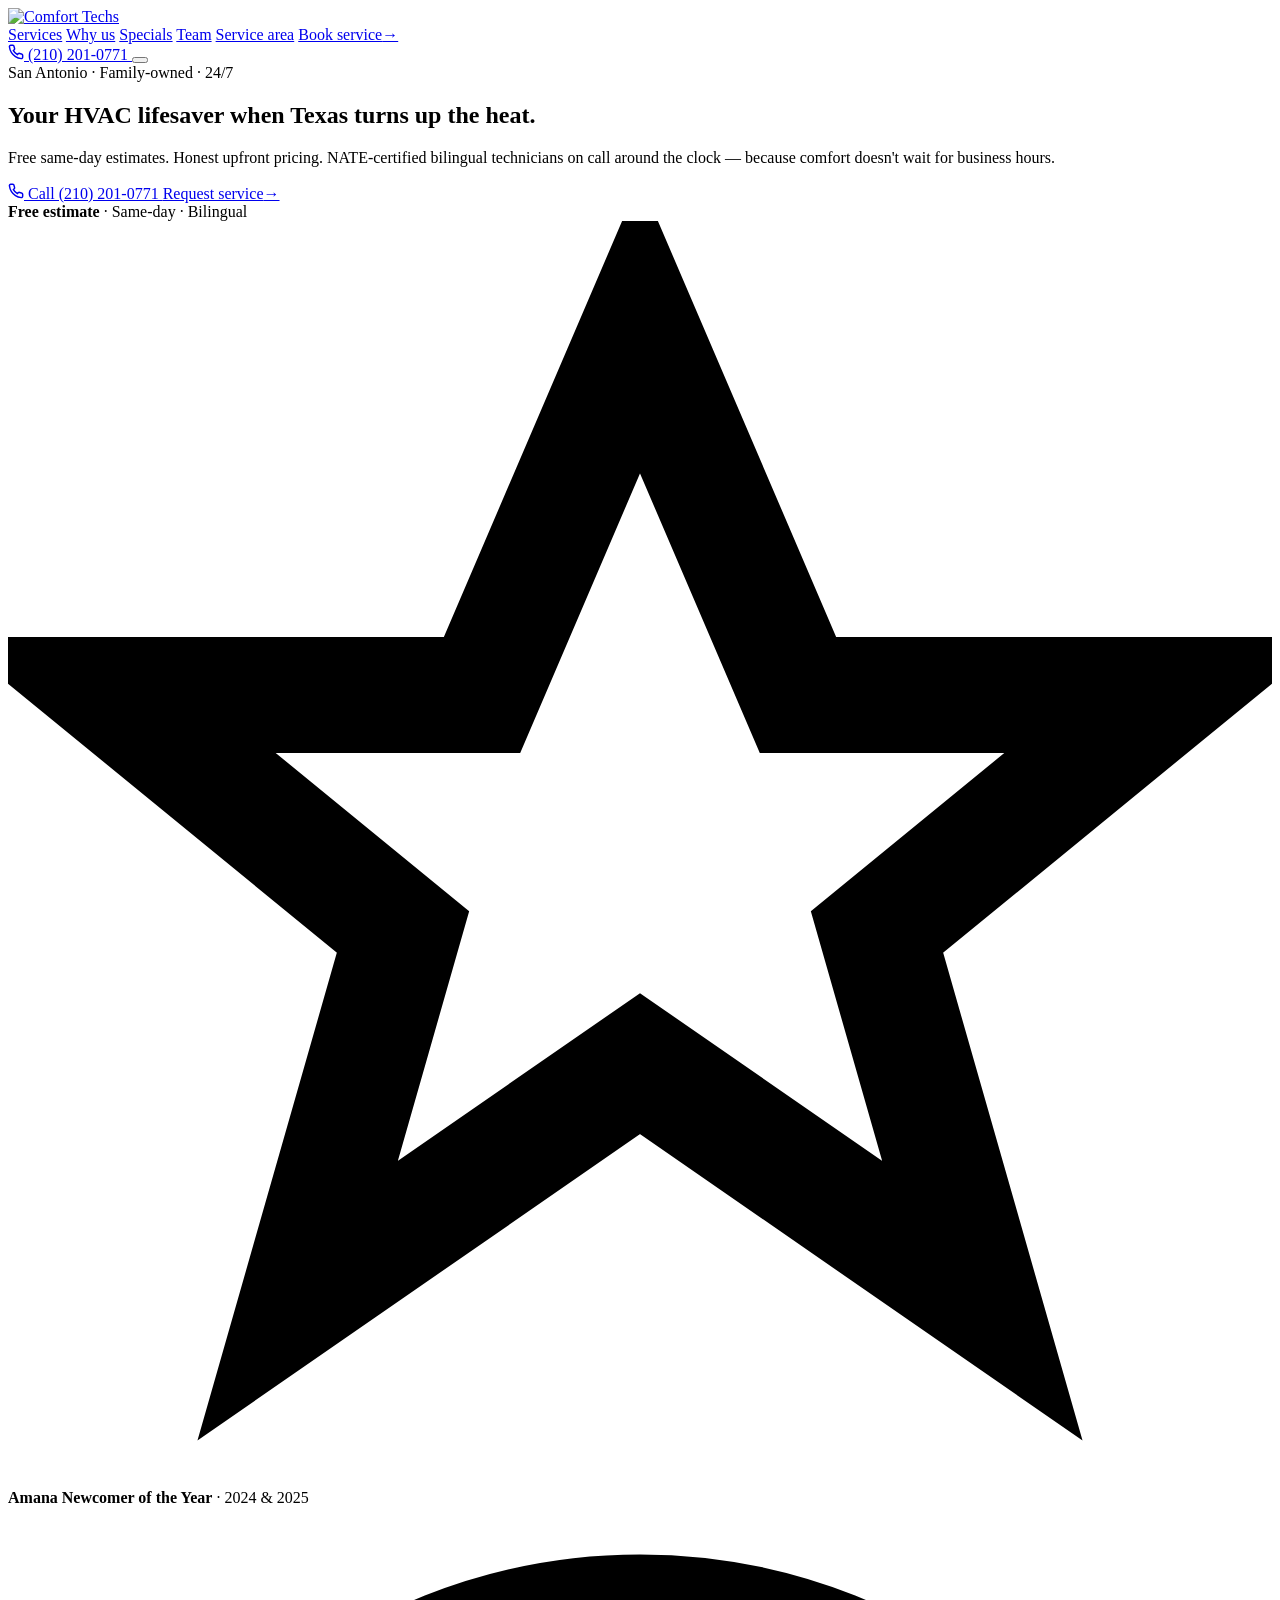
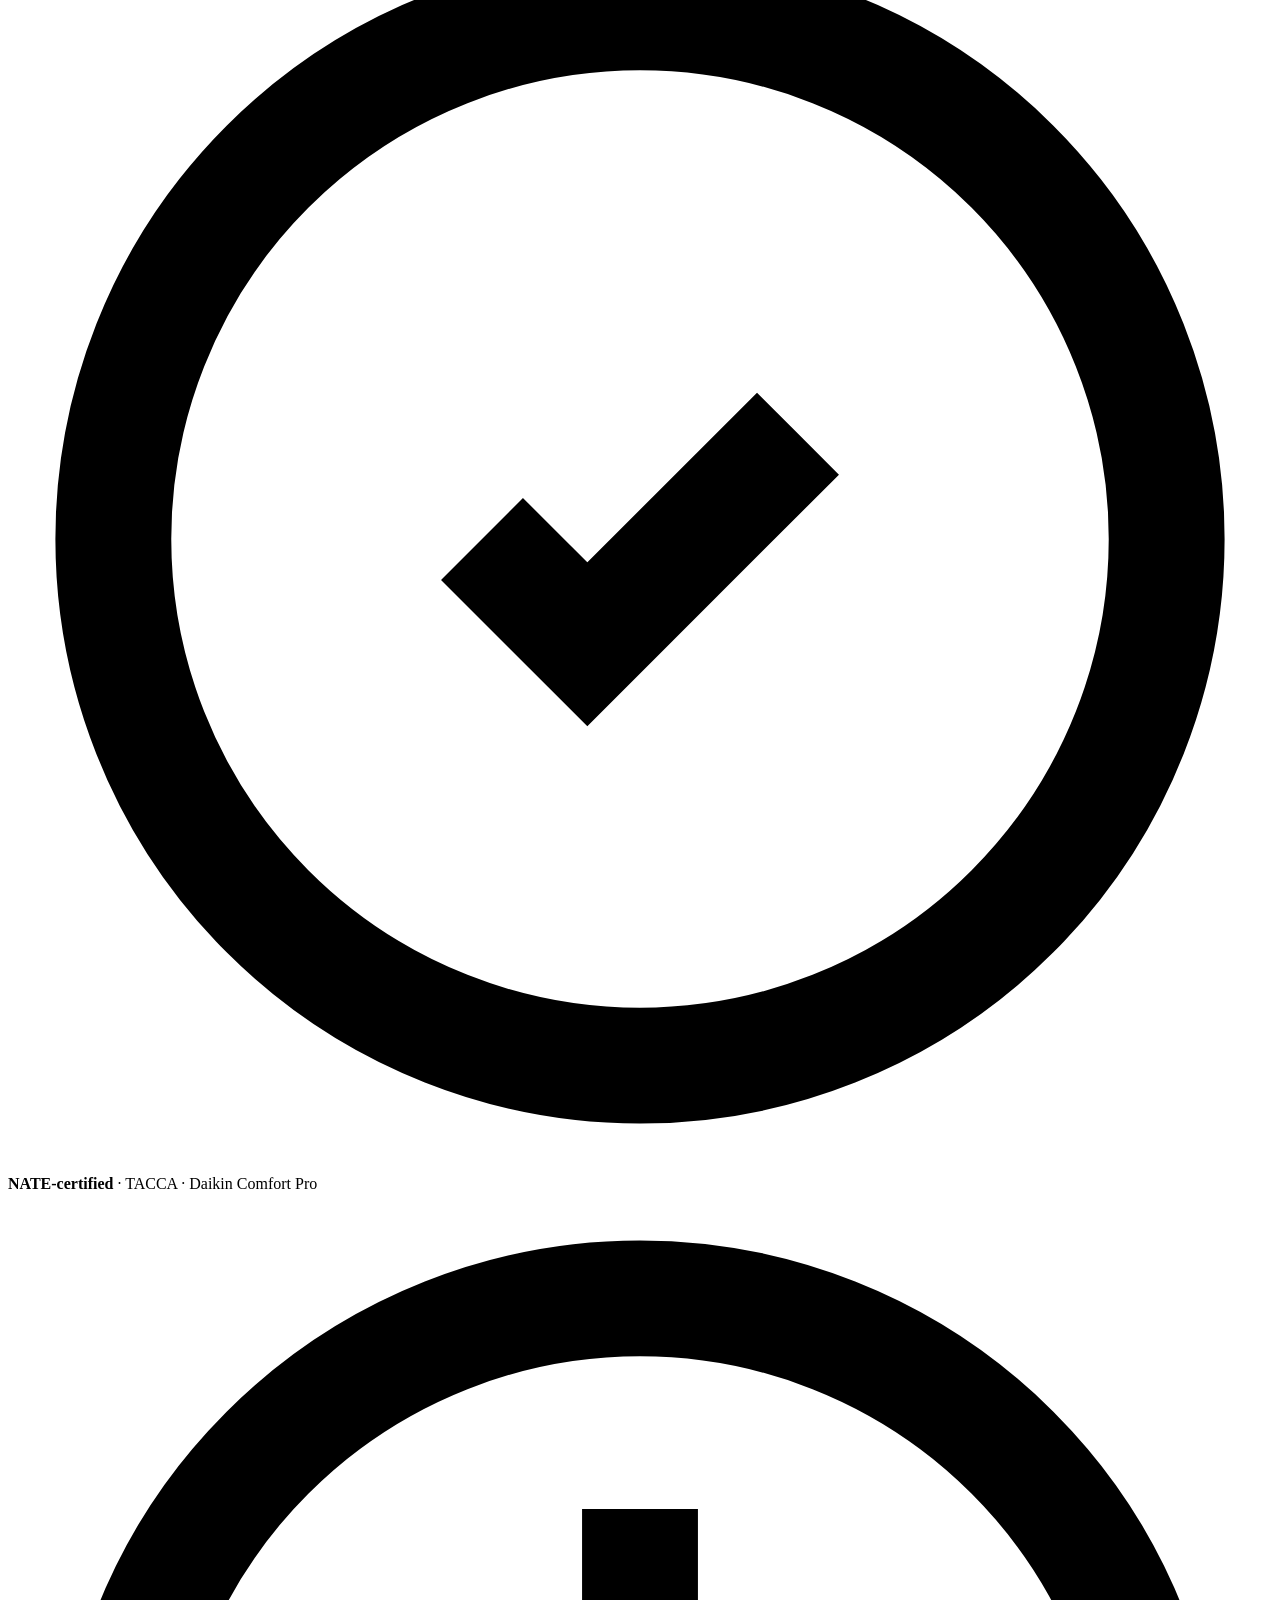
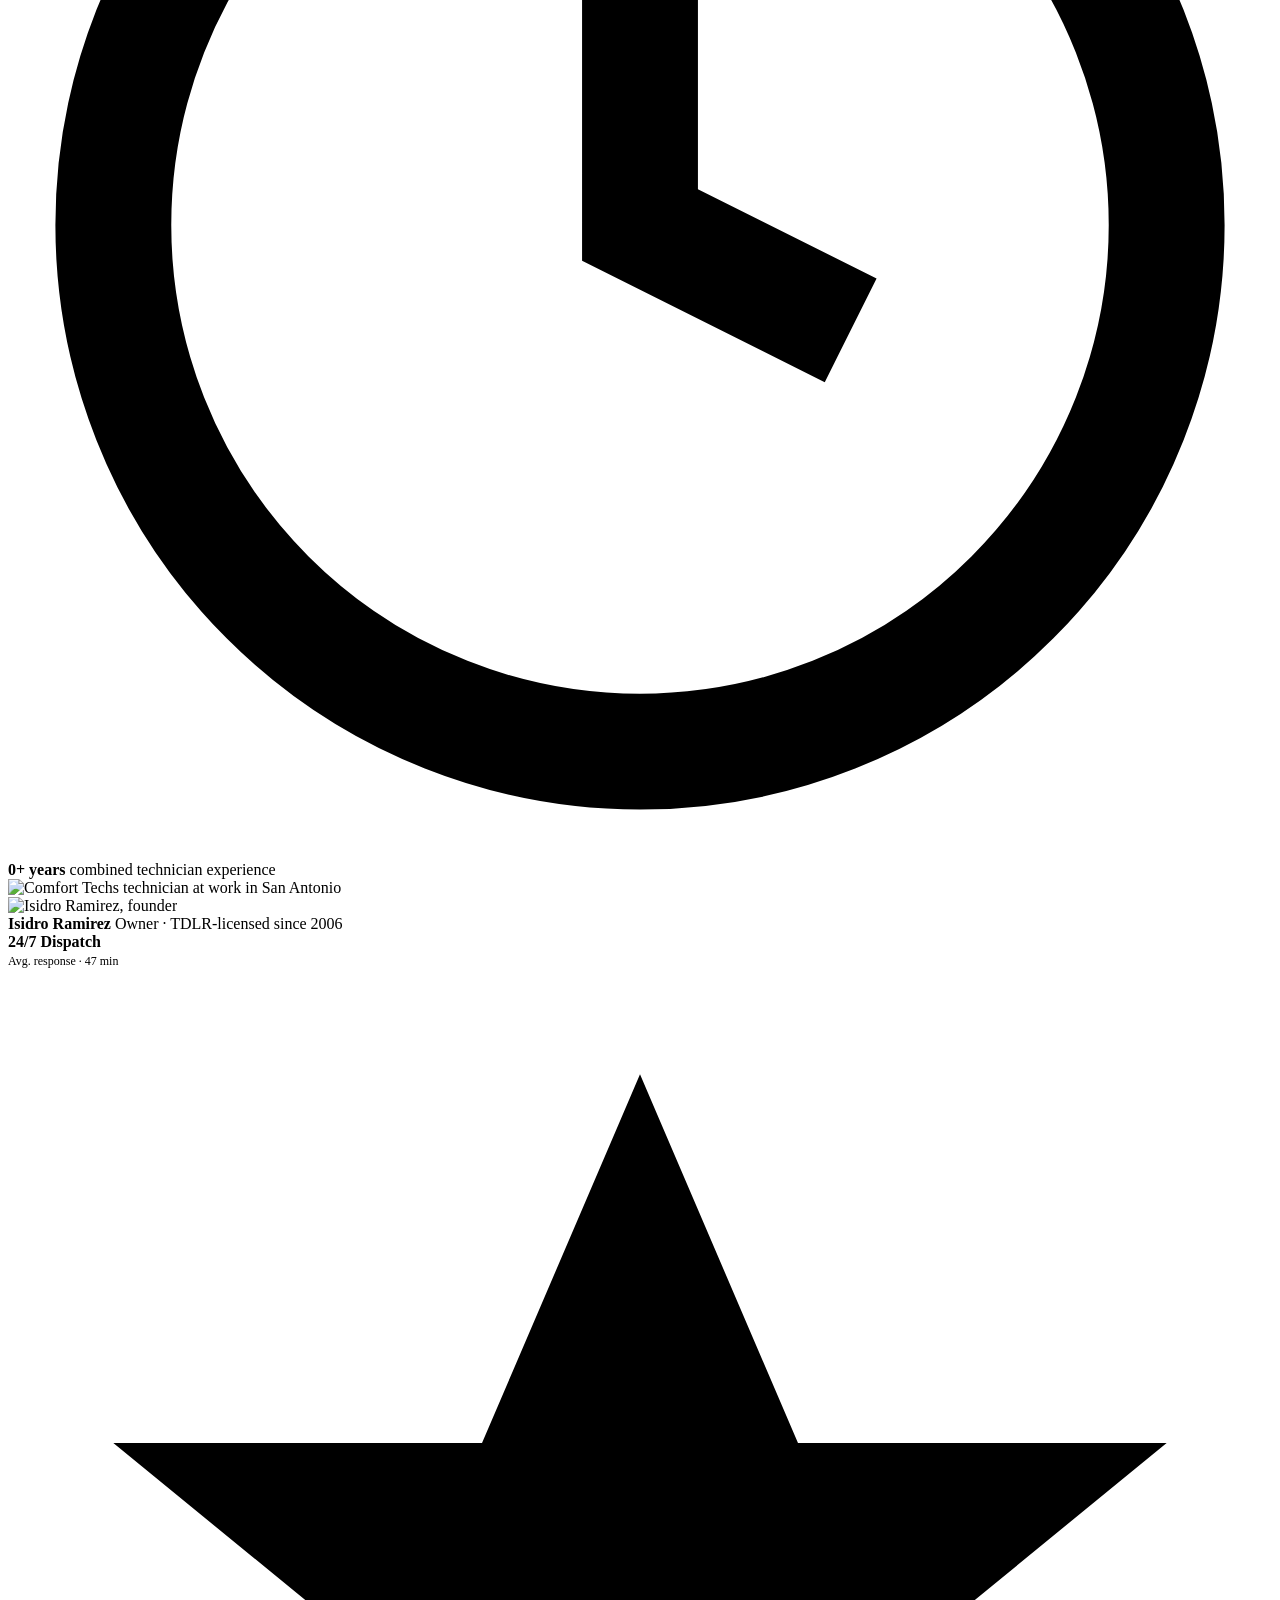
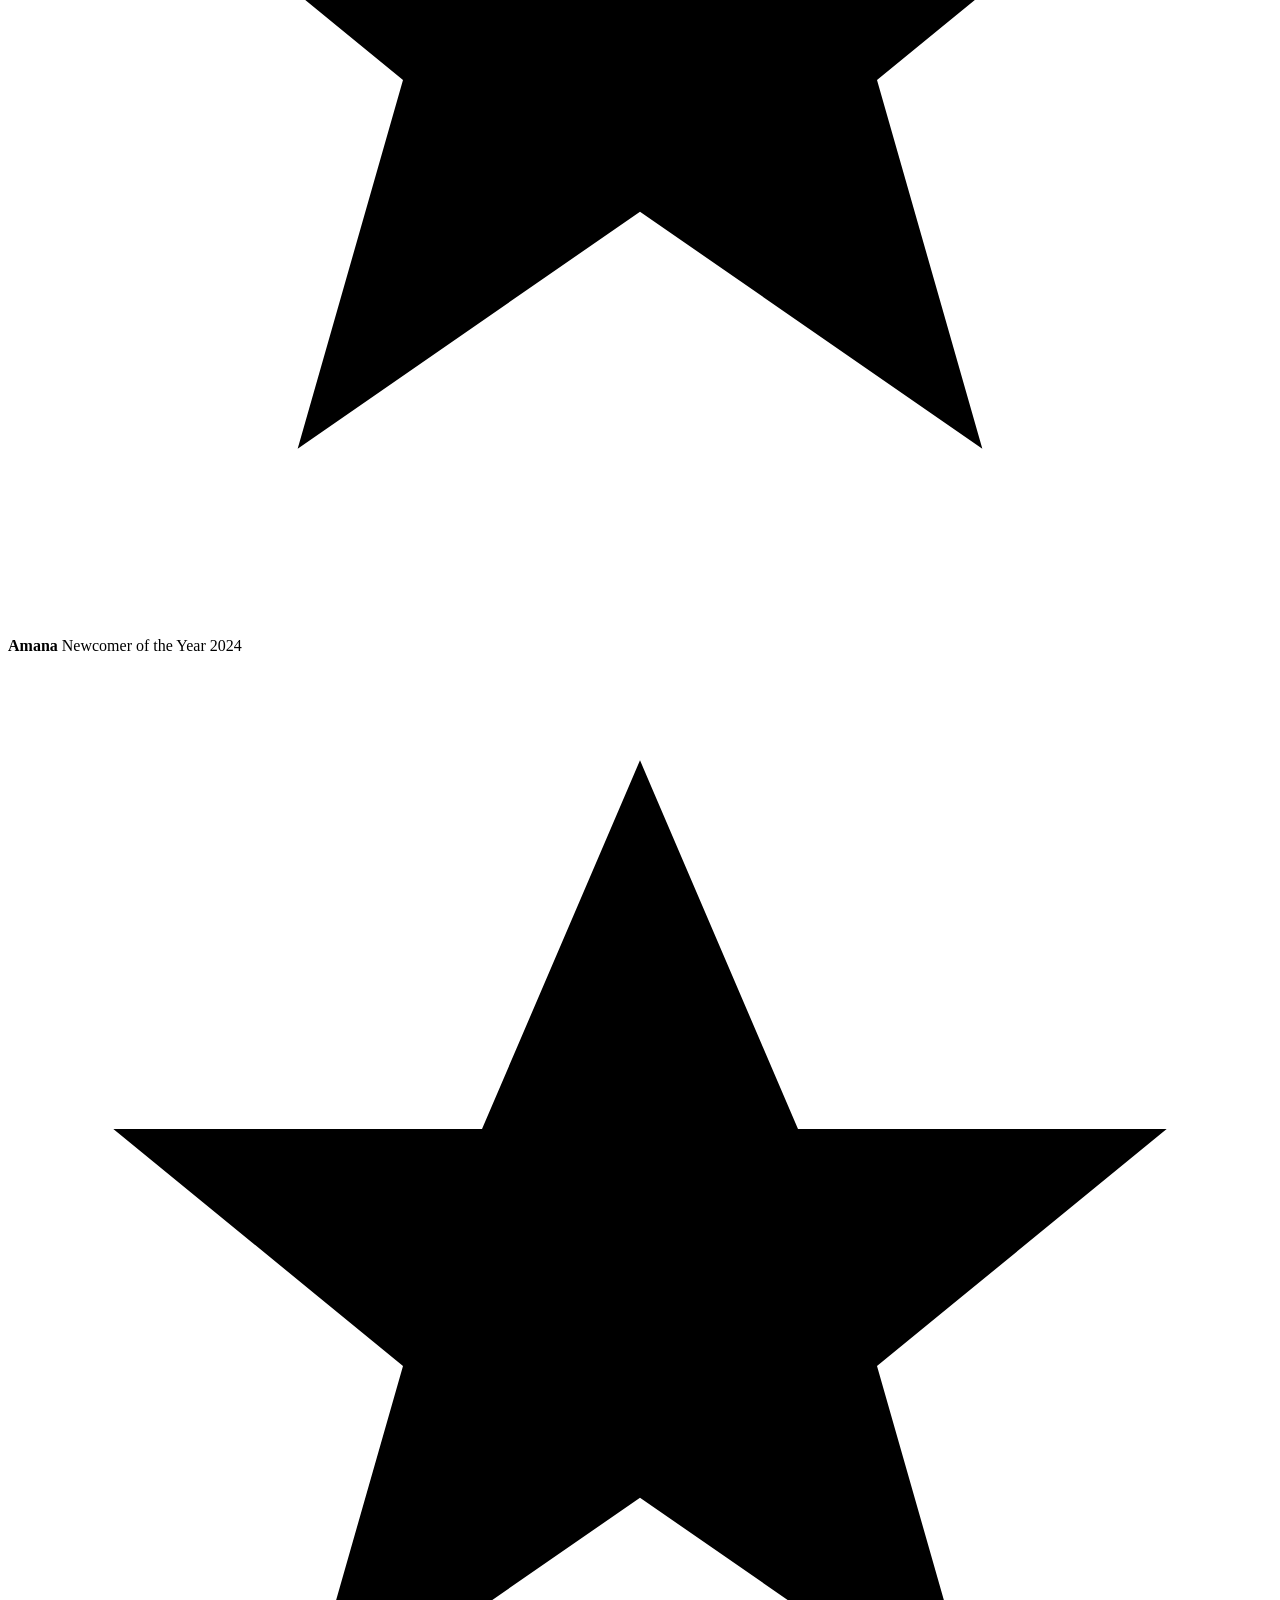
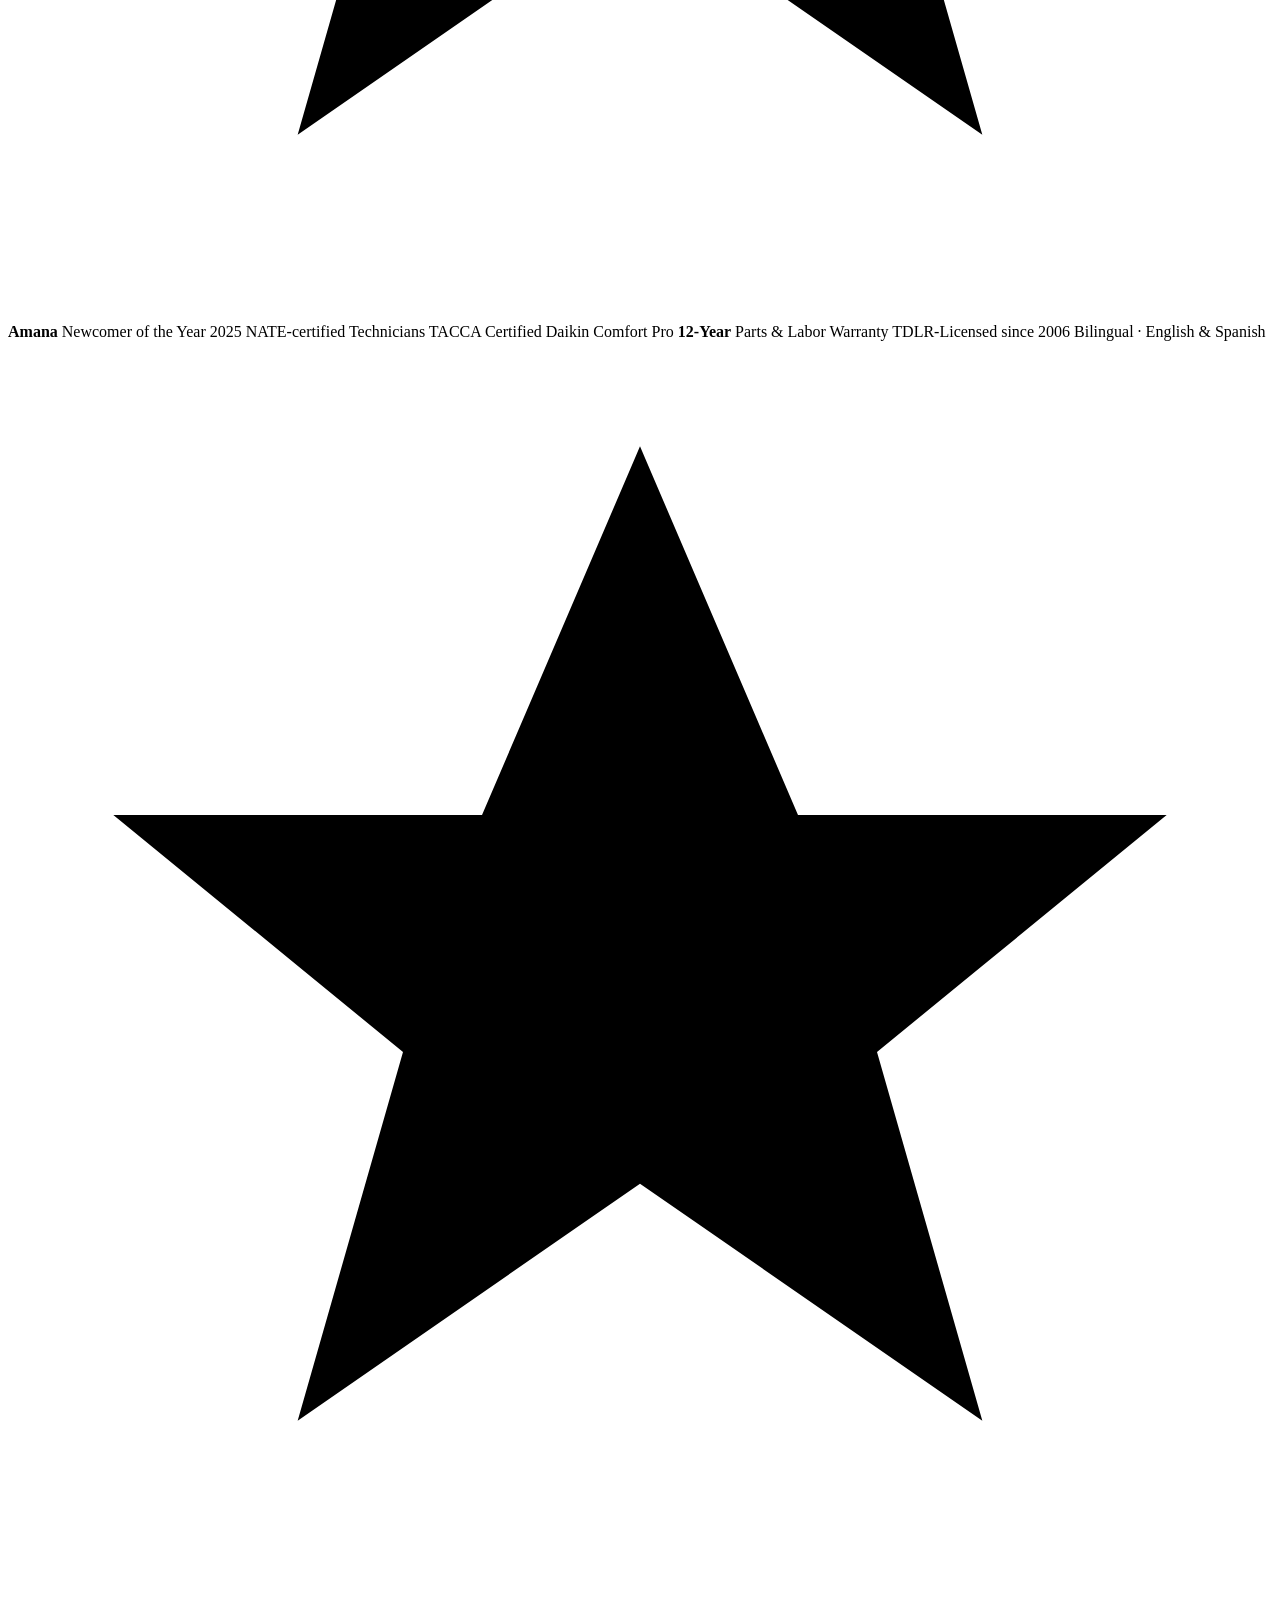
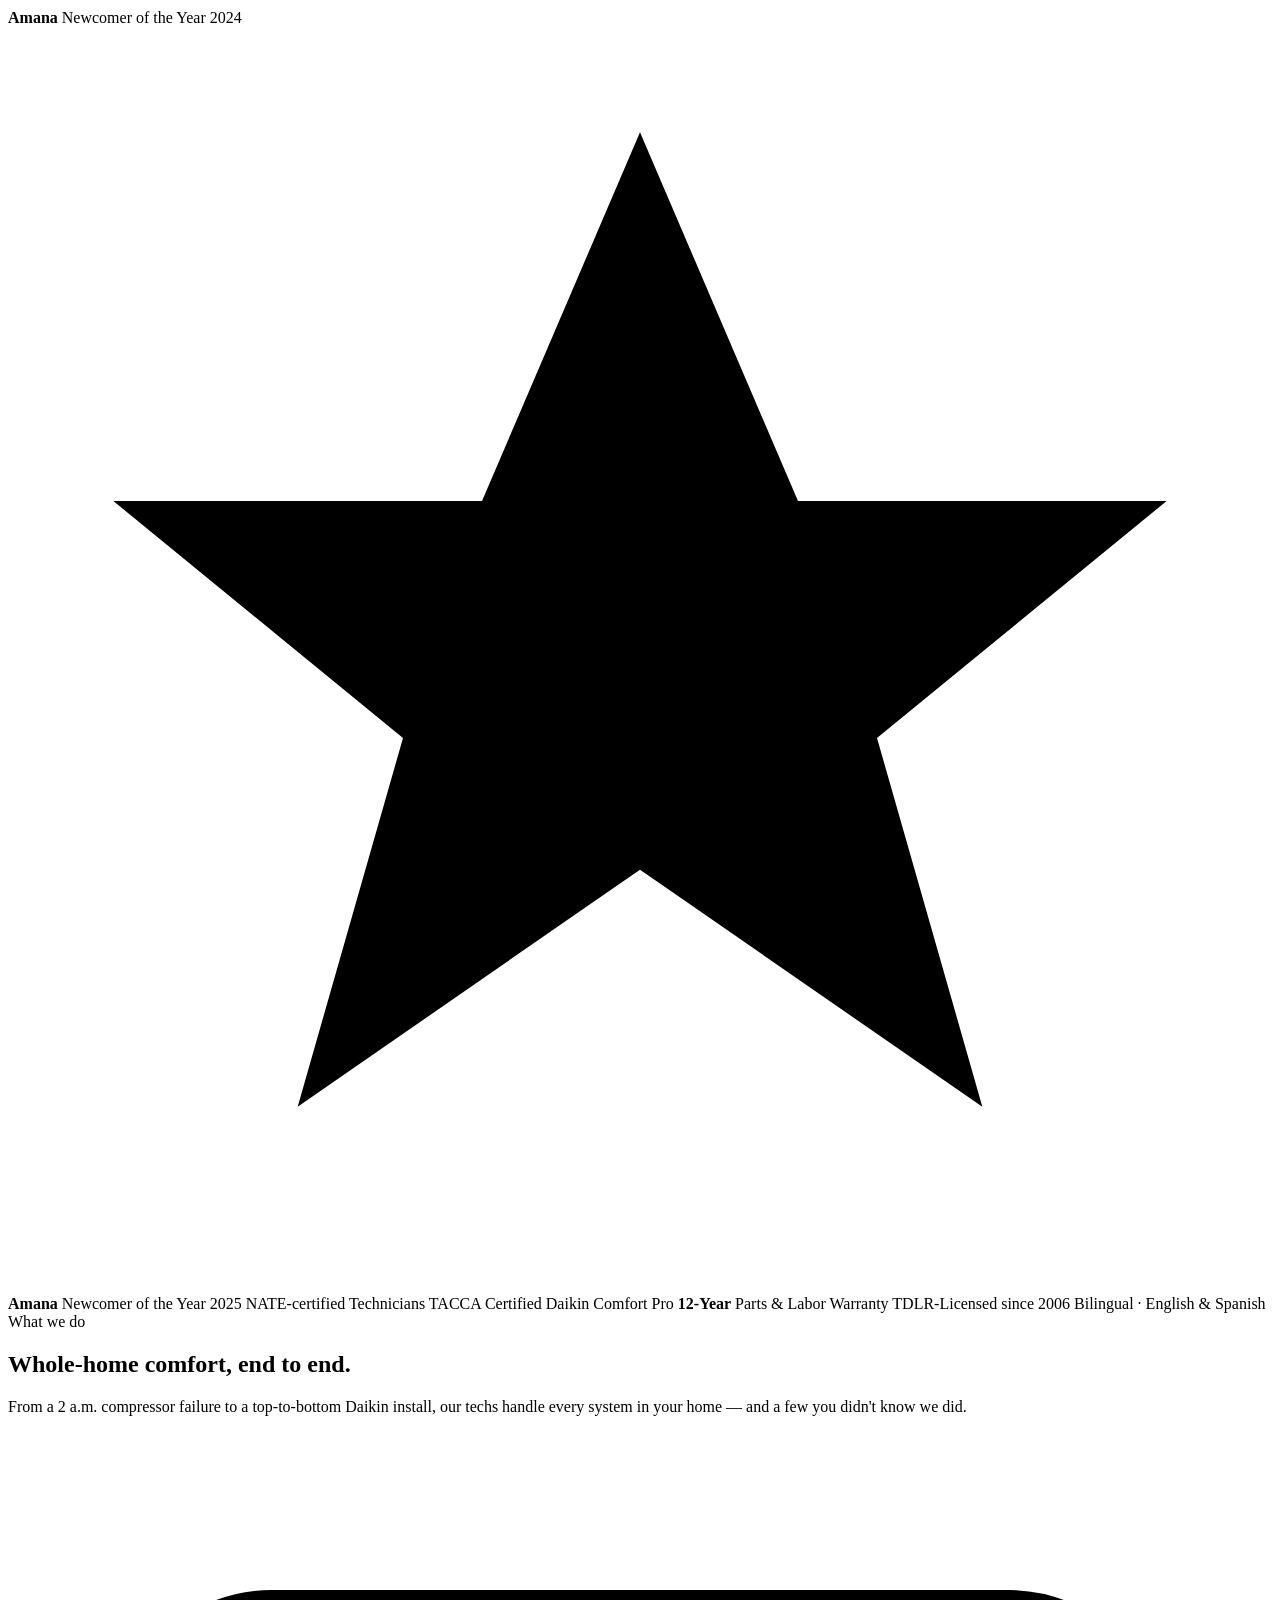
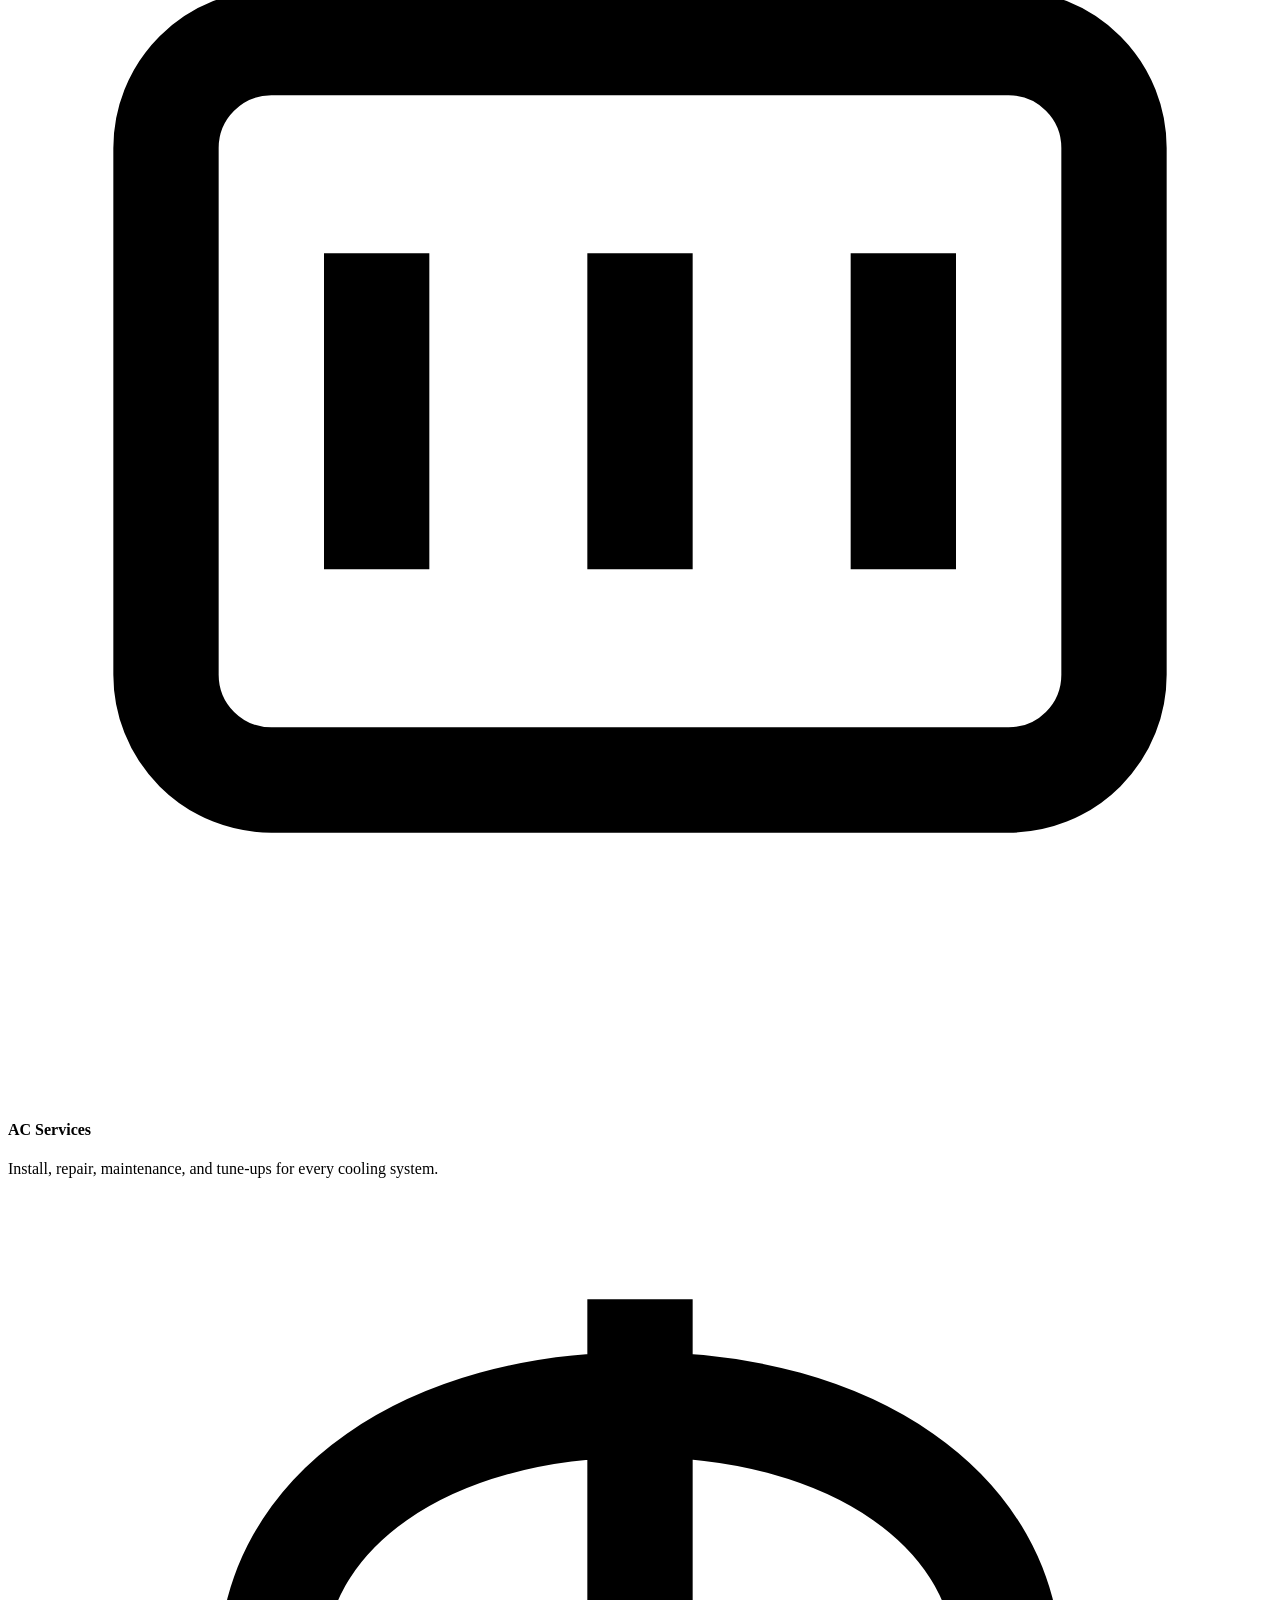
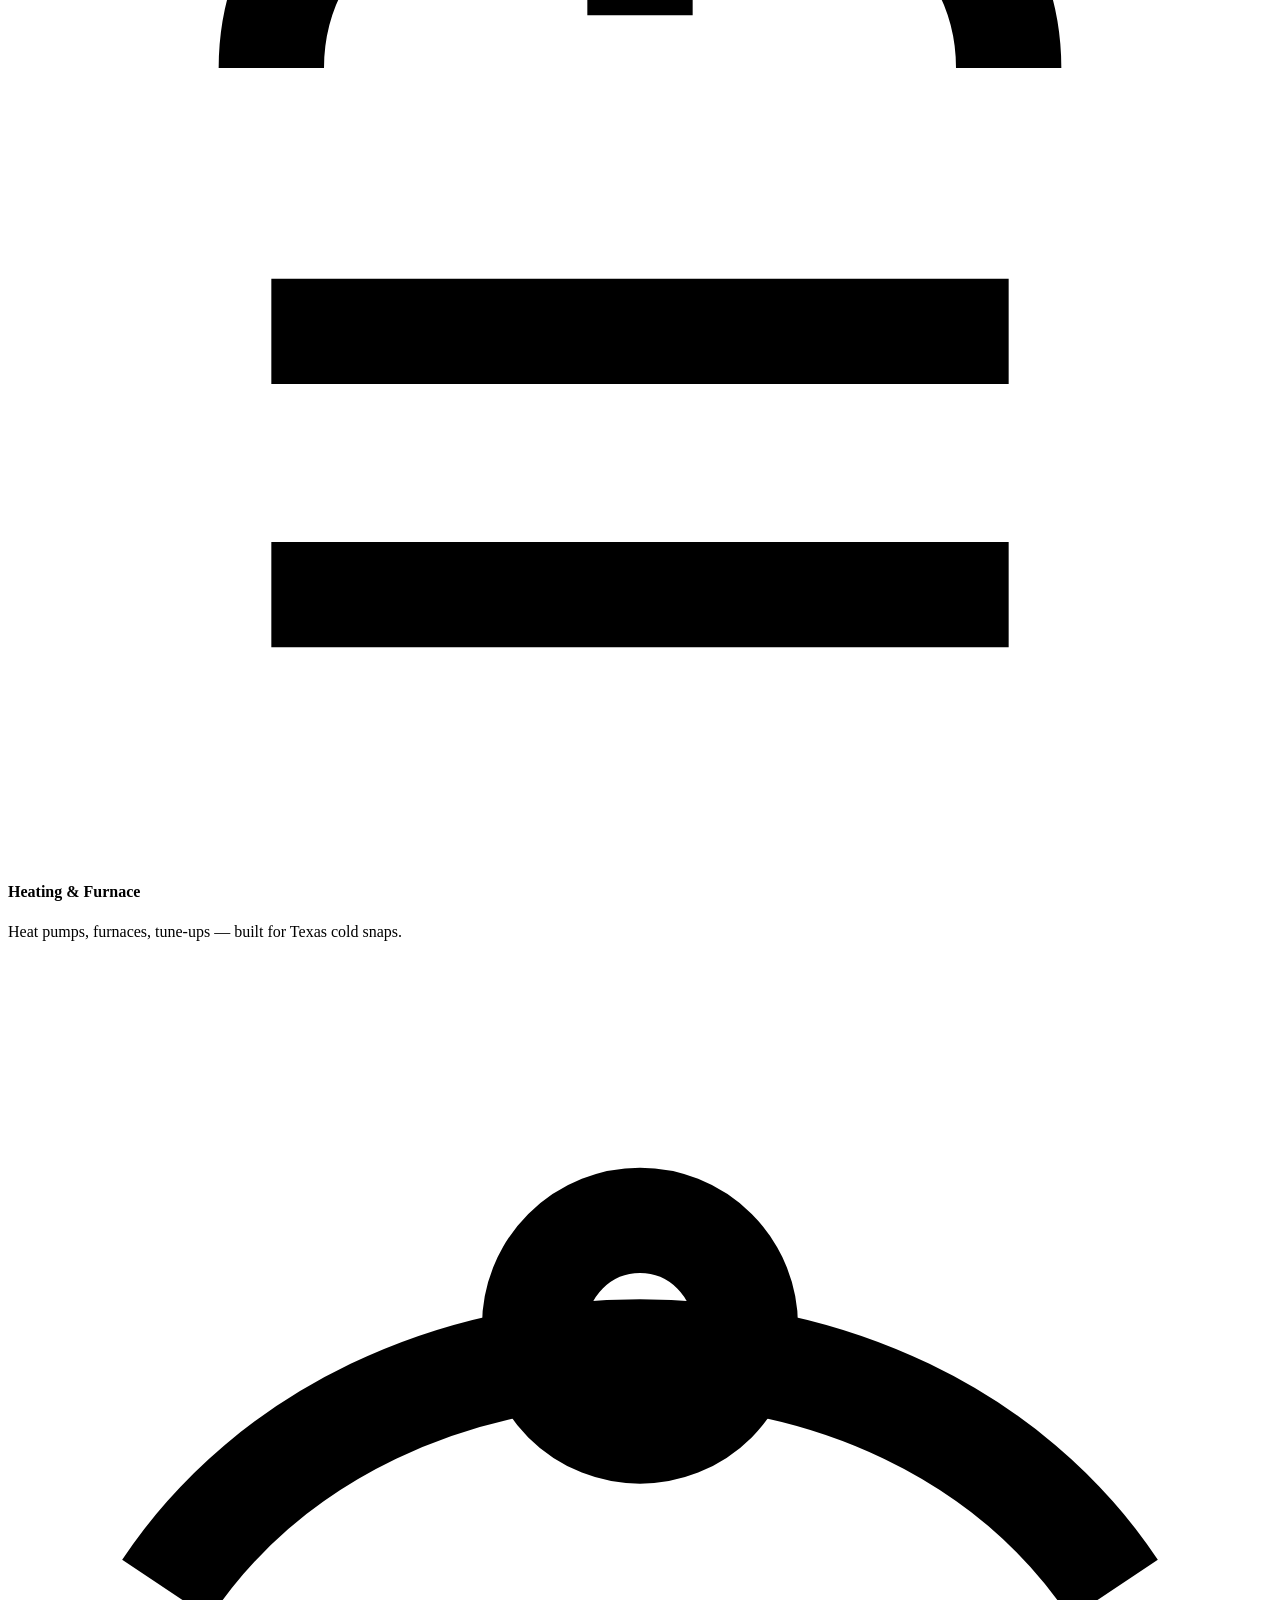
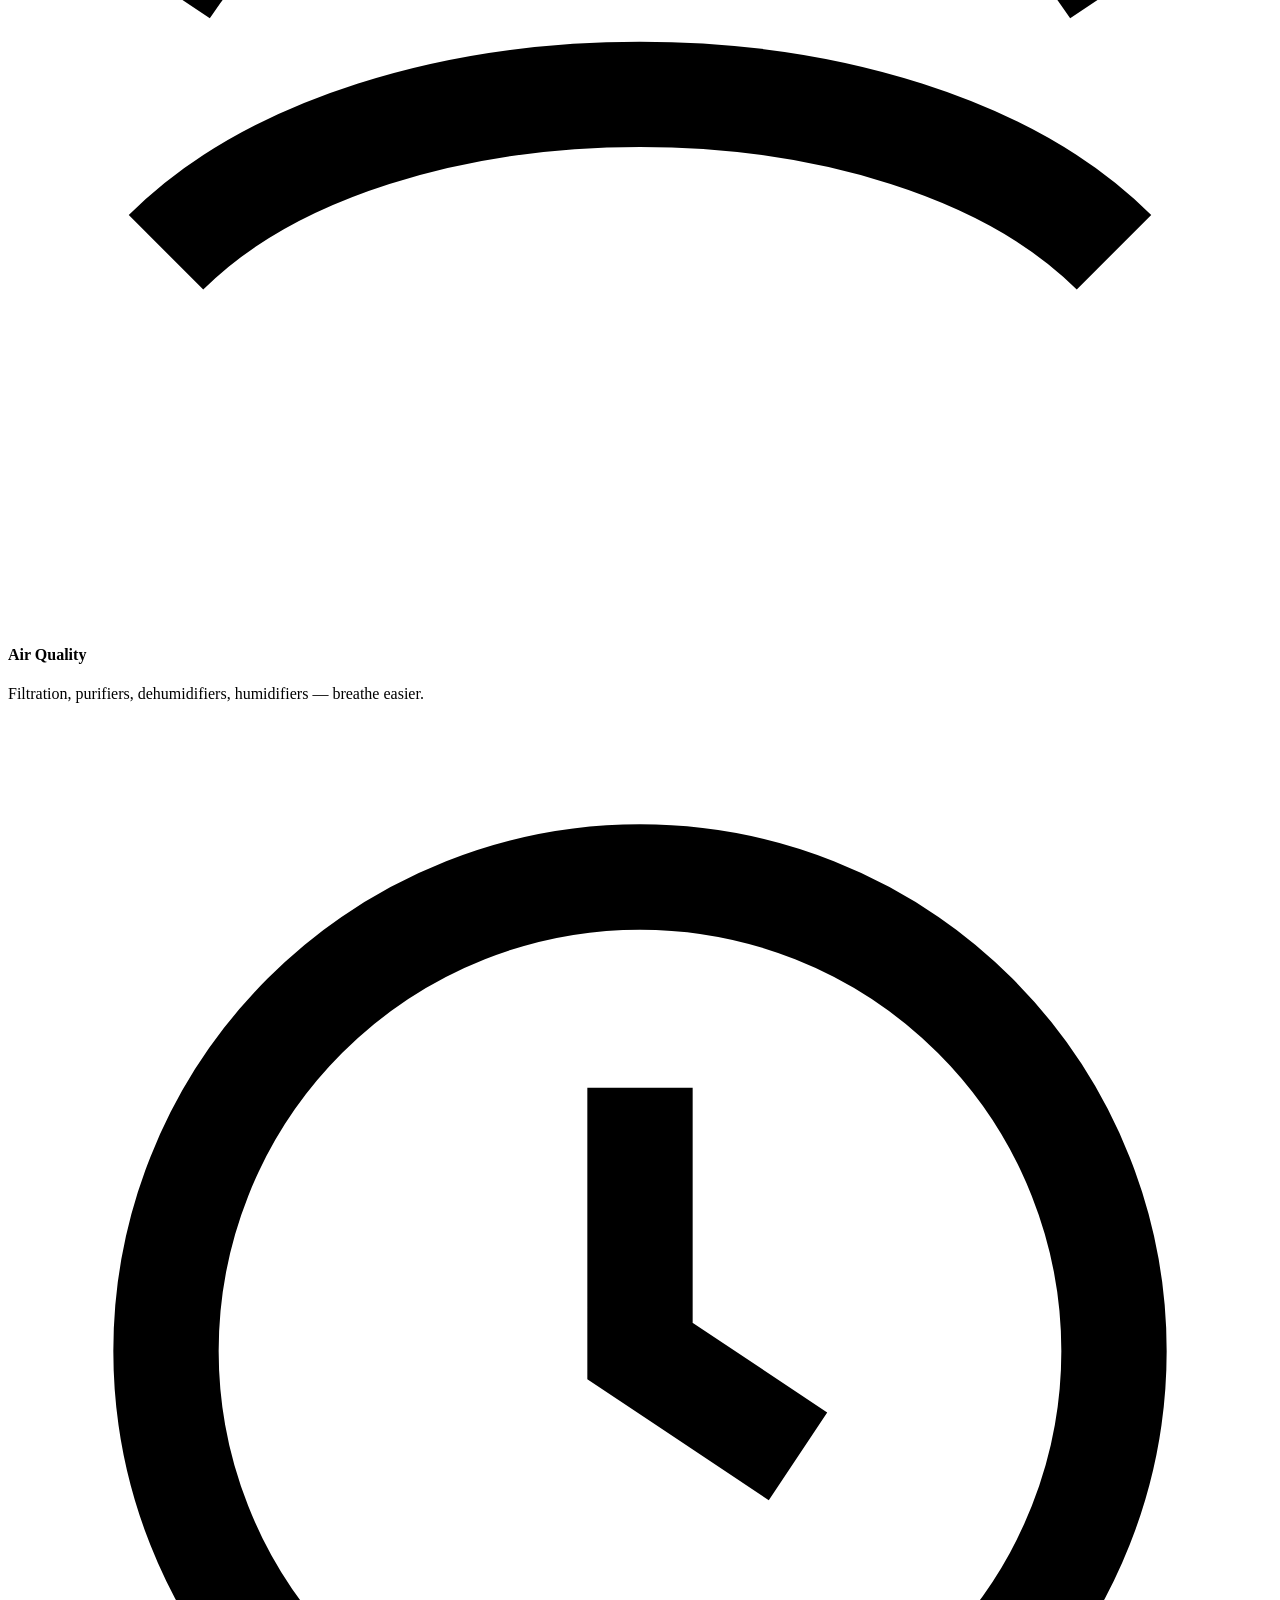
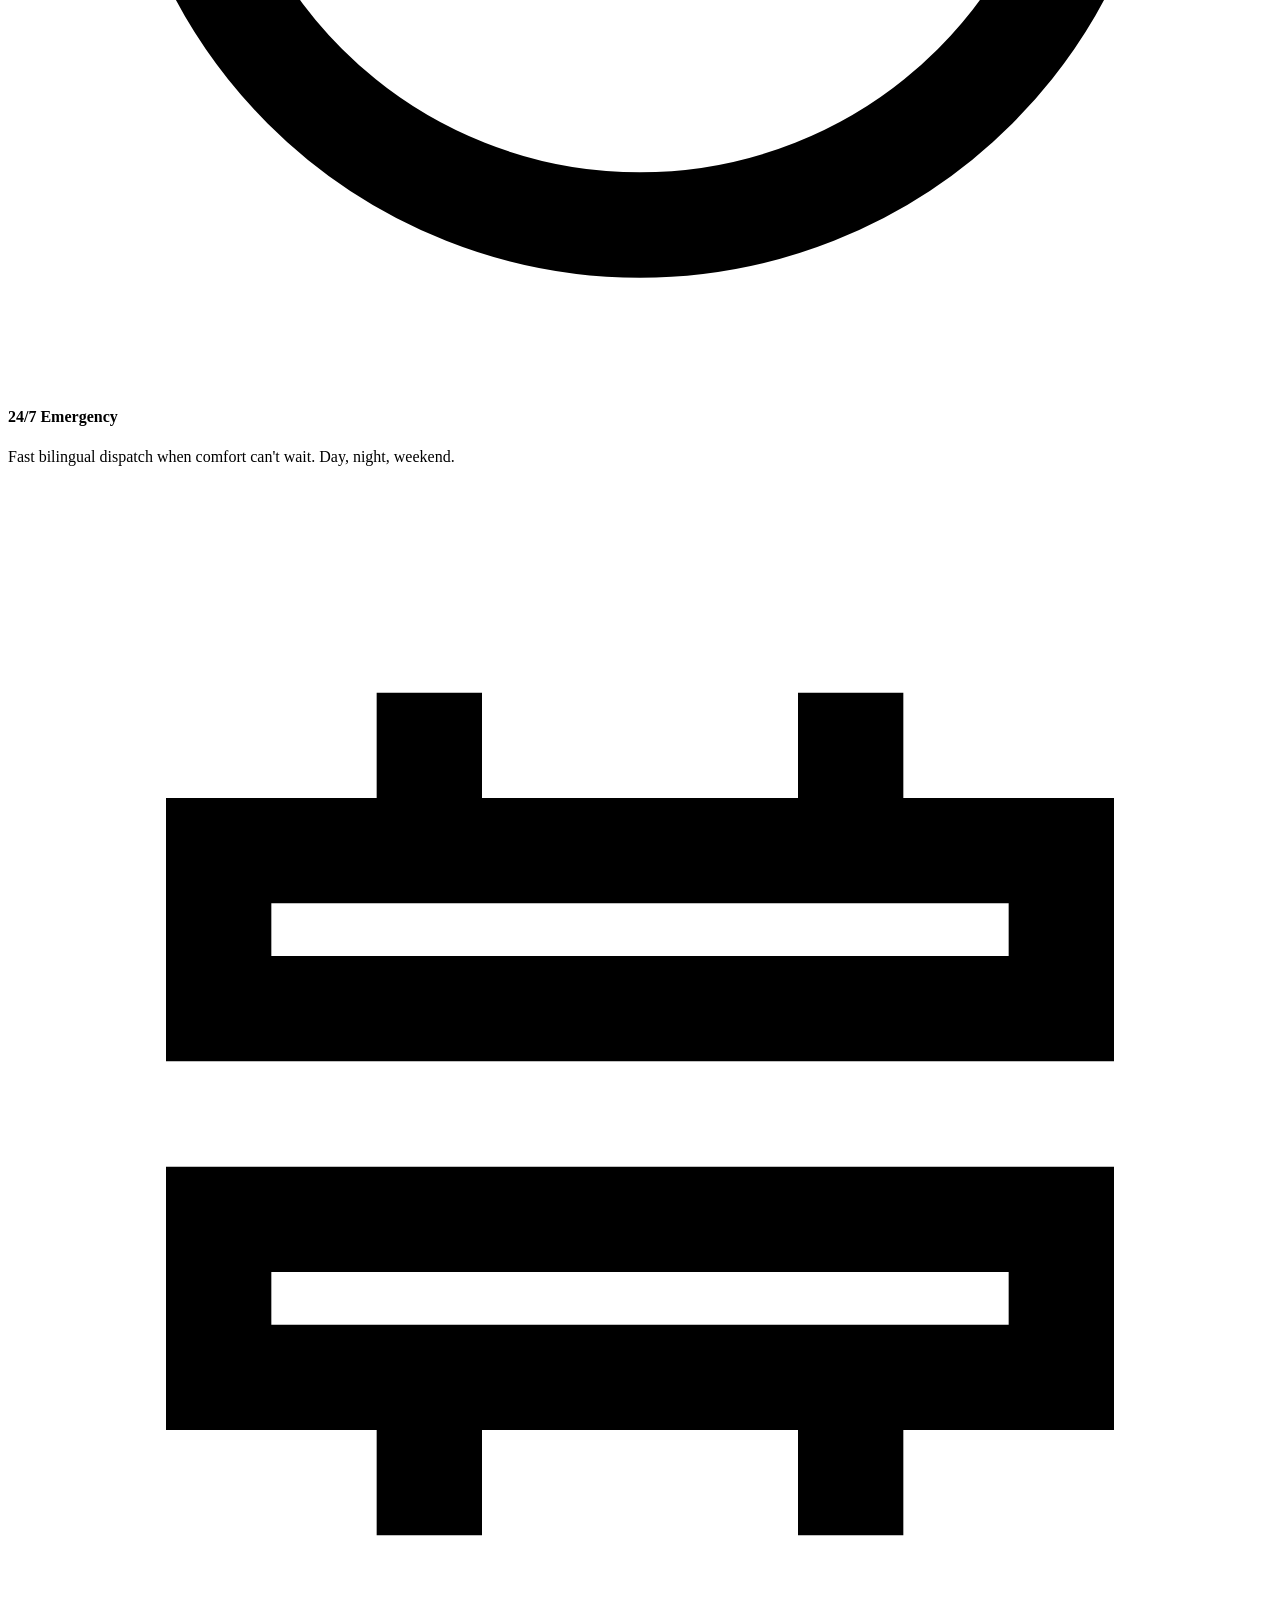
==== site/index.html @ fff66f8d "Comfort Techs website rebuild — premium scroll-animated single-page site Research-driven rebuild of " ====
<!doctype html>
<html lang="en">
<head>
<meta charset="utf-8">
<meta name="viewport" content="width=device-width,initial-scale=1,viewport-fit=cover">
<meta name="theme-color" content="#0B3D91">
<title>Comfort Techs — Your HVAC Lifesaver in San Antonio | AC, Heating, 24/7</title>
<meta name="description" content="Comfort Techs is San Antonio's family-owned, NATE-certified HVAC company. Free same-day estimates, 24/7 emergency service, $89/month financing. Amana Newcomer of the Year 2024 & 2025.">

<meta property="og:title" content="Comfort Techs — Your HVAC Lifesaver in San Antonio">
<meta property="og:description" content="Family-owned, NATE-certified, 24/7. AC, heating, water heaters, indoor air quality. Serving San Antonio and surrounding areas since 2017.">
<meta property="og:type" content="website">
<meta property="og:image" content="/assets/portfolio/hero-home.png">

<link rel="icon" type="image/png" href="/assets/logo.png">
<link rel="preconnect" href="https://fonts.googleapis.com">
<link rel="preconnect" href="https://fonts.gstatic.com" crossorigin>
<link href="https://fonts.googleapis.com/css2?family=Inter:wght@400;500;600;700;800&family=Instrument+Serif&display=swap" rel="stylesheet">
<link rel="stylesheet" href="/css/styles.css">

<script type="application/ld+json">
{
  "@context": "https://schema.org",
  "@type": "HVACBusiness",
  "name": "Comfort Techs Air Conditioning and Heating",
  "image": "https://www.comforttechsac.com/assets/logo.png",
  "@id": "https://www.comforttechsac.com",
  "url": "https://www.comforttechsac.com",
  "telephone": "+1-210-201-0771",
  "priceRange": "$$",
  "address": {
    "@type": "PostalAddress",
    "streetAddress": "10415 Perrin Beitel, Suite 103-B",
    "addressLocality": "San Antonio",
    "addressRegion": "TX",
    "postalCode": "78217",
    "addressCountry": "US"
  },
  "openingHoursSpecification": [{
    "@type": "OpeningHoursSpecification",
    "dayOfWeek": ["Monday","Tuesday","Wednesday","Thursday","Friday","Saturday","Sunday"],
    "opens": "00:00", "closes": "23:59"
  }],
  "areaServed": ["San Antonio","Boerne","Cibolo","Helotes","Schertz","Bulverde","Converse","Live Oak","Windcrest","Canyon Lake","Selma","Garden Ridge","New Braunfels","Universal City","Alamo Heights","Stone Oak","Alamo Ranch"],
  "founder": { "@type": "Person", "name": "Isidro Ramirez" },
  "sameAs": ["https://yelp.com/biz/comfort-techs-air-conditioning-and-heating-san-antonio"]
}
</script>
</head>
<body>

<!-- ============================ NAV ============================ -->
<header class="nav" id="nav">
  <div class="container row">
    <a href="#" class="nav-brand" aria-label="Comfort Techs home">
      <img src="/assets/logo.png" alt="Comfort Techs" class="logo">
    </a>
    <nav class="nav-links" aria-label="Primary">
      <a href="#services">Services</a>
      <a href="#why">Why us</a>
      <a href="#specials">Specials</a>
      <a href="#team">Team</a>
      <a href="#area">Service area</a>
      <a href="#book" class="btn btn-primary">Book service<span class="arrow">→</span></a>
    </nav>
    <a href="tel:2102010771" class="nav-phone" aria-label="Call (210) 201-0771">
      <svg width="16" height="16" viewBox="0 0 24 24" fill="none" stroke="currentColor" stroke-width="2.2"><path d="M22 16.92v3a2 2 0 0 1-2.18 2 19.79 19.79 0 0 1-8.63-3.07 19.5 19.5 0 0 1-6-6A19.79 19.79 0 0 1 2.12 4.18 2 2 0 0 1 4.11 2h3a2 2 0 0 1 2 1.72 12.84 12.84 0 0 0 .7 2.81 2 2 0 0 1-.45 2.11L8.09 9.91a16 16 0 0 0 6 6l1.27-1.27a2 2 0 0 1 2.11-.45 12.84 12.84 0 0 0 2.81.7A2 2 0 0 1 22 16.92z"/></svg>
      (210) 201-0771
    </a>
    <button class="nav-toggle" aria-expanded="false" aria-controls="nav-links-menu" aria-label="Open menu">
      <span class="bar"></span>
    </button>
  </div>
</header>

<!-- ============================ HERO ============================ -->
<section class="hero">
  <div class="container">
    <div class="hero-grid">
      <div>
        <span class="eyebrow hero-eyebrow">San Antonio · Family-owned · 24/7</span>
        <h1>
          Your HVAC <span class="accent">lifesaver</span>
          <span class="serif">when Texas turns up the heat.</span>
        </h1>
        <p class="hero-sub">
          Free same-day estimates. Honest upfront pricing. NATE-certified bilingual technicians on call around the clock — because comfort doesn't wait for business hours.
        </p>
        <div class="hero-ctas">
          <a href="tel:2102010771" class="btn btn-primary">
            <svg width="16" height="16" viewBox="0 0 24 24" fill="none" stroke="currentColor" stroke-width="2.2"><path d="M22 16.92v3a2 2 0 0 1-2.18 2 19.79 19.79 0 0 1-8.63-3.07 19.5 19.5 0 0 1-6-6A19.79 19.79 0 0 1 2.12 4.18 2 2 0 0 1 4.11 2h3a2 2 0 0 1 2 1.72 12.84 12.84 0 0 0 .7 2.81 2 2 0 0 1-.45 2.11L8.09 9.91a16 16 0 0 0 6 6l1.27-1.27a2 2 0 0 1 2.11-.45 12.84 12.84 0 0 0 2.81.7A2 2 0 0 1 22 16.92z"/></svg>
            Call (210) 201-0771
          </a>
          <a href="#book" class="btn btn-secondary">Request service<span class="arrow">→</span></a>
          <div class="meta">
            <b>Free estimate</b>
            <span>· Same-day · Bilingual</span>
          </div>
        </div>

        <div class="hero-trust">
          <div class="item">
            <svg class="ico" viewBox="0 0 24 24" fill="none" stroke="currentColor" stroke-width="2.2"><path d="M12 2l3 7h7l-5.5 4.5 2 7L12 16l-6.5 4.5 2-7L2 9h7z"/></svg>
            <span><b>Amana Newcomer of the Year</b> · 2024 & 2025</span>
          </div>
          <div class="item">
            <svg class="ico" viewBox="0 0 24 24" fill="none" stroke="currentColor" stroke-width="2.2"><path d="M9 12l2 2 4-4"/><circle cx="12" cy="12" r="10"/></svg>
            <span><b>NATE-certified</b> · TACCA · Daikin Comfort Pro</span>
          </div>
          <div class="item">
            <svg class="ico" viewBox="0 0 24 24" fill="none" stroke="currentColor" stroke-width="2.2"><circle cx="12" cy="12" r="10"/><path d="M12 6v6l4 2"/></svg>
            <span><b><span data-count="70">0</span>+ years</b> combined technician experience</span>
          </div>
        </div>
      </div>

      <!-- 3D SCROLL ASSET HERE — placeholder slot, 1:1.05 ratio, ~520x546 -->
      <div class="hero-art">
        <div class="frame">
          <img src="/assets/portfolio/hero-home.png" alt="Comfort Techs technician at work in San Antonio" loading="eager" fetchpriority="high">
          <div class="overlay-card">
            <div class="av"><img src="/assets/founders/isidro-ramirez.jpg" alt="Isidro Ramirez, founder"></div>
            <div class="who">
              <b>Isidro Ramirez</b>
              Owner · TDLR-licensed since 2006
            </div>
          </div>
        </div>
        <div class="float">
          <span class="dot"></span>
          <div><b>24/7 Dispatch</b><br><span style="color:var(--muted);font-size:12px">Avg. response · 47 min</span></div>
        </div>
      </div>
    </div>
  </div>
</section>

<!-- ============================ MARQUEE ============================ -->
<div class="marquee" aria-hidden="true">
  <div class="marquee-track">
    <span class="marquee-item"><svg class="ico" viewBox="0 0 24 24" fill="currentColor"><path d="M12 2l3 7h7l-5.5 4.5 2 7L12 16l-6.5 4.5 2-7L2 9h7z"/></svg> <b>Amana</b> Newcomer of the Year 2024</span>
    <span class="marquee-item"><svg class="ico" viewBox="0 0 24 24" fill="currentColor"><path d="M12 2l3 7h7l-5.5 4.5 2 7L12 16l-6.5 4.5 2-7L2 9h7z"/></svg> <b>Amana</b> Newcomer of the Year 2025</span>
    <span class="marquee-item">NATE-certified Technicians</span>
    <span class="marquee-item">TACCA Certified</span>
    <span class="marquee-item">Daikin Comfort Pro</span>
    <span class="marquee-item"><b>12-Year</b> Parts &amp; Labor Warranty</span>
    <span class="marquee-item">TDLR-Licensed since 2006</span>
    <span class="marquee-item">Bilingual · English &amp; Spanish</span>
    <!-- duplicate for seamless loop -->
    <span class="marquee-item"><svg class="ico" viewBox="0 0 24 24" fill="currentColor"><path d="M12 2l3 7h7l-5.5 4.5 2 7L12 16l-6.5 4.5 2-7L2 9h7z"/></svg> <b>Amana</b> Newcomer of the Year 2024</span>
    <span class="marquee-item"><svg class="ico" viewBox="0 0 24 24" fill="currentColor"><path d="M12 2l3 7h7l-5.5 4.5 2 7L12 16l-6.5 4.5 2-7L2 9h7z"/></svg> <b>Amana</b> Newcomer of the Year 2025</span>
    <span class="marquee-item">NATE-certified Technicians</span>
    <span class="marquee-item">TACCA Certified</span>
    <span class="marquee-item">Daikin Comfort Pro</span>
    <span class="marquee-item"><b>12-Year</b> Parts &amp; Labor Warranty</span>
    <span class="marquee-item">TDLR-Licensed since 2006</span>
    <span class="marquee-item">Bilingual · English &amp; Spanish</span>
  </div>
</div>

<!-- ============================ SERVICES ============================ -->
<section class="services" id="services">
  <div class="container">
    <div class="section-head reveal">
      <span class="eyebrow">What we do</span>
      <h2>Whole-home <span class="serif">comfort, end to end.</span></h2>
      <p>From a 2 a.m. compressor failure to a top-to-bottom Daikin install, our techs handle every system in your home — and a few you didn't know we did.</p>
    </div>

    <div class="services-grid reveal-stagger">
      <article class="svc">
        <div class="ico-wrap"><svg viewBox="0 0 24 24" fill="none" stroke="currentColor" stroke-width="2"><rect x="3" y="4" width="18" height="14" rx="2"/><path d="M7 8v6M12 8v6M17 8v6"/></svg></div>
        <h4>AC Services</h4>
        <p>Install, repair, maintenance, and tune-ups for every cooling system.</p>
      </article>
      <article class="svc">
        <div class="ico-wrap"><svg viewBox="0 0 24 24" fill="none" stroke="currentColor" stroke-width="2"><path d="M12 2v6M5 9c0-3 3-5 7-5s7 2 7 5M5 14h14M5 19h14"/></svg></div>
        <h4>Heating &amp; Furnace</h4>
        <p>Heat pumps, furnaces, tune-ups — built for Texas cold snaps.</p>
      </article>
      <article class="svc">
        <div class="ico-wrap"><svg viewBox="0 0 24 24" fill="none" stroke="currentColor" stroke-width="2"><path d="M3 12c4-6 14-6 18 0"/><path d="M3 17c4-4 14-4 18 0"/><circle cx="12" cy="7" r="2"/></svg></div>
        <h4>Air Quality</h4>
        <p>Filtration, purifiers, dehumidifiers, humidifiers — breathe easier.</p>
      </article>
      <article class="svc">
        <div class="ico-wrap"><svg viewBox="0 0 24 24" fill="none" stroke="currentColor" stroke-width="2"><circle cx="12" cy="12" r="9"/><path d="M12 7v5l3 2"/></svg></div>
        <h4>24/7 Emergency</h4>
        <p>Fast bilingual dispatch when comfort can't wait. Day, night, weekend.</p>
      </article>
      <article class="svc">
        <div class="ico-wrap"><svg viewBox="0 0 24 24" fill="none" stroke="currentColor" stroke-width="2"><path d="M4 7h16v3H4zM4 14h16v3H4z"/><path d="M8 4v3M16 4v3M8 17v3M16 17v3"/></svg></div>
        <h4>Ventilation &amp; Ductwork</h4>
        <p>Air duct cleaning, custom ductwork, and balanced airflow installs.</p>
      </article>
      <article class="svc">
        <div class="ico-wrap"><svg viewBox="0 0 24 24" fill="none" stroke="currentColor" stroke-width="2"><circle cx="12" cy="12" r="3"/><path d="M19 12a7 7 0 1 1-14 0 7 7 0 0 1 14 0z"/><path d="M12 5V3M12 21v-2M5 12H3M21 12h-2"/></svg></div>
        <h4>Smart Thermostats</h4>
        <p>Install and repair for Nest, ecobee, and Daikin smart controls.</p>
      </article>
      <article class="svc">
        <div class="ico-wrap"><svg viewBox="0 0 24 24" fill="none" stroke="currentColor" stroke-width="2"><path d="M9 22V12h6v10"/><path d="M2 10l10-8 10 8"/><path d="M4 22h16"/></svg></div>
        <h4>Insulation</h4>
        <p>Attic, blown-in, fiberglass, garage, soundproofing — install or replace.</p>
      </article>
      <article class="svc">
        <div class="ico-wrap"><svg viewBox="0 0 24 24" fill="none" stroke="currentColor" stroke-width="2"><circle cx="12" cy="14" r="6"/><path d="M12 8V3M9 3h6"/></svg></div>
        <h4>Water Heaters</h4>
        <p>Tankless and traditional install &amp; repair. Free unit with HVAC swap.</p>
      </article>
      <article class="svc">
        <div class="ico-wrap"><svg viewBox="0 0 24 24" fill="none" stroke="currentColor" stroke-width="2"><path d="M3 12h6l3-9 3 18 3-9h3"/></svg></div>
        <h4>HVAC Testing</h4>
        <p>Carbon monoxide, system evaluation, test &amp; balance diagnostics.</p>
      </article>
      <article class="svc">
        <div class="ico-wrap"><svg viewBox="0 0 24 24" fill="none" stroke="currentColor" stroke-width="2"><rect x="4" y="6" width="16" height="12" rx="2"/><path d="M4 12h16"/></svg></div>
        <h4>Mini-Splits</h4>
        <p>Ductless install, repair, and zoning for any room or addition.</p>
      </article>
      <article class="svc">
        <div class="ico-wrap"><svg viewBox="0 0 24 24" fill="none" stroke="currentColor" stroke-width="2"><circle cx="12" cy="12" r="10"/><path d="M2 12h20M12 2a15 15 0 0 1 0 20M12 2a15 15 0 0 0 0 20"/></svg></div>
        <h4>Refrigeration</h4>
        <p>Home and light commercial refrigeration install and repair.</p>
      </article>
      <article class="svc">
        <div class="ico-wrap"><svg viewBox="0 0 24 24" fill="none" stroke="currentColor" stroke-width="2"><path d="M12 2v20M2 12h20"/></svg></div>
        <h4>Seasonal Maintenance</h4>
        <p>Spring &amp; winter tune-up plans that head off the breakdown.</p>
      </article>
    </div>
  </div>
</section>

<!-- ============================ WHY US ============================ -->
<section class="why" id="why">
  <div class="container">
    <div class="section-head reveal">
      <span class="eyebrow">Why Comfort Techs</span>
      <h2>Four reasons San Antonio <span class="serif">keeps calling us back.</span></h2>
    </div>

    <div class="why-grid reveal-stagger">
      <div class="pillar">
        <div class="num">01</div>
        <h4>Family-owned, Latino-owned</h4>
        <p>Built and run in San Antonio since 2017. Bilingual, neighborhood-rooted, accountable.</p>
      </div>
      <div class="pillar">
        <div class="num">02</div>
        <h4><span data-count="70">0</span>+ years combined</h4>
        <p>Every tech who sets foot in your home is NATE-certified and seasoned by Texas summers.</p>
      </div>
      <div class="pillar">
        <div class="num">03</div>
        <h4>Honest upfront pricing</h4>
        <p>No mystery service fees. Free same-day estimates. 0% interest financing if you want it.</p>
      </div>
      <div class="pillar">
        <div class="num">04</div>
        <h4>24/7. Genuinely.</h4>
        <p>Real bilingual humans answer at 3 a.m. on Christmas. Emergency service is a promise, not a webpage.</p>
      </div>
    </div>
  </div>
</section>

<!-- ============================ SPECIALS ============================ -->
<section class="specials" id="specials">
  <div class="container">
    <div class="section-head reveal">
      <span class="eyebrow" style="color:var(--ember)">Current offers</span>
      <h2>Real numbers. <span class="serif">Real comfort.</span></h2>
      <p>Mention the offer when you book. Restrictions apply — we'll walk you through them on the phone.</p>
    </div>

    <div class="specials-grid reveal-stagger">
      <div class="deal feature">
        <div>
          <div class="label">Flagship offer</div>
          <div class="price">$8,888<small>complete system</small></div>
          <h3>New AC system installed.</h3>
          <p>Full system replacement with installation, included warranty, and zero hidden fees. Built for the Texas grid.</p>
        </div>
        <a href="#book" class="cta-link">Claim this offer →</a>
      </div>

      <div class="deal">
        <div class="label">Financing</div>
        <div class="price">$89<small>/month</small></div>
        <h3>New AC &amp; heating systems</h3>
        <p>0% interest financing on qualified installs. Replace tonight, pay over time.</p>
        <div class="terms">Not combinable with other offers. Restrictions apply.</div>
      </div>

      <div class="deal">
        <div class="label">Tune-up</div>
        <div class="price">$29<small>full service</small></div>
        <h3>High-performance AC tune-up</h3>
        <p>Full system inspection and adjustment to extend life, lower bills, prevent breakdowns.</p>
      </div>

      <div class="deal">
        <div class="label">Free with install</div>
        <div class="price">Free<small>water heater</small></div>
        <h3>With qualified HVAC replacement</h3>
        <p>Get a complimentary water heater when you replace your full HVAC system with us.</p>
      </div>

      <div class="deal">
        <div class="label">Free with install</div>
        <div class="price">Free<small>duct cleaning</small></div>
        <h3>With any HVAC system replacement</h3>
        <p>Healthier air, more efficient airflow — included on every full system install.</p>
      </div>
    </div>
  </div>
</section>

<!-- ============================ FOUNDER ============================ -->
<section class="founder">
  <div class="container">
    <div class="founder-grid">
      <div class="founder-portrait reveal">
        <img src="/assets/founders/isidro-ramirez.jpg" alt="Isidro Ramirez, founder of Comfort Techs">
        <div class="badge">
          <div class="yrs">20+<small>years HVAC</small></div>
        </div>
      </div>
      <div class="founder-content reveal">
        <span class="eyebrow">From the founder</span>
        <h2>Meet Isidro Ramirez.</h2>
        <p class="quote">My fingerprints are on every job we do. That's the only way to make sure honest, transparent service walks through every customer's door."</p>
        <p>Isidro founded Comfort Techs in 2017 with one principle: do the work the way you'd do it for family. He brings 20+ years of HVAC experience and has been TDLR-licensed since 2006. When he isn't running the business he's with family or watching the Spurs.</p>
        <div class="founder-meta">
          <div><b>Founded</b><span>2017 · San Antonio, TX</span></div>
          <div><b>Licensed</b><span>TDLR since 2006</span></div>
          <div><b>Recognition</b><span>Amana Newcomer of the Year, 2024 &amp; 2025</span></div>
        </div>
      </div>
    </div>
  </div>
</section>

<!-- ============================ TEAM ============================ -->
<section class="team" id="team">
  <div class="container">
    <div class="section-head reveal">
      <span class="eyebrow">The crew</span>
      <h2>The faces <span class="serif">behind your comfort.</span></h2>
      <p>You'll see these names on the work order. Every tech is NATE-certified, background-checked, and bilingual.</p>
    </div>

    <div class="team-grid reveal-stagger">
      <div class="member"><div class="photo"><img src="/assets/founders/isidro-ramirez.jpg" alt="Isidro Ramirez"></div><div class="info"><b>Isidro Ramirez</b><span>Owner &amp; Founder</span></div></div>
      <div class="member"><div class="photo"><img src="/assets/founders/johnny-laureles.jpg" alt="Johnny Laureles"></div><div class="info"><b>Johnny Laureles</b><span>Office Manager</span></div></div>
      <div class="member"><div class="photo"><img src="/assets/founders/benjamin-arsate.jpg" alt="Benjamin Arsate"></div><div class="info"><b>Benjamin Arsate</b><span>General Sales Manager</span></div></div>
      <div class="member"><div class="photo"><img src="/assets/founders/giovanni.jpg" alt="Giovanni"></div><div class="info"><b>Giovanni</b><span>Installation Tech</span></div></div>
      <div class="member"><div class="photo"><img src="/assets/founders/rey.jpg" alt="Rey"></div><div class="info"><b>Rey</b><span>Installation Specialist</span></div></div>
      <div class="member"><div class="photo"><img src="/assets/founders/jenni.jpg" alt="Jenni"></div><div class="info"><b>Jenni</b><span>Customer Care</span></div></div>
    </div>
  </div>
</section>

<!-- ============================ SERVICE AREA ============================ -->
<section class="area" id="area">
  <div class="container">
    <div class="area-grid">
      <div class="reveal">
        <span class="eyebrow">Where we work</span>
        <h2>Serving every corner <span class="serif">of greater San Antonio.</span></h2>
        <p style="color:var(--muted);font-size:17px;margin-top:20px">From Stone Oak to Boerne, Schertz to New Braunfels — if you're within reach of the Alamo, we can be at your door same-day.</p>
        <a href="tel:2102010771" class="btn btn-ghost" style="margin-top:24px">
          <svg width="16" height="16" viewBox="0 0 24 24" fill="none" stroke="currentColor" stroke-width="2.2"><path d="M22 16.92v3a2 2 0 0 1-2.18 2 19.79 19.79 0 0 1-8.63-3.07 19.5 19.5 0 0 1-6-6A19.79 19.79 0 0 1 2.12 4.18 2 2 0 0 1 4.11 2h3a2 2 0 0 1 2 1.72 12.84 12.84 0 0 0 .7 2.81 2 2 0 0 1-.45 2.11L8.09 9.91a16 16 0 0 0 6 6l1.27-1.27a2 2 0 0 1 2.11-.45 12.84 12.84 0 0 0 2.81.7A2 2 0 0 1 22 16.92z"/></svg>
          Check my address
        </a>
      </div>
      <div class="cities reveal">
        <a class="city" href="#book">San Antonio</a>
        <a class="city" href="#book">Boerne</a>
        <a class="city" href="#book">Cibolo</a>
        <a class="city" href="#book">Helotes</a>
        <a class="city" href="#book">Schertz</a>
        <a class="city" href="#book">Bulverde</a>
        <a class="city" href="#book">Converse</a>
        <a class="city" href="#book">Live Oak</a>
        <a class="city" href="#book">Windcrest</a>
        <a class="city" href="#book">Canyon Lake</a>
        <a class="city" href="#book">China Grove</a>
        <a class="city" href="#book">Selma</a>
        <a class="city" href="#book">Garden Ridge</a>
        <a class="city" href="#book">New Braunfels</a>
        <a class="city" href="#book">Universal City</a>
        <a class="city" href="#book">Timberwood Park</a>
        <a class="city" href="#book">Alamo Heights</a>
        <a class="city" href="#book">Spring Branch</a>
        <a class="city" href="#book">Stone Oak</a>
        <a class="city" href="#book">Alamo Ranch</a>
      </div>
    </div>
  </div>
</section>

<!-- ============================ TESTIMONIALS ============================ -->
<section class="tests">
  <div class="container">
    <div class="section-head reveal">
      <span class="eyebrow">Real San Antonio voices</span>
      <h2>Comfort, <span class="serif">on the record.</span></h2>
      <p>Hundreds of five-star reviews across Google and Yelp. Here's a sample of what neighbors say.</p>
    </div>
    <div class="tests-grid reveal-stagger">
      <article class="test">
        <div class="stars">★★★★★</div>
        <p>Came out same day, found a leak our last guy missed. Honest, fast, and explained everything. Bilingual was huge for my dad.</p>
        <div class="who"><div class="av">M</div><div><b>Maria G.</b><span>Stone Oak · Google</span></div></div>
      </article>
      <article class="test">
        <div class="stars">★★★★★</div>
        <p>Replaced my whole system the next day at the $89/month price. Crew was respectful, clean, and walked me through every step.</p>
        <div class="who"><div class="av">D</div><div><b>David R.</b><span>Schertz · Yelp</span></div></div>
      </article>
      <article class="test">
        <div class="stars">★★★★★</div>
        <p>Called at 11 p.m. on a Sunday. Tech was at our door by midnight. Saved us from a brutal Monday morning. Real 24/7.</p>
        <div class="who"><div class="av">A</div><div><b>Ana T.</b><span>Alamo Heights · Google</span></div></div>
      </article>
    </div>
    <div class="tests-foot">
      <a href="https://www.google.com/search?q=Comfort+Techs+Air+Conditioning+and+Heating+San+Antonio+reviews" target="_blank" rel="noopener" class="btn btn-ghost">Read Google reviews →</a>
      <a href="https://yelp.com/biz/comfort-techs-air-conditioning-and-heating-san-antonio" target="_blank" rel="noopener" class="btn btn-ghost">Read Yelp reviews →</a>
    </div>
  </div>
</section>

<!-- ============================ FINAL CTA / BOOK ============================ -->
<section class="final" id="book">
  <div class="container">
    <div class="final-grid">
      <div>
        <span class="eyebrow" style="color:var(--ember)">24/7 emergency · same-day estimates</span>
        <h2>Comfort starts <span class="accent serif">with a phone call.</span></h2>
        <p>Tell us what's broken, what's loud, what's leaking — or just that the house is too hot. We'll have a tech on the way.</p>
        <div class="final-ctas">
          <a href="tel:2102010771" class="btn btn-primary">
            <svg width="16" height="16" viewBox="0 0 24 24" fill="none" stroke="currentColor" stroke-width="2.2"><path d="M22 16.92v3a2 2 0 0 1-2.18 2 19.79 19.79 0 0 1-8.63-3.07 19.5 19.5 0 0 1-6-6A19.79 19.79 0 0 1 2.12 4.18 2 2 0 0 1 4.11 2h3a2 2 0 0 1 2 1.72 12.84 12.84 0 0 0 .7 2.81 2 2 0 0 1-.45 2.11L8.09 9.91a16 16 0 0 0 6 6l1.27-1.27a2 2 0 0 1 2.11-.45 12.84 12.84 0 0 0 2.81.7A2 2 0 0 1 22 16.92z"/></svg>
            Call (210) 201-0771
          </a>
          <a href="sms:2102010771" class="btn btn-secondary">Text us →</a>
        </div>
        <div class="final-meta">
          <div class="item"><b>Address</b><span>10415 Perrin Beitel, Suite 103-B<br>San Antonio, TX 78217</span></div>
          <div class="item"><b>Hours</b><span>24/7 — every day, every season</span></div>
          <div class="item"><b>Languages</b><span>English &amp; Spanish</span></div>
        </div>
      </div>

      <form class="form-card" action="#" method="post" onsubmit="event.preventDefault(); alert('Thanks — we will reach out shortly. (Replace this with Formspree / Netlify Forms in production.)');">
        <h3>Request service</h3>
        <p class="sub">We typically reply in under 30 minutes during business hours.</p>
        <div class="form-row row2">
          <div><label for="fn">First name</label><input id="fn" name="firstname" type="text" required></div>
          <div><label for="ln">Last name</label><input id="ln" name="lastname" type="text" required></div>
        </div>
        <div class="form-row"><label for="ph">Phone</label><input id="ph" name="phone" type="tel" required placeholder="(210) 555-0123"></div>
        <div class="form-row"><label for="em">Email</label><input id="em" name="email" type="email" required></div>
        <div class="form-row"><label for="sv">What do you need?</label>
          <select id="sv" name="service">
            <option>AC repair or service</option>
            <option>New AC / heating install</option>
            <option>Heating issue</option>
            <option>Air quality / duct work</option>
            <option>Water heater</option>
            <option>24/7 emergency</option>
            <option>Other</option>
          </select>
        </div>
        <div class="form-row"><label for="ms">Notes (optional)</label><textarea id="ms" name="message" placeholder="Address, system age, what's happening..."></textarea></div>
        <button type="submit" class="btn btn-primary">Request service<span class="arrow">→</span></button>
        <p class="legal">By submitting you agree to be contacted by Comfort Techs about your request.</p>
      </form>
    </div>
  </div>
</section>

<!-- ============================ FOOTER ============================ -->
<footer class="foot">
  <div class="container">
    <div class="foot-grid">
      <div class="brand">
        <img src="/assets/logo.png" alt="Comfort Techs">
        <p>Family-owned, NATE-certified HVAC for San Antonio and the Hill Country. Comfort, on call, around the clock.</p>
        <div class="social">
          <a href="https://yelp.com/biz/comfort-techs-air-conditioning-and-heating-san-antonio" target="_blank" rel="noopener" aria-label="Yelp">
            <svg viewBox="0 0 24 24" fill="currentColor"><path d="M11 16l-4 5-2-3 4-4zm0-8L7 3 5 6l4 4zm2 8l4 5 2-3-4-4zm0-8l4-5 2 3-4 4zm-1-1V2h2v13z"/></svg>
          </a>
          <a href="https://www.google.com/search?q=Comfort+Techs+Air+Conditioning+San+Antonio" target="_blank" rel="noopener" aria-label="Google">
            <svg viewBox="0 0 24 24" fill="currentColor"><path d="M21.35 11.1H12v3.84h5.36c-.23 1.4-1.74 4.1-5.36 4.1-3.23 0-5.86-2.67-5.86-5.96S8.77 7.1 12 7.1c1.84 0 3.07.78 3.78 1.45l2.58-2.5C16.86 4.6 14.6 3.6 12 3.6 6.92 3.6 2.8 7.72 2.8 12.8s4.12 9.2 9.2 9.2c5.31 0 8.83-3.74 8.83-9 0-.6-.06-1.06-.13-1.5z"/></svg>
          </a>
          <a href="tel:2102010771" aria-label="Call">
            <svg viewBox="0 0 24 24" fill="none" stroke="currentColor" stroke-width="2.2"><path d="M22 16.92v3a2 2 0 0 1-2.18 2 19.79 19.79 0 0 1-8.63-3.07 19.5 19.5 0 0 1-6-6A19.79 19.79 0 0 1 2.12 4.18 2 2 0 0 1 4.11 2h3a2 2 0 0 1 2 1.72 12.84 12.84 0 0 0 .7 2.81 2 2 0 0 1-.45 2.11L8.09 9.91a16 16 0 0 0 6 6l1.27-1.27a2 2 0 0 1 2.11-.45 12.84 12.84 0 0 0 2.81.7A2 2 0 0 1 22 16.92z"/></svg>
          </a>
        </div>
      </div>
      <div>
        <h5>Services</h5>
        <ul>
          <li><a href="#services">AC services</a></li>
          <li><a href="#services">Heating &amp; furnace</a></li>
          <li><a href="#services">Air quality</a></li>
          <li><a href="#services">Ventilation</a></li>
          <li><a href="#services">Water heaters</a></li>
          <li><a href="#services">Insulation</a></li>
        </ul>
      </div>
      <div>
        <h5>Company</h5>
        <ul>
          <li><a href="#why">Why Comfort Techs</a></li>
          <li><a href="#team">Our team</a></li>
          <li><a href="#area">Service area</a></li>
          <li><a href="#specials">Specials</a></li>
          <li><a href="#book">Request service</a></li>
        </ul>
      </div>
      <div>
        <h5>Contact</h5>
        <ul>
          <li><a href="tel:2102010771">(210) 201-0771</a></li>
          <li><a href="sms:2102010771">Text us</a></li>
          <li><a href="https://maps.google.com/?q=10415+Perrin+Beitel+San+Antonio+TX+78217" target="_blank" rel="noopener">10415 Perrin Beitel<br>Ste 103-B, San Antonio</a></li>
          <li><a href="#book">24/7 emergency</a></li>
        </ul>
      </div>
    </div>
    <div class="foot-bottom">
      <div>© <span id="year">2026</span> Comfort Techs Air Conditioning &amp; Heating · TDLR-licensed · TACCA · NATE</div>
      <div class="credit">Created by <a href="https://www.chatbotboy.ai/" target="_blank" rel="noopener">Chatbot Boy AI</a></div>
    </div>
  </div>
</footer>

<!-- mobile sticky CTA -->
<div class="mobile-cta" aria-hidden="false">
  <a href="tel:2102010771" class="call">
    <svg width="16" height="16" viewBox="0 0 24 24" fill="none" stroke="currentColor" stroke-width="2.2"><path d="M22 16.92v3a2 2 0 0 1-2.18 2 19.79 19.79 0 0 1-8.63-3.07 19.5 19.5 0 0 1-6-6A19.79 19.79 0 0 1 2.12 4.18 2 2 0 0 1 4.11 2h3a2 2 0 0 1 2 1.72 12.84 12.84 0 0 0 .7 2.81 2 2 0 0 1-.45 2.11L8.09 9.91a16 16 0 0 0 6 6l1.27-1.27a2 2 0 0 1 2.11-.45 12.84 12.84 0 0 0 2.81.7A2 2 0 0 1 22 16.92z"/></svg>
    Call now
  </a>
  <a href="#book" class="book">Book service</a>
</div>

<script src="https://cdn.jsdelivr.net/npm/gsap@3.12.5/dist/gsap.min.js" defer></script>
<script src="https://cdn.jsdelivr.net/npm/gsap@3.12.5/dist/ScrollTrigger.min.js" defer></script>
<script src="/js/main.js" defer></script>

</body>
</html>
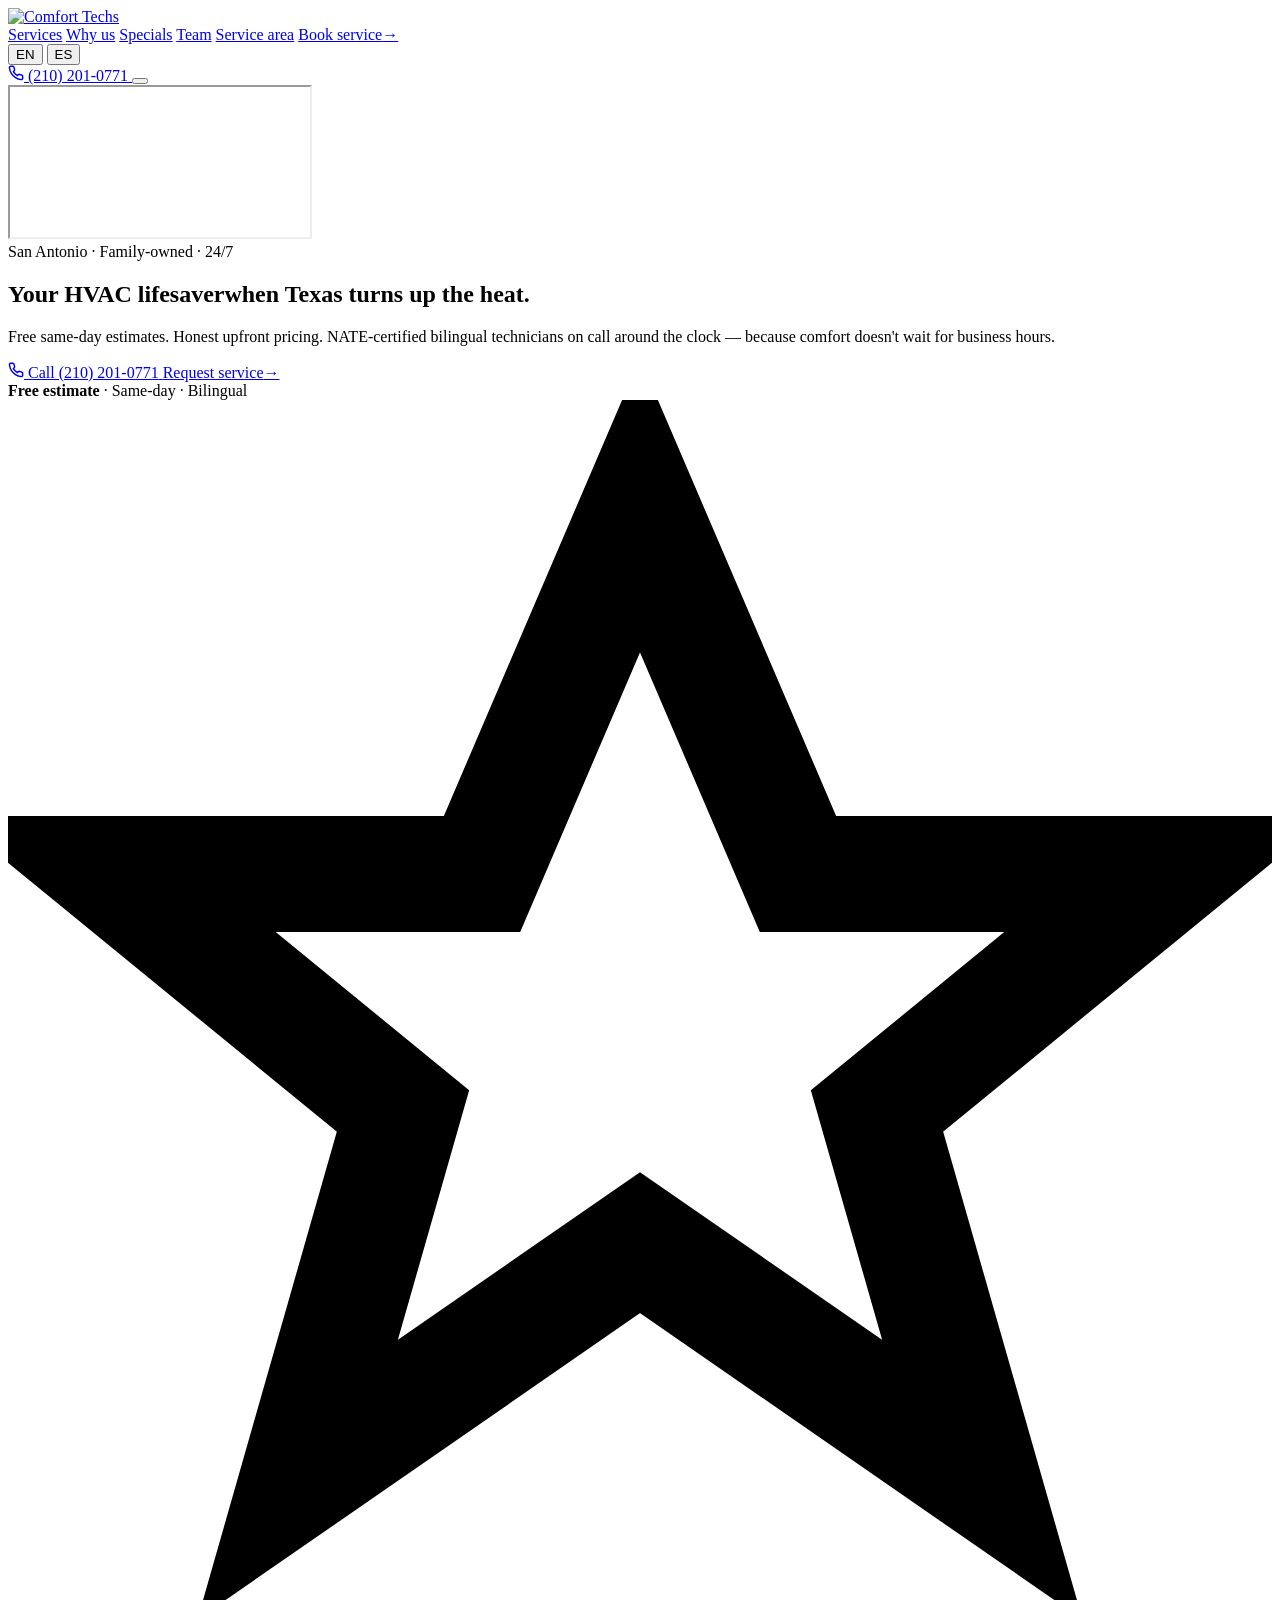
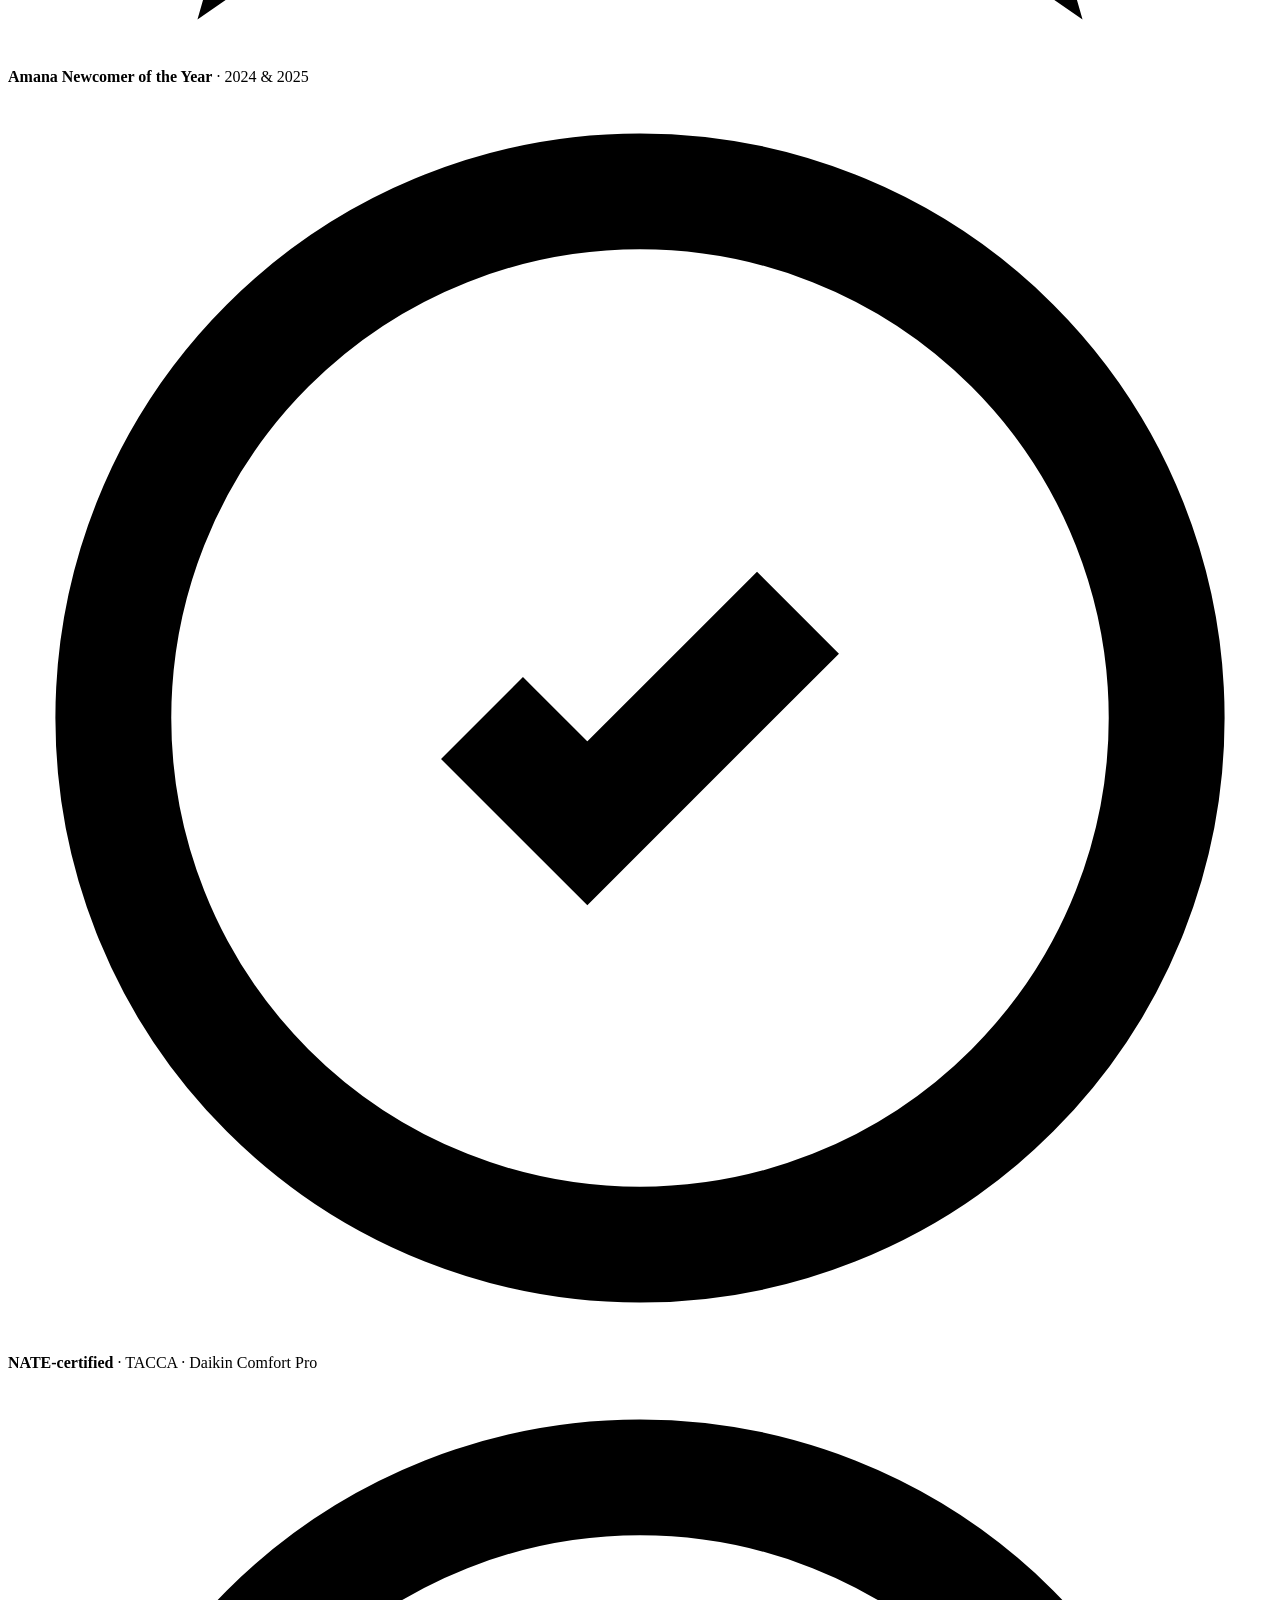
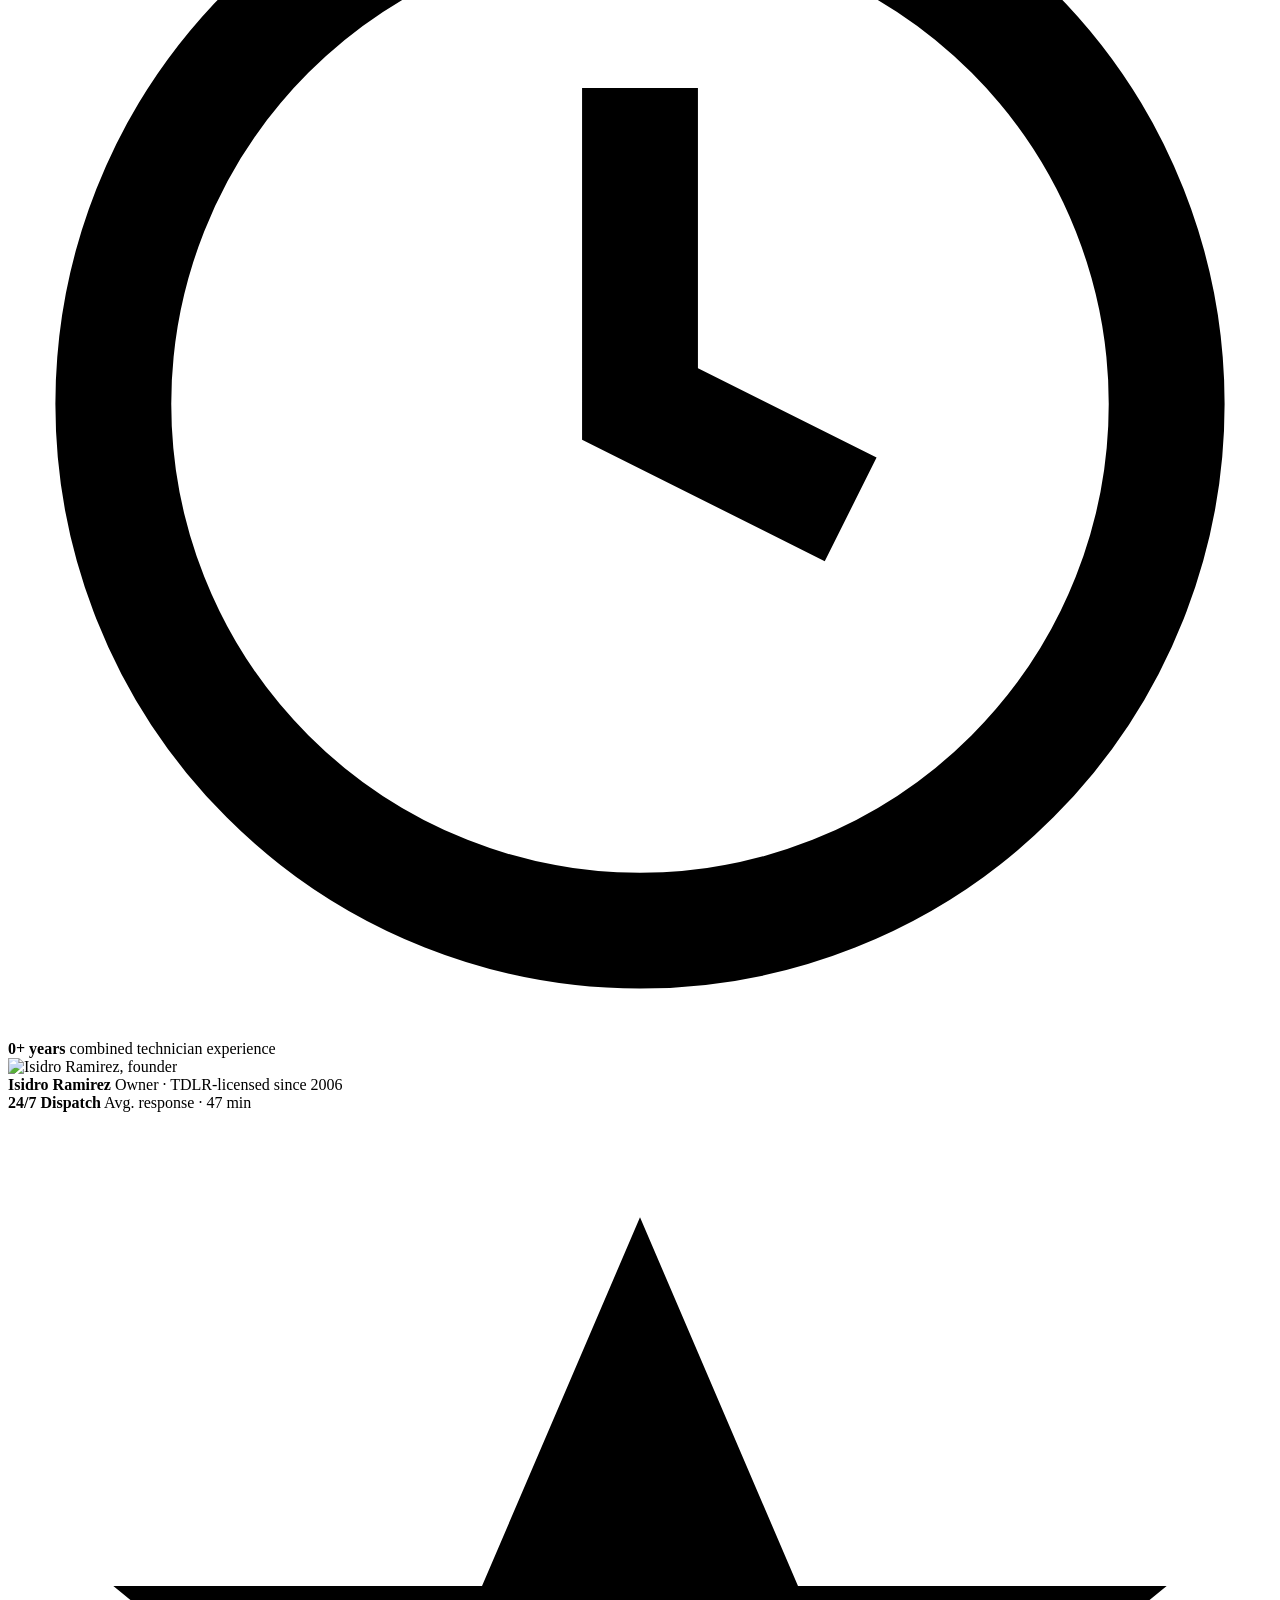
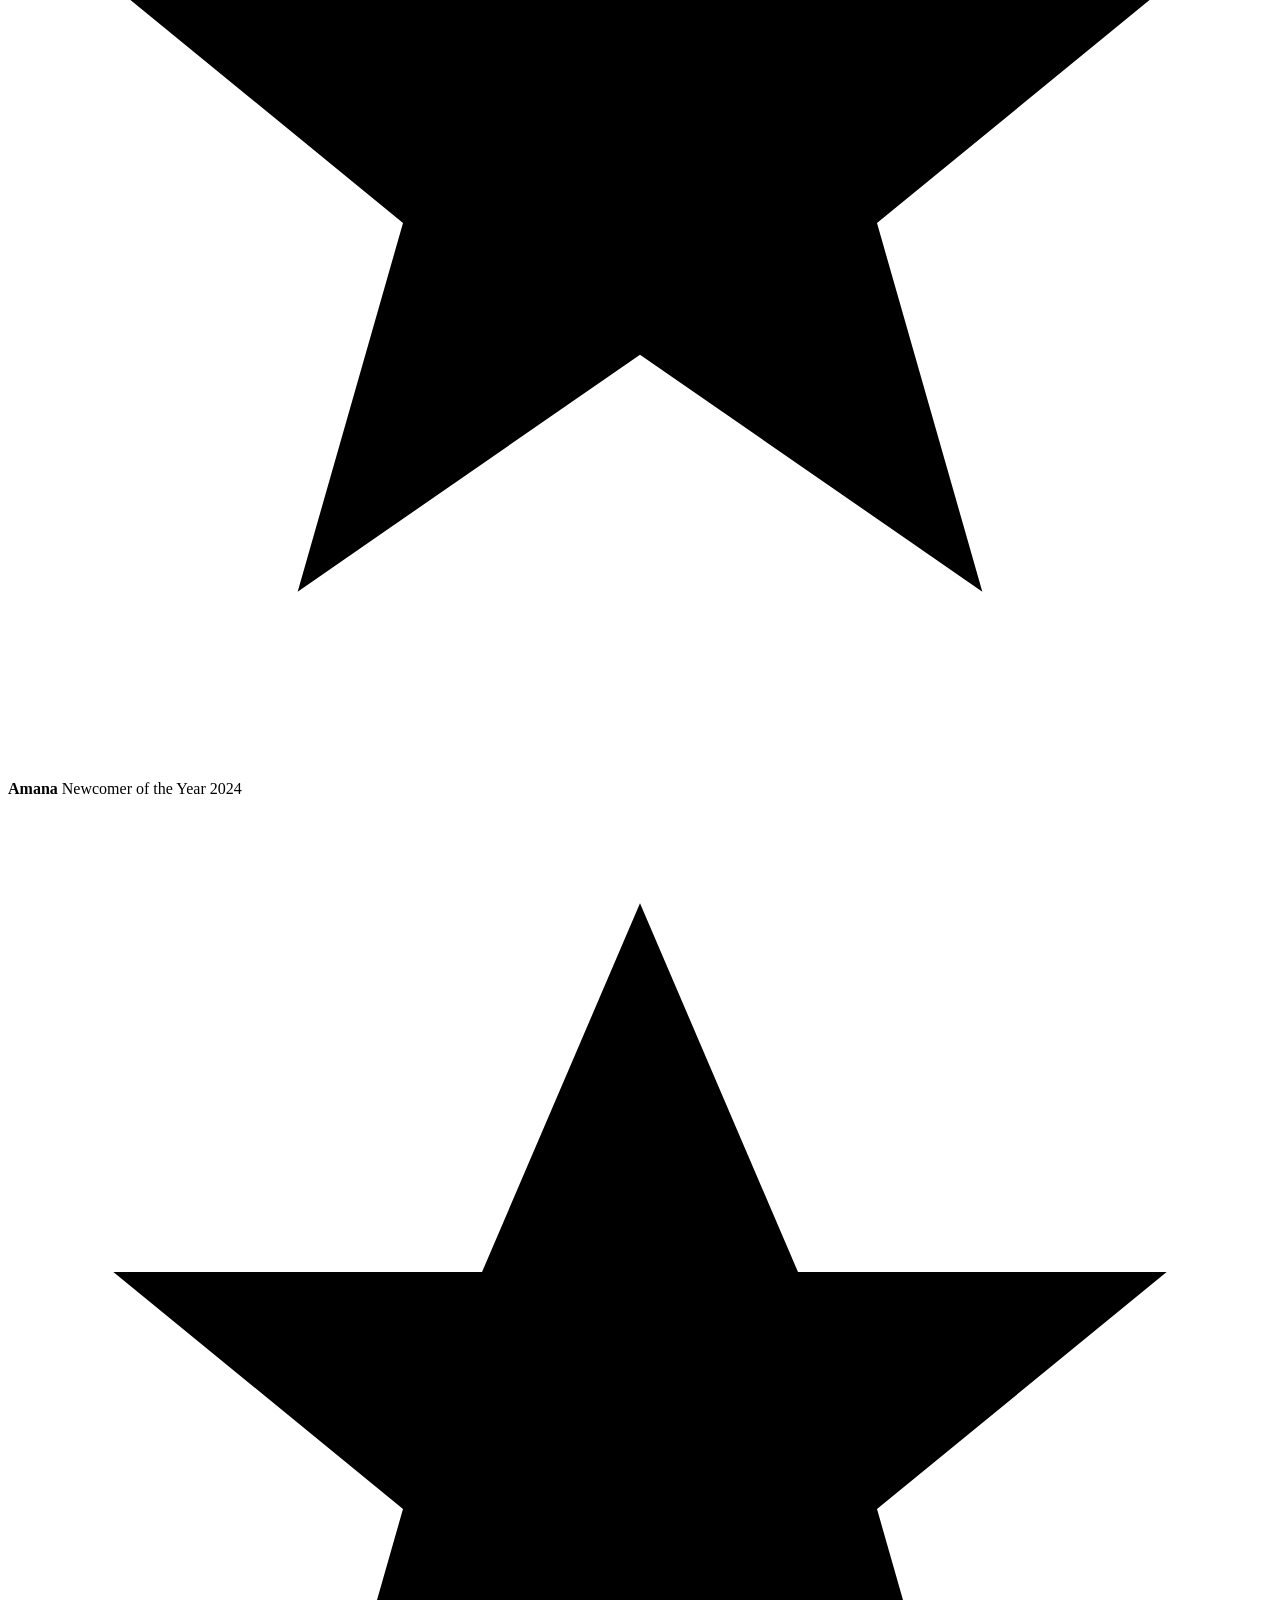
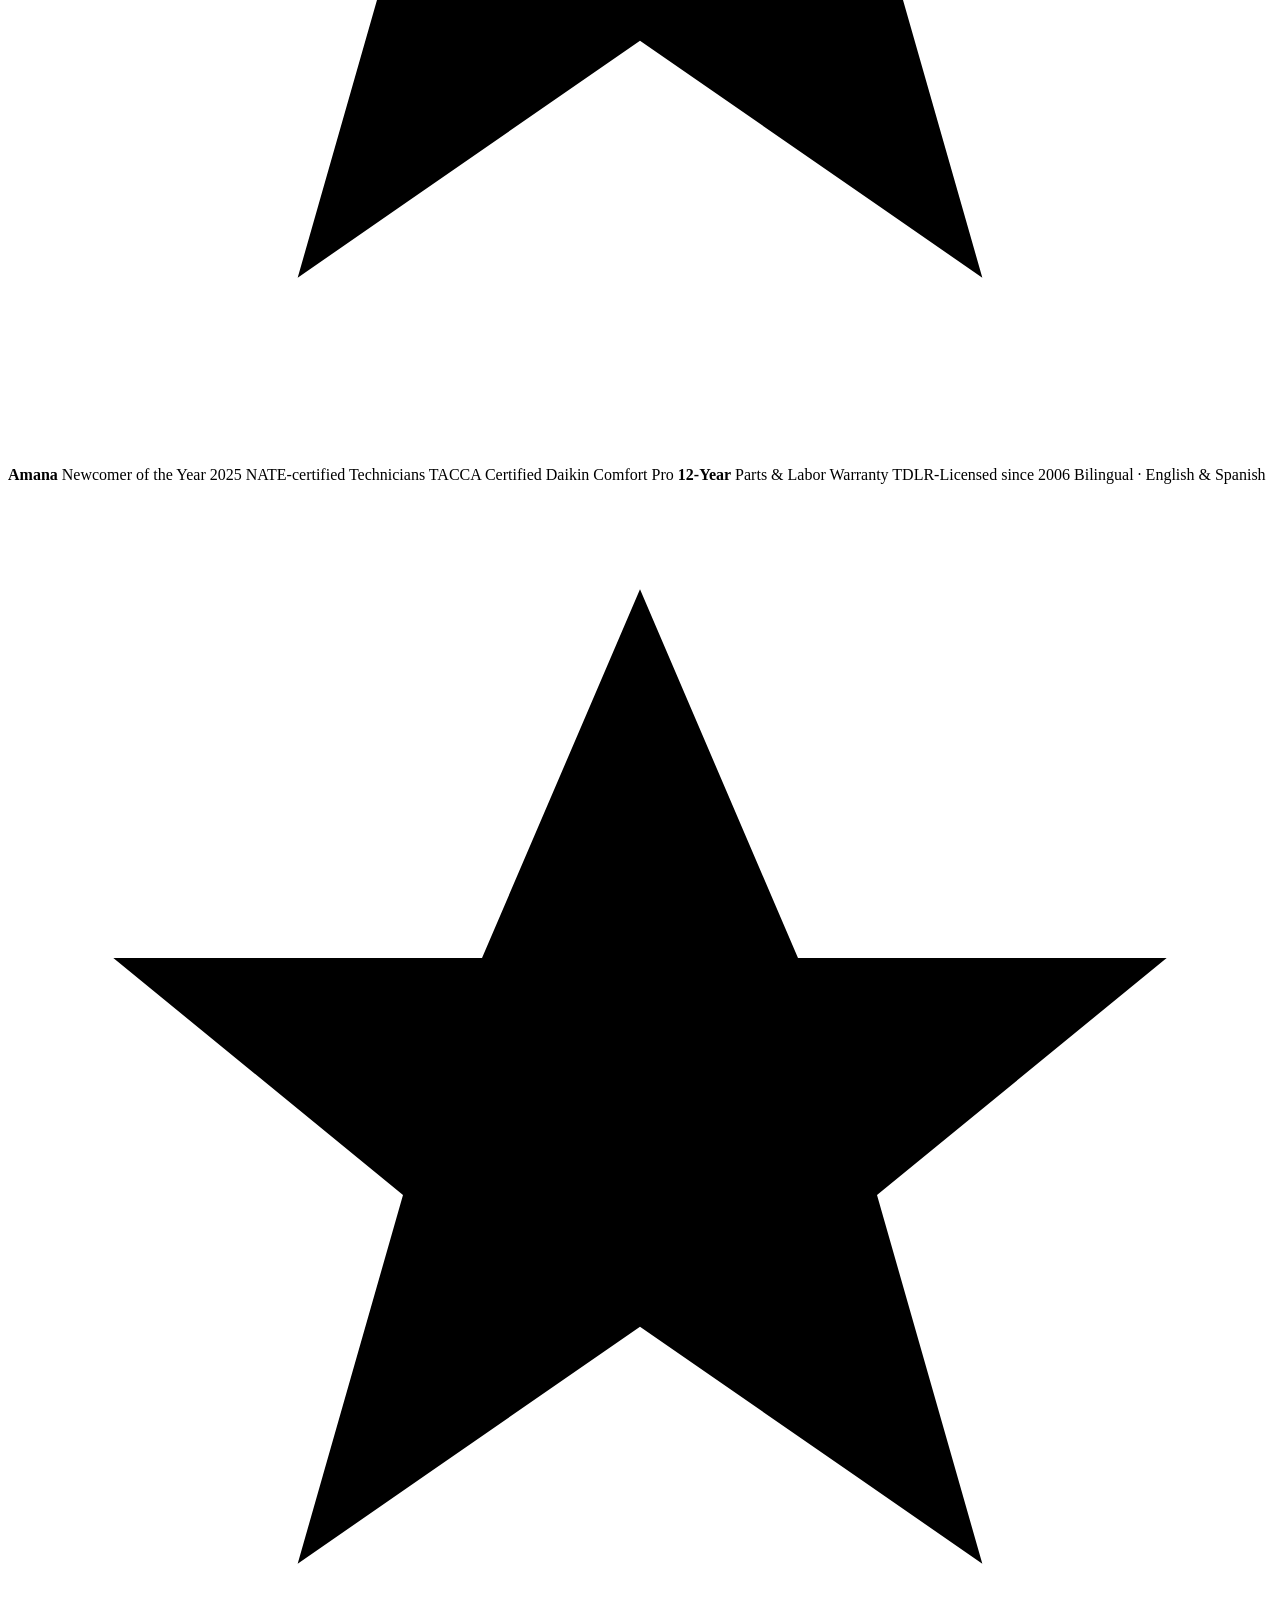
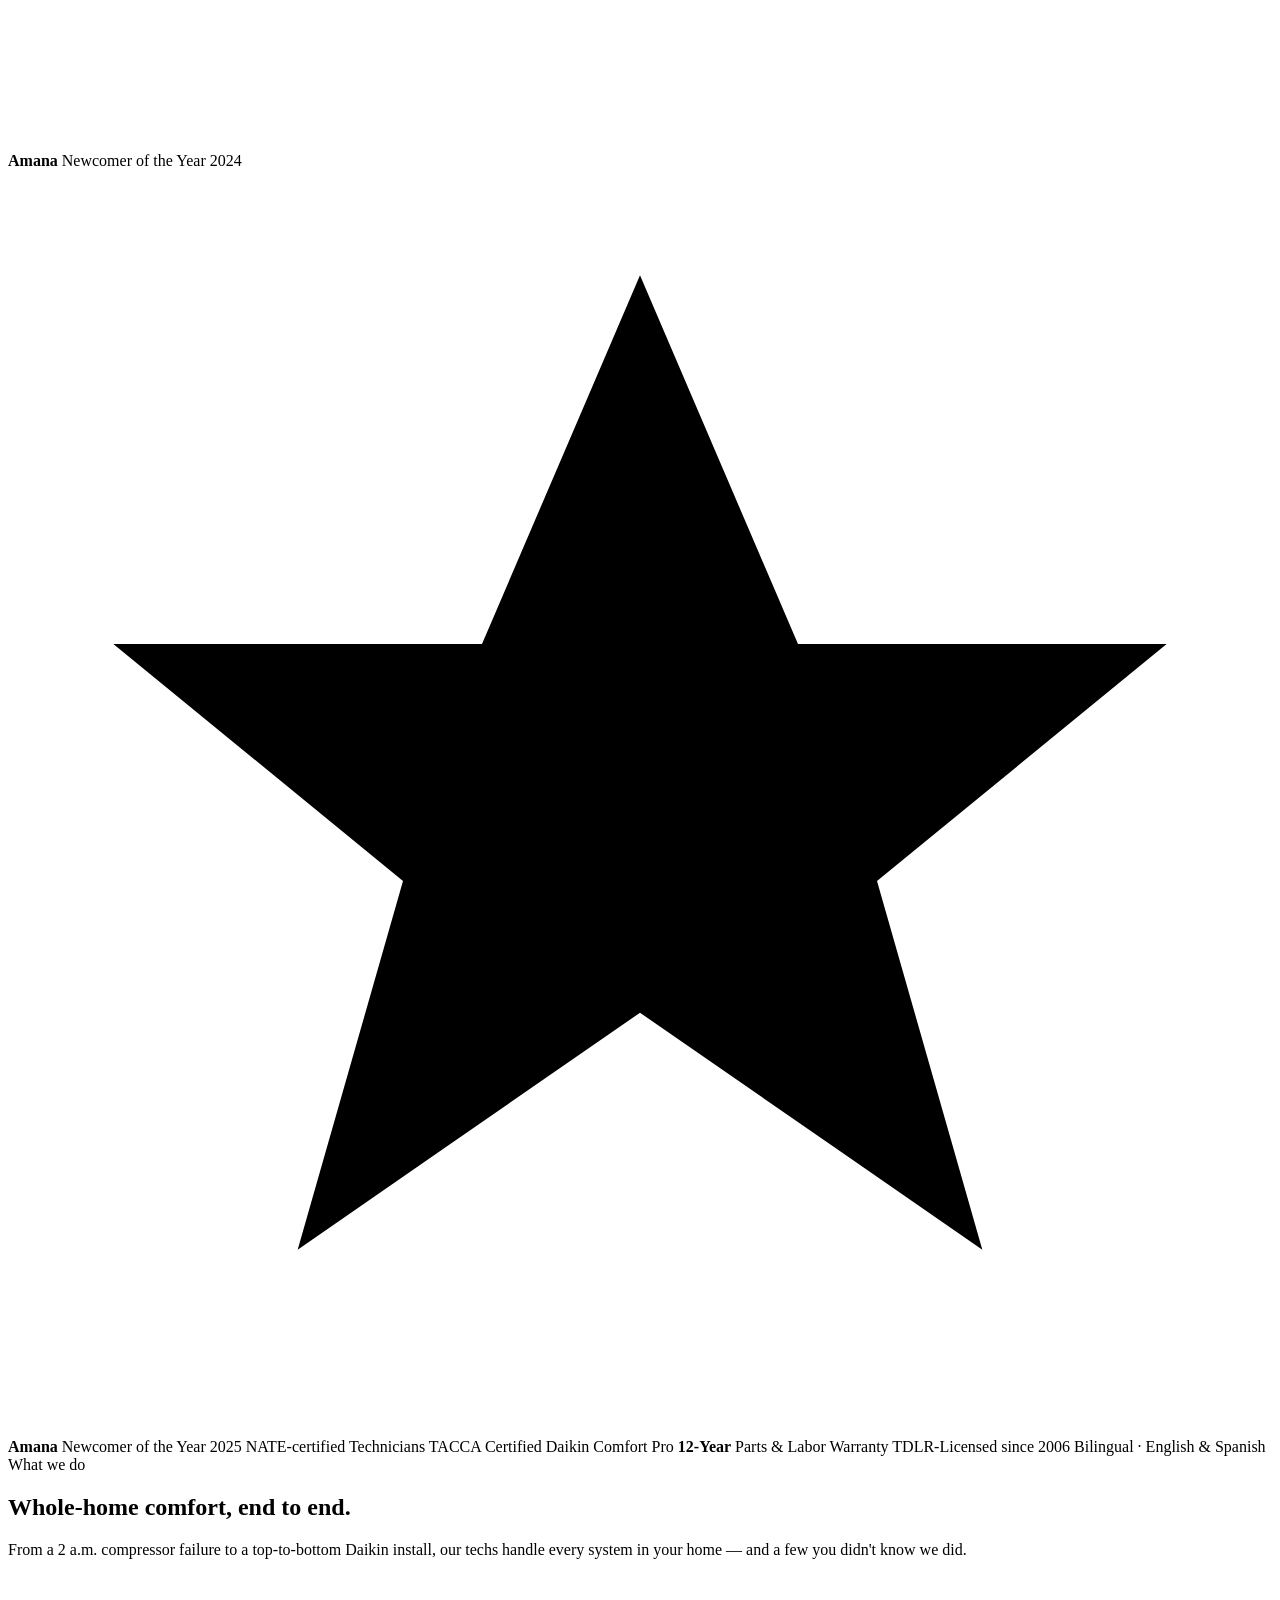
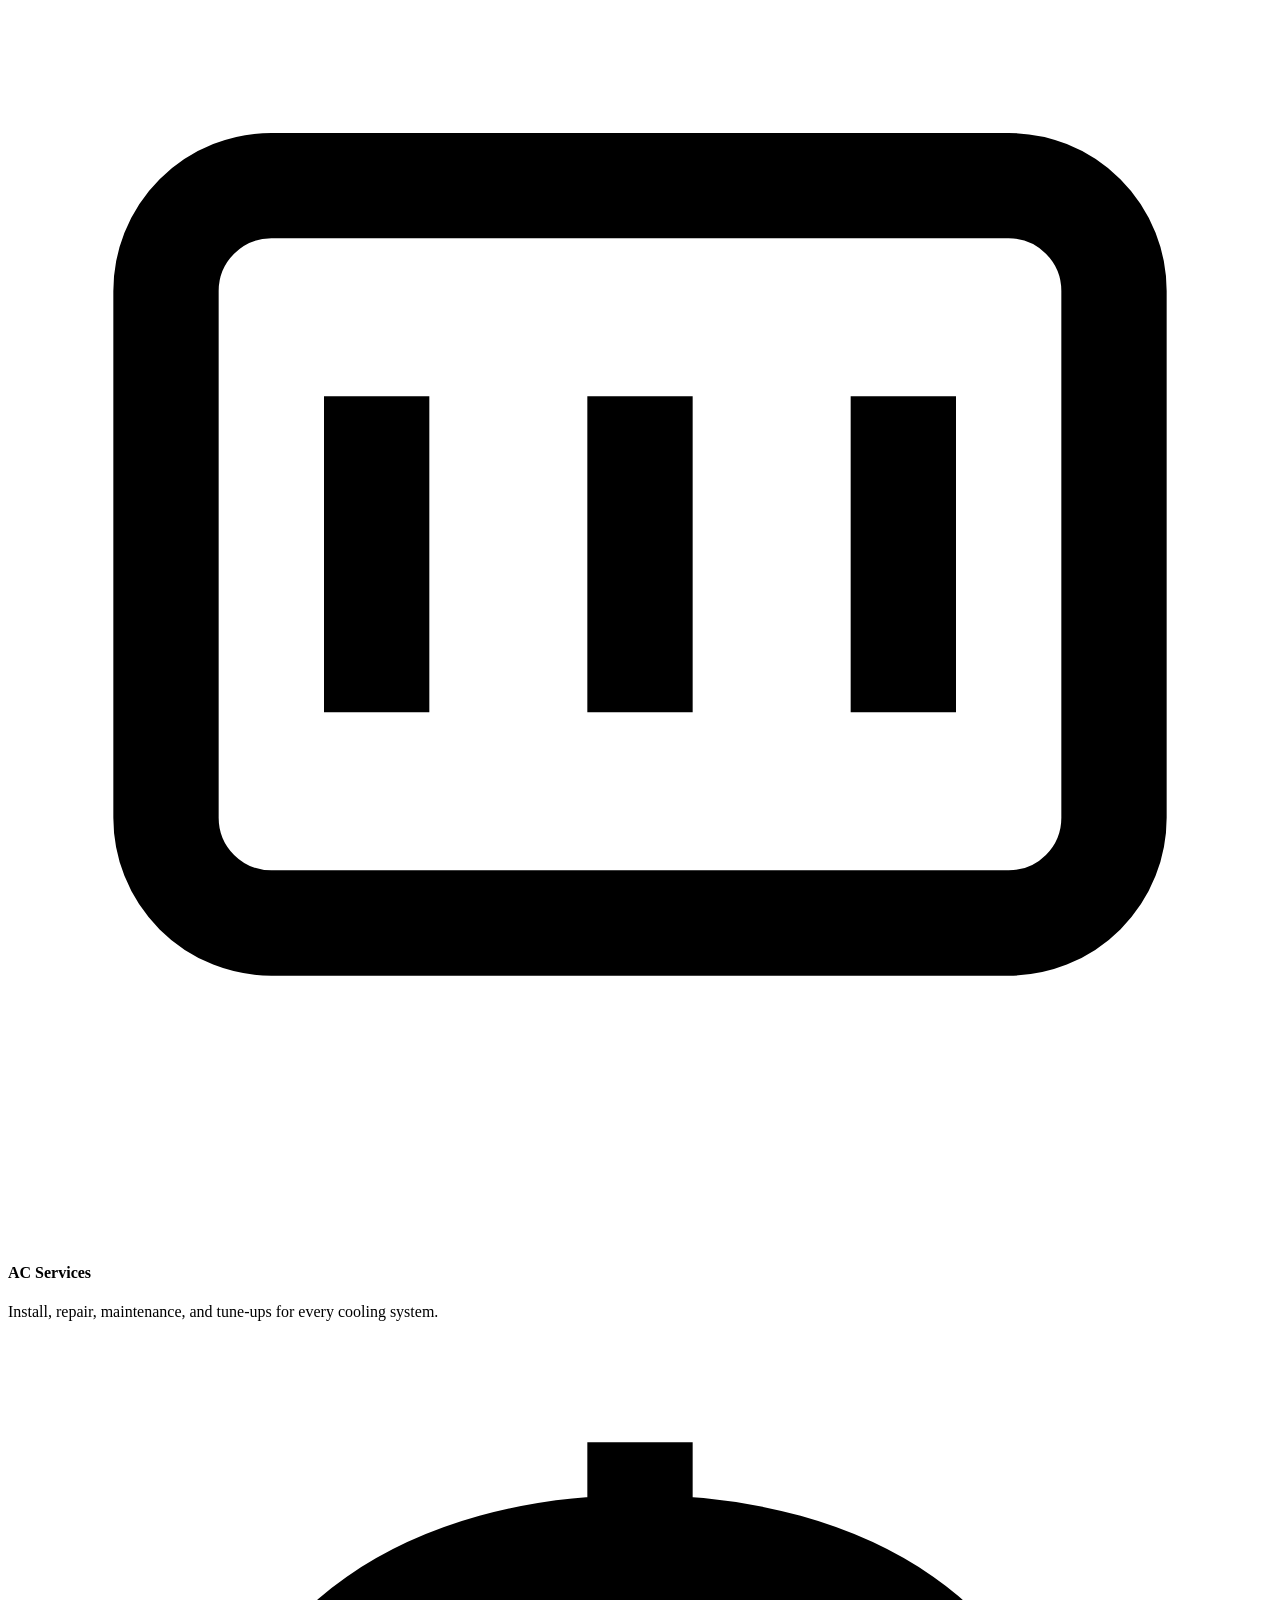
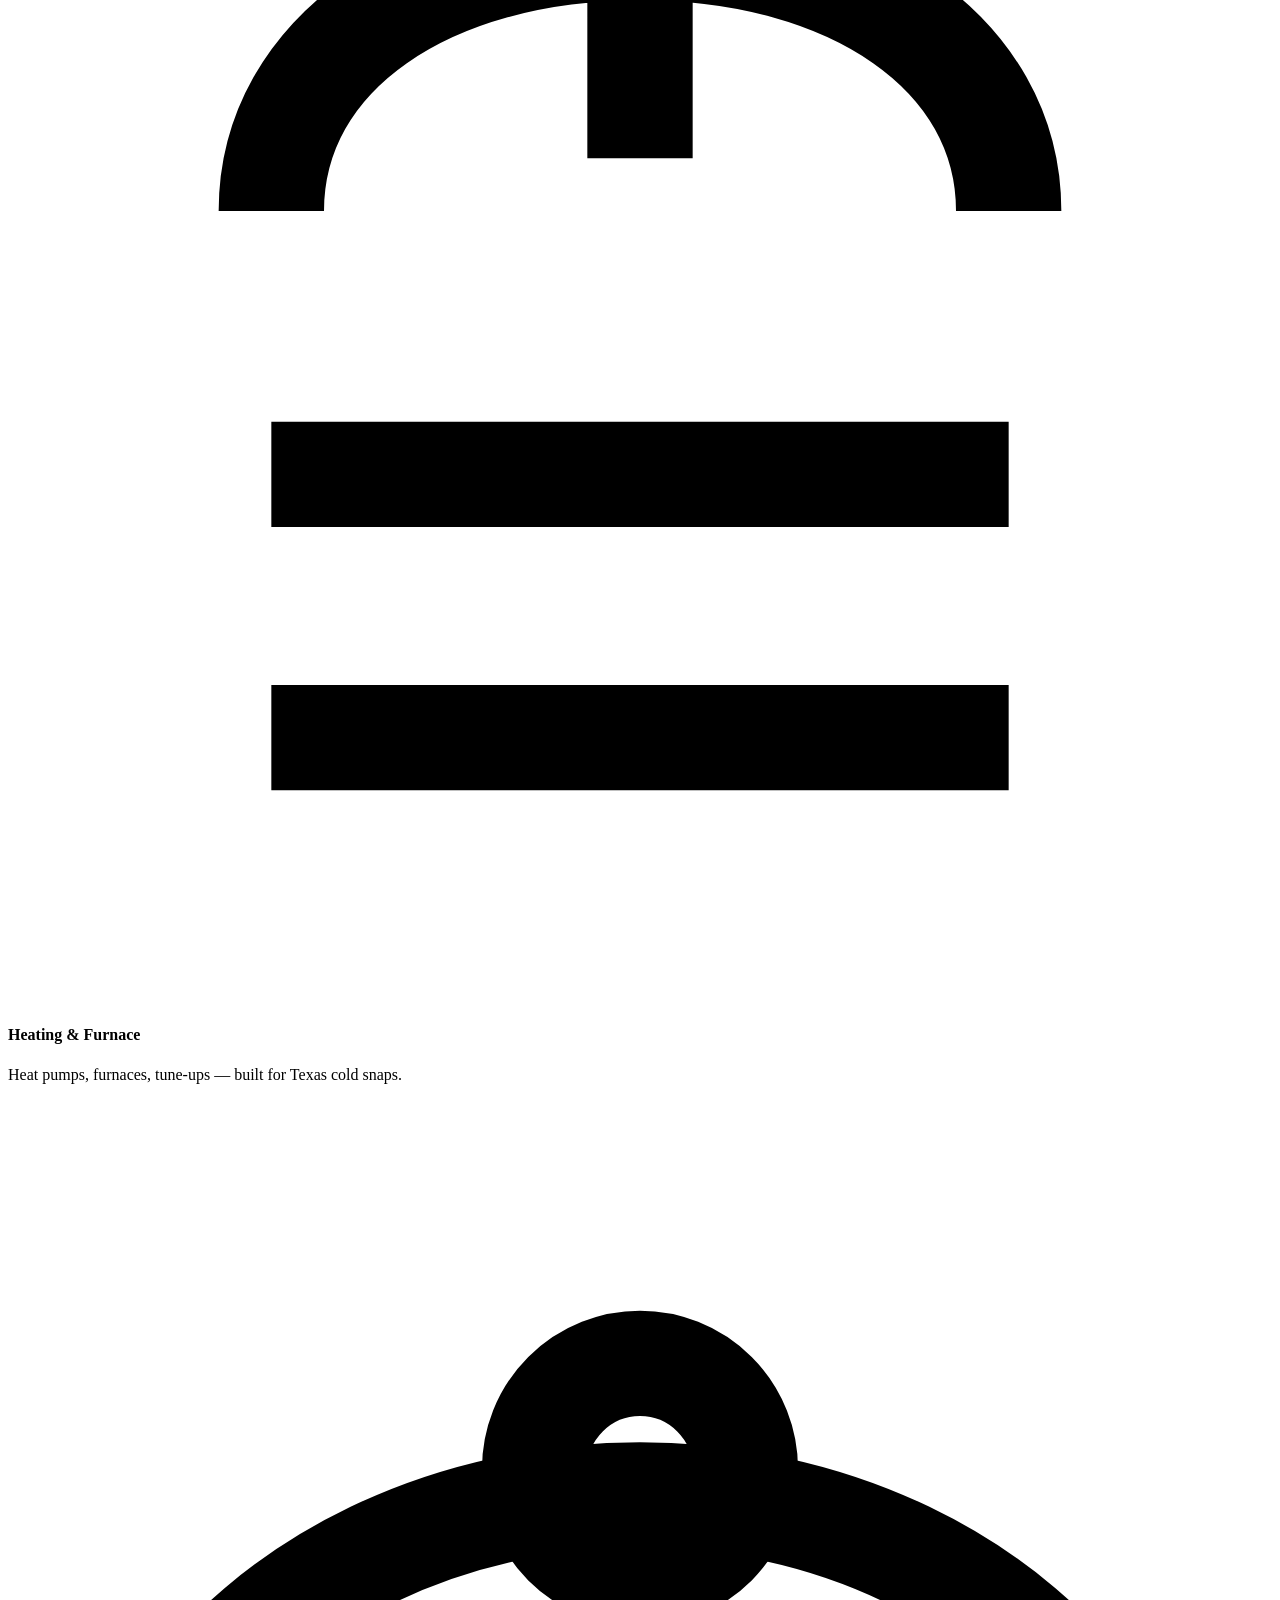
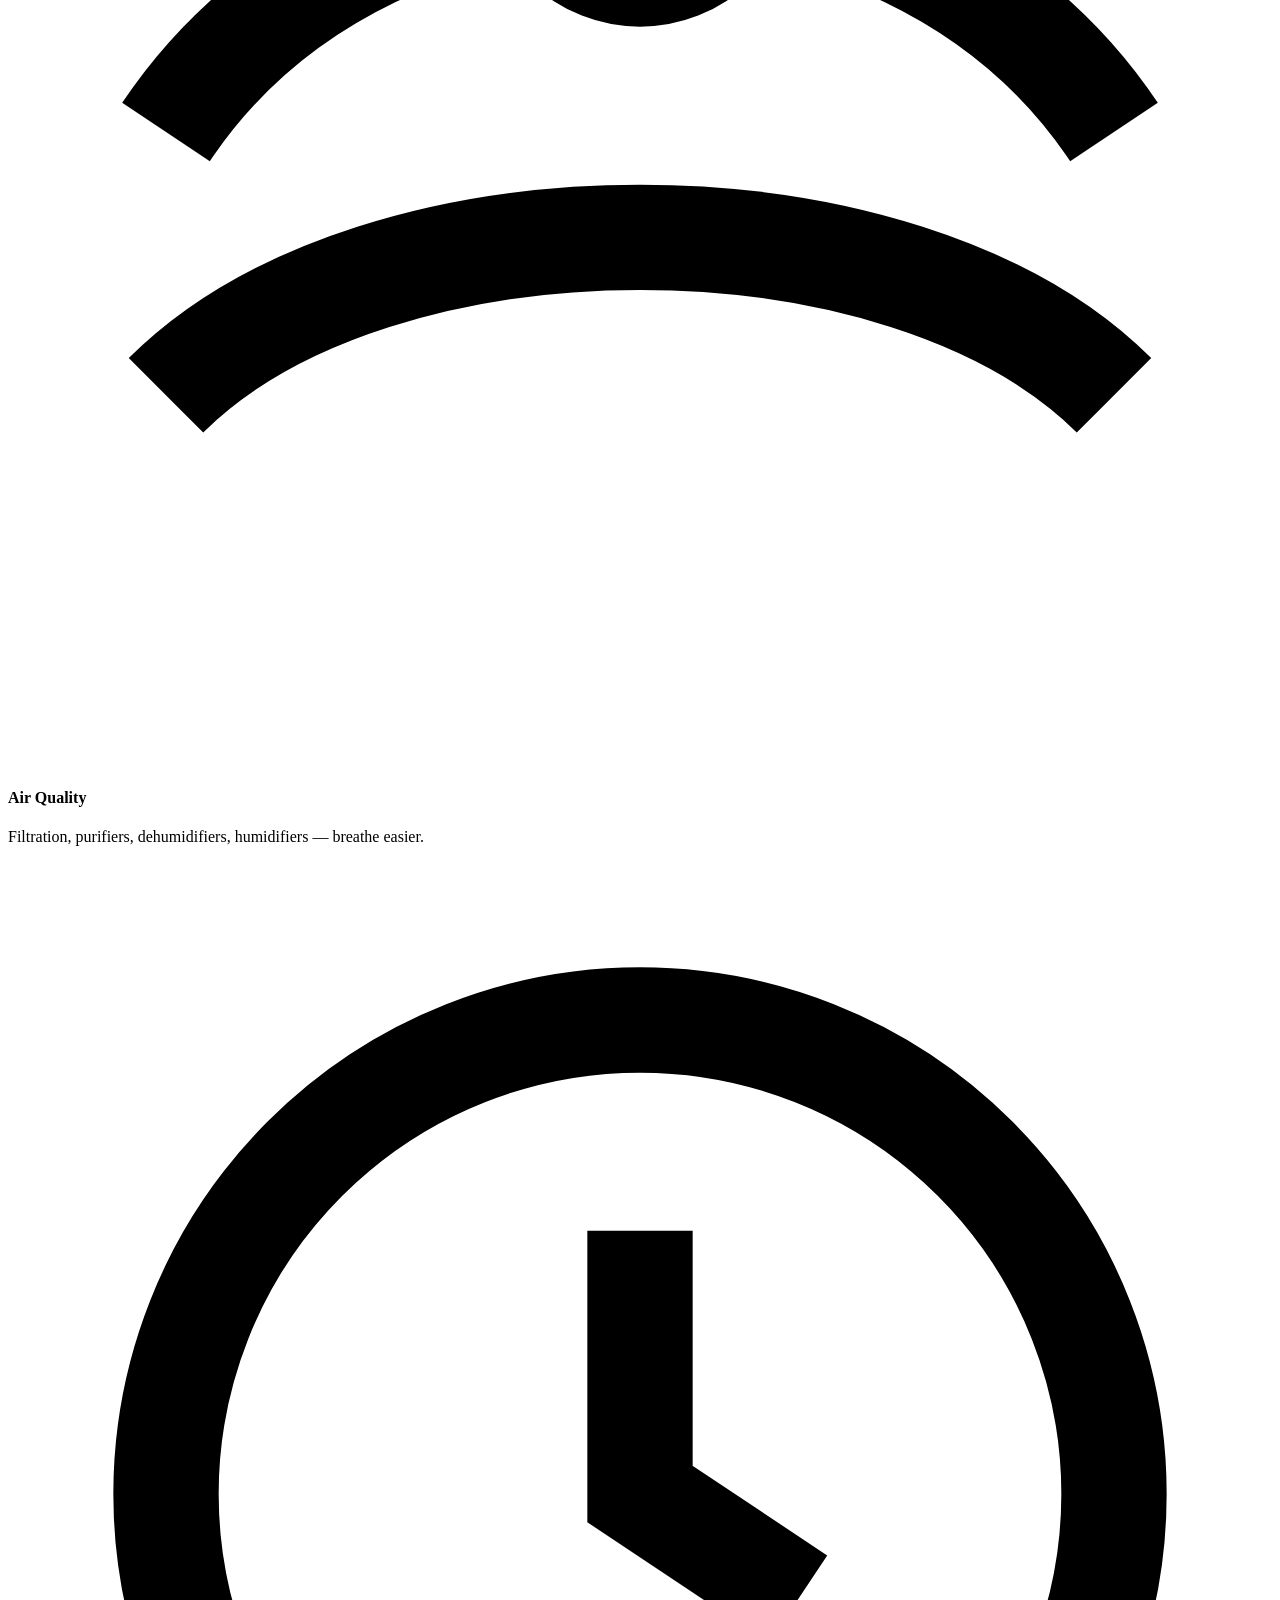
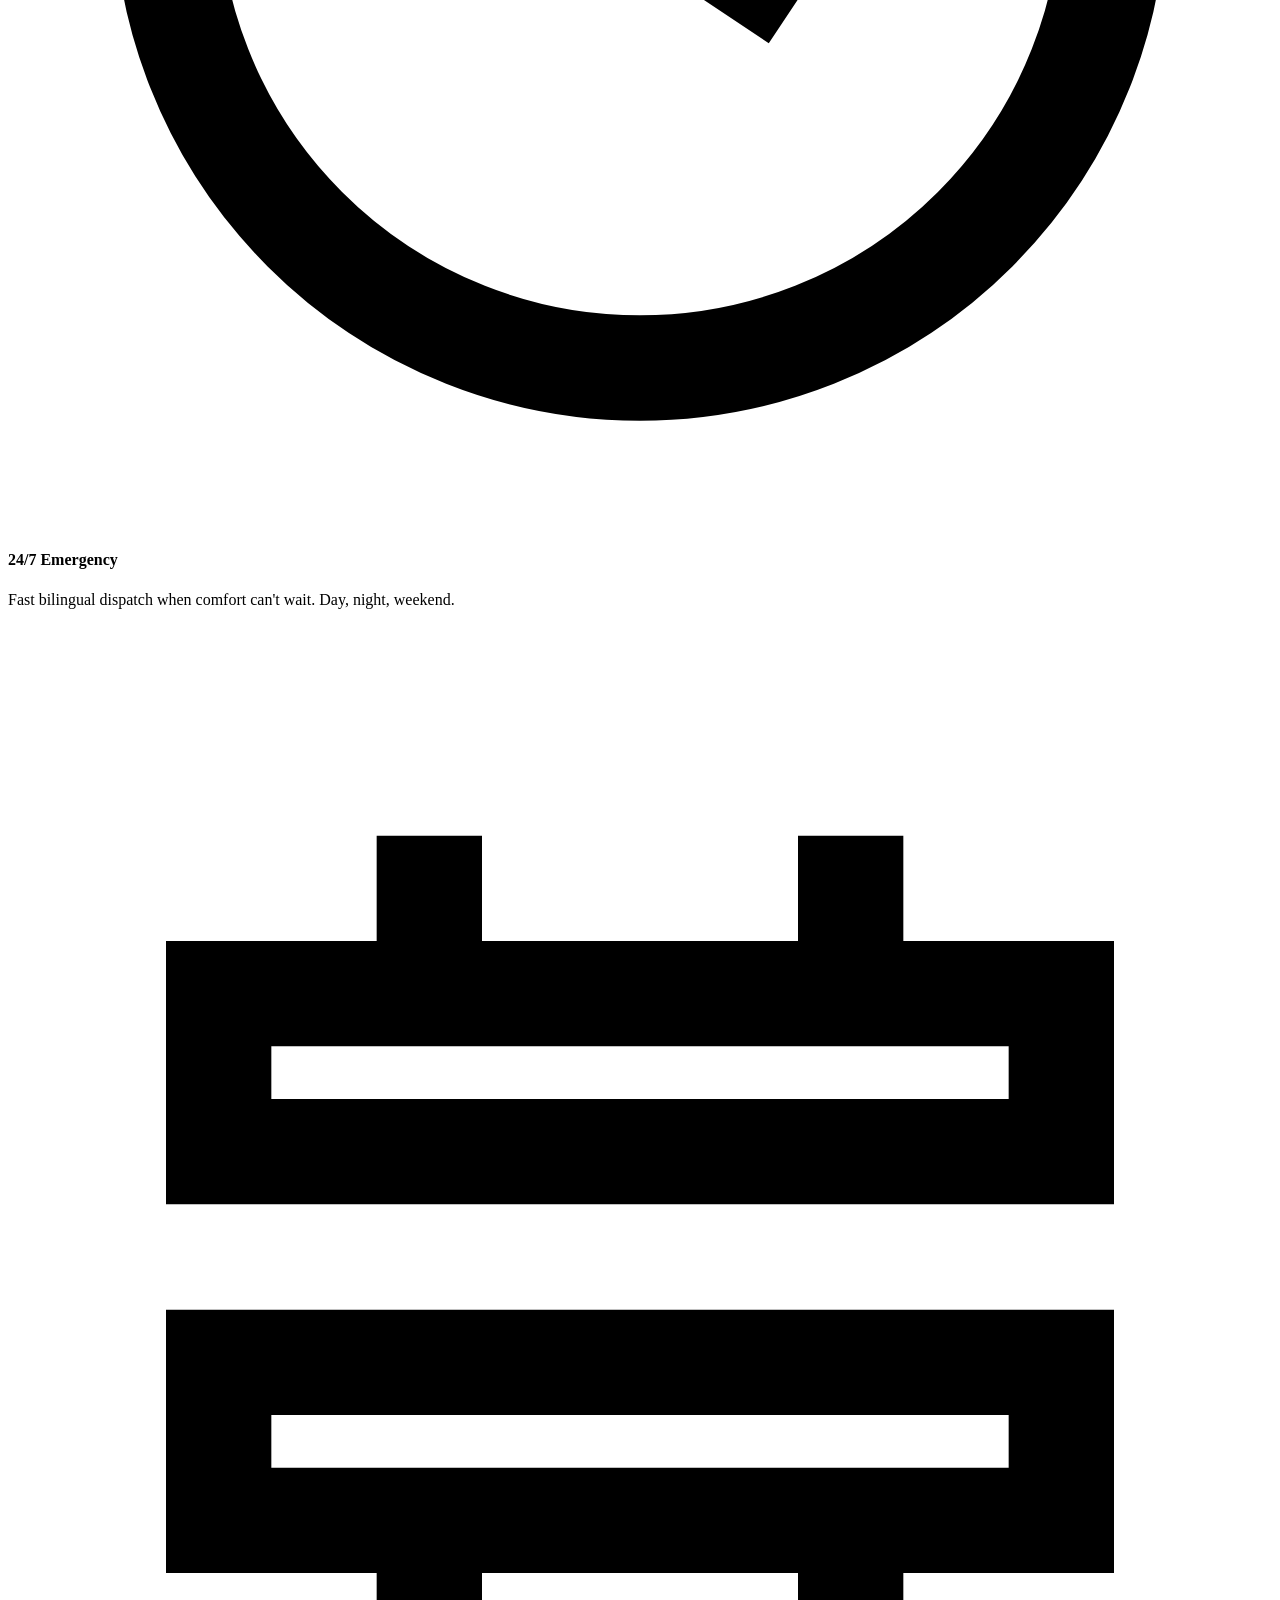
==== commit 9a413468: "Spanish translation, full-bleed hero video, mobile menu hardening - i18n.js: EN/ES dictionary coveri" ====
--- a/site/index.html
+++ b/site/index.html
@@ -4,8 +4,8 @@
 <meta charset="utf-8">
 <meta name="viewport" content="width=device-width,initial-scale=1,viewport-fit=cover">
 <meta name="theme-color" content="#0B3D91">
-<title>Comfort Techs — Your HVAC Lifesaver in San Antonio | AC, Heating, 24/7</title>
-<meta name="description" content="Comfort Techs is San Antonio's family-owned, NATE-certified HVAC company. Free same-day estimates, 24/7 emergency service, $89/month financing. Amana Newcomer of the Year 2024 & 2025.">
+<title data-i18n="page.title">Comfort Techs — Your HVAC Lifesaver in San Antonio | AC, Heating, 24/7</title>
+<meta name="description" data-i18n-meta="page.desc" content="Comfort Techs is San Antonio's family-owned, NATE-certified HVAC company. Free same-day estimates, 24/7 emergency service, $89/month financing. Amana Newcomer of the Year 2024 & 2025.">
 
 <meta property="og:title" content="Comfort Techs — Your HVAC Lifesaver in San Antonio">
 <meta property="og:description" content="Family-owned, NATE-certified, 24/7. AC, heating, water heaters, indoor air quality. Serving San Antonio and surrounding areas since 2017.">
@@ -56,12 +56,16 @@
       <img src="/assets/logo.png" alt="Comfort Techs" class="logo">
     </a>
     <nav class="nav-links" aria-label="Primary">
-      <a href="#services">Services</a>
-      <a href="#why">Why us</a>
-      <a href="#specials">Specials</a>
-      <a href="#team">Team</a>
-      <a href="#area">Service area</a>
-      <a href="#book" class="btn btn-primary">Book service<span class="arrow">→</span></a>
+      <a href="#services" data-i18n="nav.services">Services</a>
+      <a href="#why" data-i18n="nav.why">Why us</a>
+      <a href="#specials" data-i18n="nav.specials">Specials</a>
+      <a href="#team" data-i18n="nav.team">Team</a>
+      <a href="#area" data-i18n="nav.area">Service area</a>
+      <a href="#book" class="btn btn-primary"><span data-i18n="nav.book">Book service</span><span class="arrow">→</span></a>
+      <div class="lang-switch" role="group" aria-label="Language">
+        <button type="button" class="lang-btn active" data-lang="en">EN</button>
+        <button type="button" class="lang-btn" data-lang="es">ES</button>
+      </div>
     </nav>
     <a href="tel:2102010771" class="nav-phone" aria-label="Call (210) 201-0771">
       <svg width="16" height="16" viewBox="0 0 24 24" fill="none" stroke="currentColor" stroke-width="2.2"><path d="M22 16.92v3a2 2 0 0 1-2.18 2 19.79 19.79 0 0 1-8.63-3.07 19.5 19.5 0 0 1-6-6A19.79 19.79 0 0 1 2.12 4.18 2 2 0 0 1 4.11 2h3a2 2 0 0 1 2 1.72 12.84 12.84 0 0 0 .7 2.81 2 2 0 0 1-.45 2.11L8.09 9.91a16 16 0 0 0 6 6l1.27-1.27a2 2 0 0 1 2.11-.45 12.84 12.84 0 0 0 2.81.7A2 2 0 0 1 22 16.92z"/></svg>
@@ -75,62 +79,68 @@
 
 <!-- ============================ HERO ============================ -->
 <section class="hero">
+  <!-- full-bleed video background -->
+  <div class="video-bg" aria-hidden="true">
+    <iframe
+      src="https://www.youtube-nocookie.com/embed/oKUaeIFfoD0?autoplay=1&mute=1&loop=1&playlist=oKUaeIFfoD0&controls=0&modestbranding=1&playsinline=1&rel=0&showinfo=0&iv_load_policy=3&disablekb=1"
+      title="Comfort Techs background video"
+      allow="autoplay; encrypted-media"
+      tabindex="-1"
+      loading="eager"
+      referrerpolicy="strict-origin-when-cross-origin"
+    ></iframe>
+  </div>
   <div class="container">
     <div class="hero-grid">
       <div>
-        <span class="eyebrow hero-eyebrow">San Antonio · Family-owned · 24/7</span>
-        <h1>
-          Your HVAC <span class="accent">lifesaver</span>
-          <span class="serif">when Texas turns up the heat.</span>
-        </h1>
-        <p class="hero-sub">
-          Free same-day estimates. Honest upfront pricing. NATE-certified bilingual technicians on call around the clock — because comfort doesn't wait for business hours.
-        </p>
+        <span class="eyebrow hero-eyebrow" data-i18n="hero.eyebrow">San Antonio · Family-owned · 24/7</span>
+        <h1 data-i18n="hero.h1">Your HVAC <span class="accent">lifesaver</span><span class="serif">when Texas turns up the heat.</span></h1>
+        <p class="hero-sub" data-i18n="hero.sub">Free same-day estimates. Honest upfront pricing. NATE-certified bilingual technicians on call around the clock — because comfort doesn't wait for business hours.</p>
         <div class="hero-ctas">
           <a href="tel:2102010771" class="btn btn-primary">
             <svg width="16" height="16" viewBox="0 0 24 24" fill="none" stroke="currentColor" stroke-width="2.2"><path d="M22 16.92v3a2 2 0 0 1-2.18 2 19.79 19.79 0 0 1-8.63-3.07 19.5 19.5 0 0 1-6-6A19.79 19.79 0 0 1 2.12 4.18 2 2 0 0 1 4.11 2h3a2 2 0 0 1 2 1.72 12.84 12.84 0 0 0 .7 2.81 2 2 0 0 1-.45 2.11L8.09 9.91a16 16 0 0 0 6 6l1.27-1.27a2 2 0 0 1 2.11-.45 12.84 12.84 0 0 0 2.81.7A2 2 0 0 1 22 16.92z"/></svg>
-            Call (210) 201-0771
+            <span data-i18n="hero.cta.call">Call (210) 201-0771</span>
           </a>
-          <a href="#book" class="btn btn-secondary">Request service<span class="arrow">→</span></a>
+          <a href="#book" class="btn btn-secondary"><span data-i18n="hero.cta.req">Request service</span><span class="arrow">→</span></a>
           <div class="meta">
-            <b>Free estimate</b>
-            <span>· Same-day · Bilingual</span>
+            <b data-i18n="hero.meta.free">Free estimate</b>
+            <span data-i18n="hero.meta.tags">· Same-day · Bilingual</span>
           </div>
         </div>
 
         <div class="hero-trust">
           <div class="item">
             <svg class="ico" viewBox="0 0 24 24" fill="none" stroke="currentColor" stroke-width="2.2"><path d="M12 2l3 7h7l-5.5 4.5 2 7L12 16l-6.5 4.5 2-7L2 9h7z"/></svg>
-            <span><b>Amana Newcomer of the Year</b> · 2024 & 2025</span>
+            <span data-i18n="hero.trust.amana"><b>Amana Newcomer of the Year</b> · 2024 & 2025</span>
           </div>
           <div class="item">
             <svg class="ico" viewBox="0 0 24 24" fill="none" stroke="currentColor" stroke-width="2.2"><path d="M9 12l2 2 4-4"/><circle cx="12" cy="12" r="10"/></svg>
-            <span><b>NATE-certified</b> · TACCA · Daikin Comfort Pro</span>
+            <span data-i18n="hero.trust.nate"><b>NATE-certified</b> · TACCA · Daikin Comfort Pro</span>
           </div>
           <div class="item">
             <svg class="ico" viewBox="0 0 24 24" fill="none" stroke="currentColor" stroke-width="2.2"><circle cx="12" cy="12" r="10"/><path d="M12 6v6l4 2"/></svg>
-            <span><b><span data-count="70">0</span>+ years</b> combined technician experience</span>
+            <span data-i18n="hero.trust.years"><b><span data-count="70">0</span>+ years</b> combined technician experience</span>
           </div>
         </div>
       </div>
 
-      <!-- 3D SCROLL ASSET HERE — placeholder slot, 1:1.05 ratio, ~520x546 -->
-      <div class="hero-art">
-        <div class="frame">
-          <img src="/assets/portfolio/hero-home.png" alt="Comfort Techs technician at work in San Antonio" loading="eager" fetchpriority="high">
-          <div class="overlay-card">
-            <div class="av"><img src="/assets/founders/isidro-ramirez.jpg" alt="Isidro Ramirez, founder"></div>
-            <div class="who">
-              <b>Isidro Ramirez</b>
-              Owner · TDLR-licensed since 2006
-            </div>
+      <!-- floating credibility chips over the video -->
+      <aside class="hero-side" aria-label="At a glance">
+        <div class="chip founder-chip">
+          <img src="/assets/founders/isidro-ramirez.jpg" alt="Isidro Ramirez, founder">
+          <div>
+            <b>Isidro Ramirez</b>
+            <span data-i18n="hero.overlay.role">Owner · TDLR-licensed since 2006</span>
           </div>
         </div>
-        <div class="float">
+        <div class="chip dispatch-chip">
           <span class="dot"></span>
-          <div><b>24/7 Dispatch</b><br><span style="color:var(--muted);font-size:12px">Avg. response · 47 min</span></div>
-        </div>
-      </div>
+          <div>
+            <b data-i18n="hero.float.title">24/7 Dispatch</b>
+            <span data-i18n="hero.float.sub">Avg. response · 47 min</span>
+          </div>
+        </div>
+      </aside>
     </div>
   </div>
 </section>
@@ -138,23 +148,23 @@
 <!-- ============================ MARQUEE ============================ -->
 <div class="marquee" aria-hidden="true">
   <div class="marquee-track">
-    <span class="marquee-item"><svg class="ico" viewBox="0 0 24 24" fill="currentColor"><path d="M12 2l3 7h7l-5.5 4.5 2 7L12 16l-6.5 4.5 2-7L2 9h7z"/></svg> <b>Amana</b> Newcomer of the Year 2024</span>
-    <span class="marquee-item"><svg class="ico" viewBox="0 0 24 24" fill="currentColor"><path d="M12 2l3 7h7l-5.5 4.5 2 7L12 16l-6.5 4.5 2-7L2 9h7z"/></svg> <b>Amana</b> Newcomer of the Year 2025</span>
-    <span class="marquee-item">NATE-certified Technicians</span>
-    <span class="marquee-item">TACCA Certified</span>
-    <span class="marquee-item">Daikin Comfort Pro</span>
-    <span class="marquee-item"><b>12-Year</b> Parts &amp; Labor Warranty</span>
-    <span class="marquee-item">TDLR-Licensed since 2006</span>
-    <span class="marquee-item">Bilingual · English &amp; Spanish</span>
+    <span class="marquee-item"><svg class="ico" viewBox="0 0 24 24" fill="currentColor"><path d="M12 2l3 7h7l-5.5 4.5 2 7L12 16l-6.5 4.5 2-7L2 9h7z"/></svg> <span data-i18n="marq.amana24"><b>Amana</b> Newcomer of the Year 2024</span></span>
+    <span class="marquee-item"><svg class="ico" viewBox="0 0 24 24" fill="currentColor"><path d="M12 2l3 7h7l-5.5 4.5 2 7L12 16l-6.5 4.5 2-7L2 9h7z"/></svg> <span data-i18n="marq.amana25"><b>Amana</b> Newcomer of the Year 2025</span></span>
+    <span class="marquee-item" data-i18n="marq.nate">NATE-certified Technicians</span>
+    <span class="marquee-item" data-i18n="marq.tacca">TACCA Certified</span>
+    <span class="marquee-item" data-i18n="marq.daikin">Daikin Comfort Pro</span>
+    <span class="marquee-item" data-i18n="marq.warranty"><b>12-Year</b> Parts &amp; Labor Warranty</span>
+    <span class="marquee-item" data-i18n="marq.tdlr">TDLR-Licensed since 2006</span>
+    <span class="marquee-item" data-i18n="marq.bilingual">Bilingual · English &amp; Spanish</span>
     <!-- duplicate for seamless loop -->
-    <span class="marquee-item"><svg class="ico" viewBox="0 0 24 24" fill="currentColor"><path d="M12 2l3 7h7l-5.5 4.5 2 7L12 16l-6.5 4.5 2-7L2 9h7z"/></svg> <b>Amana</b> Newcomer of the Year 2024</span>
-    <span class="marquee-item"><svg class="ico" viewBox="0 0 24 24" fill="currentColor"><path d="M12 2l3 7h7l-5.5 4.5 2 7L12 16l-6.5 4.5 2-7L2 9h7z"/></svg> <b>Amana</b> Newcomer of the Year 2025</span>
-    <span class="marquee-item">NATE-certified Technicians</span>
-    <span class="marquee-item">TACCA Certified</span>
-    <span class="marquee-item">Daikin Comfort Pro</span>
-    <span class="marquee-item"><b>12-Year</b> Parts &amp; Labor Warranty</span>
-    <span class="marquee-item">TDLR-Licensed since 2006</span>
-    <span class="marquee-item">Bilingual · English &amp; Spanish</span>
+    <span class="marquee-item"><svg class="ico" viewBox="0 0 24 24" fill="currentColor"><path d="M12 2l3 7h7l-5.5 4.5 2 7L12 16l-6.5 4.5 2-7L2 9h7z"/></svg> <span data-i18n="marq.amana24"><b>Amana</b> Newcomer of the Year 2024</span></span>
+    <span class="marquee-item"><svg class="ico" viewBox="0 0 24 24" fill="currentColor"><path d="M12 2l3 7h7l-5.5 4.5 2 7L12 16l-6.5 4.5 2-7L2 9h7z"/></svg> <span data-i18n="marq.amana25"><b>Amana</b> Newcomer of the Year 2025</span></span>
+    <span class="marquee-item" data-i18n="marq.nate">NATE-certified Technicians</span>
+    <span class="marquee-item" data-i18n="marq.tacca">TACCA Certified</span>
+    <span class="marquee-item" data-i18n="marq.daikin">Daikin Comfort Pro</span>
+    <span class="marquee-item" data-i18n="marq.warranty"><b>12-Year</b> Parts &amp; Labor Warranty</span>
+    <span class="marquee-item" data-i18n="marq.tdlr">TDLR-Licensed since 2006</span>
+    <span class="marquee-item" data-i18n="marq.bilingual">Bilingual · English &amp; Spanish</span>
   </div>
 </div>
 
@@ -162,71 +172,71 @@
 <section class="services" id="services">
   <div class="container">
     <div class="section-head reveal">
-      <span class="eyebrow">What we do</span>
-      <h2>Whole-home <span class="serif">comfort, end to end.</span></h2>
-      <p>From a 2 a.m. compressor failure to a top-to-bottom Daikin install, our techs handle every system in your home — and a few you didn't know we did.</p>
+      <span class="eyebrow" data-i18n="svc.eyebrow">What we do</span>
+      <h2 data-i18n="svc.h2">Whole-home <span class="serif">comfort, end to end.</span></h2>
+      <p data-i18n="svc.sub">From a 2 a.m. compressor failure to a top-to-bottom Daikin install, our techs handle every system in your home — and a few you didn't know we did.</p>
     </div>
 
     <div class="services-grid reveal-stagger">
       <article class="svc">
         <div class="ico-wrap"><svg viewBox="0 0 24 24" fill="none" stroke="currentColor" stroke-width="2"><rect x="3" y="4" width="18" height="14" rx="2"/><path d="M7 8v6M12 8v6M17 8v6"/></svg></div>
-        <h4>AC Services</h4>
-        <p>Install, repair, maintenance, and tune-ups for every cooling system.</p>
+        <h4 data-i18n="svc.1.t">AC Services</h4>
+        <p data-i18n="svc.1.d">Install, repair, maintenance, and tune-ups for every cooling system.</p>
       </article>
       <article class="svc">
         <div class="ico-wrap"><svg viewBox="0 0 24 24" fill="none" stroke="currentColor" stroke-width="2"><path d="M12 2v6M5 9c0-3 3-5 7-5s7 2 7 5M5 14h14M5 19h14"/></svg></div>
-        <h4>Heating &amp; Furnace</h4>
-        <p>Heat pumps, furnaces, tune-ups — built for Texas cold snaps.</p>
+        <h4 data-i18n="svc.2.t">Heating &amp; Furnace</h4>
+        <p data-i18n="svc.2.d">Heat pumps, furnaces, tune-ups — built for Texas cold snaps.</p>
       </article>
       <article class="svc">
         <div class="ico-wrap"><svg viewBox="0 0 24 24" fill="none" stroke="currentColor" stroke-width="2"><path d="M3 12c4-6 14-6 18 0"/><path d="M3 17c4-4 14-4 18 0"/><circle cx="12" cy="7" r="2"/></svg></div>
-        <h4>Air Quality</h4>
-        <p>Filtration, purifiers, dehumidifiers, humidifiers — breathe easier.</p>
+        <h4 data-i18n="svc.3.t">Air Quality</h4>
+        <p data-i18n="svc.3.d">Filtration, purifiers, dehumidifiers, humidifiers — breathe easier.</p>
       </article>
       <article class="svc">
         <div class="ico-wrap"><svg viewBox="0 0 24 24" fill="none" stroke="currentColor" stroke-width="2"><circle cx="12" cy="12" r="9"/><path d="M12 7v5l3 2"/></svg></div>
-        <h4>24/7 Emergency</h4>
-        <p>Fast bilingual dispatch when comfort can't wait. Day, night, weekend.</p>
+        <h4 data-i18n="svc.4.t">24/7 Emergency</h4>
+        <p data-i18n="svc.4.d">Fast bilingual dispatch when comfort can't wait. Day, night, weekend.</p>
       </article>
       <article class="svc">
         <div class="ico-wrap"><svg viewBox="0 0 24 24" fill="none" stroke="currentColor" stroke-width="2"><path d="M4 7h16v3H4zM4 14h16v3H4z"/><path d="M8 4v3M16 4v3M8 17v3M16 17v3"/></svg></div>
-        <h4>Ventilation &amp; Ductwork</h4>
-        <p>Air duct cleaning, custom ductwork, and balanced airflow installs.</p>
+        <h4 data-i18n="svc.5.t">Ventilation &amp; Ductwork</h4>
+        <p data-i18n="svc.5.d">Air duct cleaning, custom ductwork, and balanced airflow installs.</p>
       </article>
       <article class="svc">
         <div class="ico-wrap"><svg viewBox="0 0 24 24" fill="none" stroke="currentColor" stroke-width="2"><circle cx="12" cy="12" r="3"/><path d="M19 12a7 7 0 1 1-14 0 7 7 0 0 1 14 0z"/><path d="M12 5V3M12 21v-2M5 12H3M21 12h-2"/></svg></div>
-        <h4>Smart Thermostats</h4>
-        <p>Install and repair for Nest, ecobee, and Daikin smart controls.</p>
+        <h4 data-i18n="svc.6.t">Smart Thermostats</h4>
+        <p data-i18n="svc.6.d">Install and repair for Nest, ecobee, and Daikin smart controls.</p>
       </article>
       <article class="svc">
         <div class="ico-wrap"><svg viewBox="0 0 24 24" fill="none" stroke="currentColor" stroke-width="2"><path d="M9 22V12h6v10"/><path d="M2 10l10-8 10 8"/><path d="M4 22h16"/></svg></div>
-        <h4>Insulation</h4>
-        <p>Attic, blown-in, fiberglass, garage, soundproofing — install or replace.</p>
+        <h4 data-i18n="svc.7.t">Insulation</h4>
+        <p data-i18n="svc.7.d">Attic, blown-in, fiberglass, garage, soundproofing — install or replace.</p>
       </article>
       <article class="svc">
         <div class="ico-wrap"><svg viewBox="0 0 24 24" fill="none" stroke="currentColor" stroke-width="2"><circle cx="12" cy="14" r="6"/><path d="M12 8V3M9 3h6"/></svg></div>
-        <h4>Water Heaters</h4>
-        <p>Tankless and traditional install &amp; repair. Free unit with HVAC swap.</p>
+        <h4 data-i18n="svc.8.t">Water Heaters</h4>
+        <p data-i18n="svc.8.d">Tankless and traditional install &amp; repair. Free unit with HVAC swap.</p>
       </article>
       <article class="svc">
         <div class="ico-wrap"><svg viewBox="0 0 24 24" fill="none" stroke="currentColor" stroke-width="2"><path d="M3 12h6l3-9 3 18 3-9h3"/></svg></div>
-        <h4>HVAC Testing</h4>
-        <p>Carbon monoxide, system evaluation, test &amp; balance diagnostics.</p>
+        <h4 data-i18n="svc.9.t">HVAC Testing</h4>
+        <p data-i18n="svc.9.d">Carbon monoxide, system evaluation, test &amp; balance diagnostics.</p>
       </article>
       <article class="svc">
         <div class="ico-wrap"><svg viewBox="0 0 24 24" fill="none" stroke="currentColor" stroke-width="2"><rect x="4" y="6" width="16" height="12" rx="2"/><path d="M4 12h16"/></svg></div>
-        <h4>Mini-Splits</h4>
-        <p>Ductless install, repair, and zoning for any room or addition.</p>
+        <h4 data-i18n="svc.10.t">Mini-Splits</h4>
+        <p data-i18n="svc.10.d">Ductless install, repair, and zoning for any room or addition.</p>
       </article>
       <article class="svc">
         <div class="ico-wrap"><svg viewBox="0 0 24 24" fill="none" stroke="currentColor" stroke-width="2"><circle cx="12" cy="12" r="10"/><path d="M2 12h20M12 2a15 15 0 0 1 0 20M12 2a15 15 0 0 0 0 20"/></svg></div>
-        <h4>Refrigeration</h4>
-        <p>Home and light commercial refrigeration install and repair.</p>
+        <h4 data-i18n="svc.11.t">Refrigeration</h4>
+        <p data-i18n="svc.11.d">Home and light commercial refrigeration install and repair.</p>
       </article>
       <article class="svc">
         <div class="ico-wrap"><svg viewBox="0 0 24 24" fill="none" stroke="currentColor" stroke-width="2"><path d="M12 2v20M2 12h20"/></svg></div>
-        <h4>Seasonal Maintenance</h4>
-        <p>Spring &amp; winter tune-up plans that head off the breakdown.</p>
+        <h4 data-i18n="svc.12.t">Seasonal Maintenance</h4>
+        <p data-i18n="svc.12.d">Spring &amp; winter tune-up plans that head off the breakdown.</p>
       </article>
     </div>
   </div>
@@ -236,30 +246,30 @@
 <section class="why" id="why">
   <div class="container">
     <div class="section-head reveal">
-      <span class="eyebrow">Why Comfort Techs</span>
-      <h2>Four reasons San Antonio <span class="serif">keeps calling us back.</span></h2>
+      <span class="eyebrow" data-i18n="why.eyebrow">Why Comfort Techs</span>
+      <h2 data-i18n="why.h2">Four reasons San Antonio <span class="serif">keeps calling us back.</span></h2>
     </div>
 
     <div class="why-grid reveal-stagger">
       <div class="pillar">
         <div class="num">01</div>
-        <h4>Family-owned, Latino-owned</h4>
-        <p>Built and run in San Antonio since 2017. Bilingual, neighborhood-rooted, accountable.</p>
+        <h4 data-i18n="why.1.t">Family-owned, Latino-owned</h4>
+        <p data-i18n="why.1.d">Built and run in San Antonio since 2017. Bilingual, neighborhood-rooted, accountable.</p>
       </div>
       <div class="pillar">
         <div class="num">02</div>
-        <h4><span data-count="70">0</span>+ years combined</h4>
-        <p>Every tech who sets foot in your home is NATE-certified and seasoned by Texas summers.</p>
+        <h4 data-i18n="why.2.t"><span data-count="70">0</span>+ years combined</h4>
+        <p data-i18n="why.2.d">Every tech who sets foot in your home is NATE-certified and seasoned by Texas summers.</p>
       </div>
       <div class="pillar">
         <div class="num">03</div>
-        <h4>Honest upfront pricing</h4>
-        <p>No mystery service fees. Free same-day estimates. 0% interest financing if you want it.</p>
+        <h4 data-i18n="why.3.t">Honest upfront pricing</h4>
+        <p data-i18n="why.3.d">No mystery service fees. Free same-day estimates. 0% interest financing if you want it.</p>
       </div>
       <div class="pillar">
         <div class="num">04</div>
-        <h4>24/7. Genuinely.</h4>
-        <p>Real bilingual humans answer at 3 a.m. on Christmas. Emergency service is a promise, not a webpage.</p>
+        <h4 data-i18n="why.4.t">24/7. Genuinely.</h4>
+        <p data-i18n="why.4.d">Real bilingual humans answer at 3 a.m. on Christmas. Emergency service is a promise, not a webpage.</p>
       </div>
     </div>
   </div>
@@ -269,49 +279,49 @@
 <section class="specials" id="specials">
   <div class="container">
     <div class="section-head reveal">
-      <span class="eyebrow" style="color:var(--ember)">Current offers</span>
-      <h2>Real numbers. <span class="serif">Real comfort.</span></h2>
-      <p>Mention the offer when you book. Restrictions apply — we'll walk you through them on the phone.</p>
+      <span class="eyebrow" style="color:var(--ember)" data-i18n="sp.eyebrow">Current offers</span>
+      <h2 data-i18n="sp.h2">Real numbers. <span class="serif">Real comfort.</span></h2>
+      <p data-i18n="sp.sub">Mention the offer when you book. Restrictions apply — we'll walk you through them on the phone.</p>
     </div>
 
     <div class="specials-grid reveal-stagger">
       <div class="deal feature">
         <div>
-          <div class="label">Flagship offer</div>
-          <div class="price">$8,888<small>complete system</small></div>
-          <h3>New AC system installed.</h3>
-          <p>Full system replacement with installation, included warranty, and zero hidden fees. Built for the Texas grid.</p>
-        </div>
-        <a href="#book" class="cta-link">Claim this offer →</a>
+          <div class="label" data-i18n="sp.f.label">Flagship offer</div>
+          <div class="price">$8,888<small data-i18n="sp.f.unit">complete system</small></div>
+          <h3 data-i18n="sp.f.t">New AC system installed.</h3>
+          <p data-i18n="sp.f.d">Full system replacement with installation, included warranty, and zero hidden fees. Built for the Texas grid.</p>
+        </div>
+        <a href="#book" class="cta-link" data-i18n="sp.f.cta">Claim this offer →</a>
       </div>
 
       <div class="deal">
-        <div class="label">Financing</div>
-        <div class="price">$89<small>/month</small></div>
-        <h3>New AC &amp; heating systems</h3>
-        <p>0% interest financing on qualified installs. Replace tonight, pay over time.</p>
-        <div class="terms">Not combinable with other offers. Restrictions apply.</div>
+        <div class="label" data-i18n="sp.1.label">Financing</div>
+        <div class="price">$89<small data-i18n="sp.1.unit">/month</small></div>
+        <h3 data-i18n="sp.1.t">New AC &amp; heating systems</h3>
+        <p data-i18n="sp.1.d">0% interest financing on qualified installs. Replace tonight, pay over time.</p>
+        <div class="terms" data-i18n="sp.1.terms">Not combinable with other offers. Restrictions apply.</div>
       </div>
 
       <div class="deal">
-        <div class="label">Tune-up</div>
-        <div class="price">$29<small>full service</small></div>
-        <h3>High-performance AC tune-up</h3>
-        <p>Full system inspection and adjustment to extend life, lower bills, prevent breakdowns.</p>
+        <div class="label" data-i18n="sp.2.label">Tune-up</div>
+        <div class="price">$29<small data-i18n="sp.2.unit">full service</small></div>
+        <h3 data-i18n="sp.2.t">High-performance AC tune-up</h3>
+        <p data-i18n="sp.2.d">Full system inspection and adjustment to extend life, lower bills, prevent breakdowns.</p>
       </div>
 
       <div class="deal">
-        <div class="label">Free with install</div>
-        <div class="price">Free<small>water heater</small></div>
-        <h3>With qualified HVAC replacement</h3>
-        <p>Get a complimentary water heater when you replace your full HVAC system with us.</p>
+        <div class="label" data-i18n="sp.3.label">Free with install</div>
+        <div class="price"><span data-i18n="sp.3.price">Free</span><small data-i18n="sp.3.unit">water heater</small></div>
+        <h3 data-i18n="sp.3.t">With qualified HVAC replacement</h3>
+        <p data-i18n="sp.3.d">Get a complimentary water heater when you replace your full HVAC system with us.</p>
       </div>
 
       <div class="deal">
-        <div class="label">Free with install</div>
-        <div class="price">Free<small>duct cleaning</small></div>
-        <h3>With any HVAC system replacement</h3>
-        <p>Healthier air, more efficient airflow — included on every full system install.</p>
+        <div class="label" data-i18n="sp.4.label">Free with install</div>
+        <div class="price"><span data-i18n="sp.4.price">Free</span><small data-i18n="sp.4.unit">duct cleaning</small></div>
+        <h3 data-i18n="sp.4.t">With any HVAC system replacement</h3>
+        <p data-i18n="sp.4.d">Healthier air, more efficient airflow — included on every full system install.</p>
       </div>
     </div>
   </div>
@@ -322,20 +332,22 @@
   <div class="container">
     <div class="founder-grid">
       <div class="founder-portrait reveal">
-        <img src="/assets/founders/isidro-ramirez.jpg" alt="Isidro Ramirez, founder of Comfort Techs">
+        <div class="frame">
+          <img src="/assets/founders/isidro-ramirez.jpg" alt="Isidro Ramirez, founder of Comfort Techs">
+        </div>
         <div class="badge">
-          <div class="yrs">20+<small>years HVAC</small></div>
+          <div class="yrs">20+<small data-i18n="fdr.badge.unit">years HVAC</small></div>
         </div>
       </div>
       <div class="founder-content reveal">
-        <span class="eyebrow">From the founder</span>
-        <h2>Meet Isidro Ramirez.</h2>
-        <p class="quote">My fingerprints are on every job we do. That's the only way to make sure honest, transparent service walks through every customer's door."</p>
-        <p>Isidro founded Comfort Techs in 2017 with one principle: do the work the way you'd do it for family. He brings 20+ years of HVAC experience and has been TDLR-licensed since 2006. When he isn't running the business he's with family or watching the Spurs.</p>
+        <span class="eyebrow" data-i18n="fdr.eyebrow">From the founder</span>
+        <h2 data-i18n="fdr.h2">Meet Isidro Ramirez.</h2>
+        <p class="quote" data-i18n="fdr.quote">My fingerprints are on every job we do. That's the only way to make sure honest, transparent service walks through every customer's door."</p>
+        <p data-i18n="fdr.bio">Isidro founded Comfort Techs in 2017 with one principle: do the work the way you'd do it for family. He brings 20+ years of HVAC experience and has been TDLR-licensed since 2006. When he isn't running the business he's with family or watching the Spurs.</p>
         <div class="founder-meta">
-          <div><b>Founded</b><span>2017 · San Antonio, TX</span></div>
-          <div><b>Licensed</b><span>TDLR since 2006</span></div>
-          <div><b>Recognition</b><span>Amana Newcomer of the Year, 2024 &amp; 2025</span></div>
+          <div><b data-i18n="fdr.meta.foundedL">Founded</b><span data-i18n="fdr.meta.foundedV">2017 · San Antonio, TX</span></div>
+          <div><b data-i18n="fdr.meta.licL">Licensed</b><span data-i18n="fdr.meta.licV">TDLR since 2006</span></div>
+          <div><b data-i18n="fdr.meta.recL">Recognition</b><span data-i18n="fdr.meta.recV">Amana Newcomer of the Year, 2024 &amp; 2025</span></div>
         </div>
       </div>
     </div>
@@ -346,18 +358,18 @@
 <section class="team" id="team">
   <div class="container">
     <div class="section-head reveal">
-      <span class="eyebrow">The crew</span>
-      <h2>The faces <span class="serif">behind your comfort.</span></h2>
-      <p>You'll see these names on the work order. Every tech is NATE-certified, background-checked, and bilingual.</p>
+      <span class="eyebrow" data-i18n="tm.eyebrow">The crew</span>
+      <h2 data-i18n="tm.h2">The faces <span class="serif">behind your comfort.</span></h2>
+      <p data-i18n="tm.sub">You'll see these names on the work order. Every tech is NATE-certified, background-checked, and bilingual.</p>
     </div>
 
     <div class="team-grid reveal-stagger">
-      <div class="member"><div class="photo"><img src="/assets/founders/isidro-ramirez.jpg" alt="Isidro Ramirez"></div><div class="info"><b>Isidro Ramirez</b><span>Owner &amp; Founder</span></div></div>
-      <div class="member"><div class="photo"><img src="/assets/founders/johnny-laureles.jpg" alt="Johnny Laureles"></div><div class="info"><b>Johnny Laureles</b><span>Office Manager</span></div></div>
-      <div class="member"><div class="photo"><img src="/assets/founders/benjamin-arsate.jpg" alt="Benjamin Arsate"></div><div class="info"><b>Benjamin Arsate</b><span>General Sales Manager</span></div></div>
-      <div class="member"><div class="photo"><img src="/assets/founders/giovanni.jpg" alt="Giovanni"></div><div class="info"><b>Giovanni</b><span>Installation Tech</span></div></div>
-      <div class="member"><div class="photo"><img src="/assets/founders/rey.jpg" alt="Rey"></div><div class="info"><b>Rey</b><span>Installation Specialist</span></div></div>
-      <div class="member"><div class="photo"><img src="/assets/founders/jenni.jpg" alt="Jenni"></div><div class="info"><b>Jenni</b><span>Customer Care</span></div></div>
+      <div class="member"><div class="photo"><img src="/assets/founders/isidro-ramirez.jpg" alt="Isidro Ramirez"></div><div class="info"><b>Isidro Ramirez</b><span data-i18n="tm.role.owner">Owner &amp; Founder</span></div></div>
+      <div class="member"><div class="photo"><img src="/assets/founders/johnny-laureles.jpg" alt="Johnny Laureles"></div><div class="info"><b>Johnny Laureles</b><span data-i18n="tm.role.office">Office Manager</span></div></div>
+      <div class="member"><div class="photo"><img src="/assets/founders/benjamin-arsate.jpg" alt="Benjamin Arsate"></div><div class="info"><b>Benjamin Arsate</b><span data-i18n="tm.role.sales">General Sales Manager</span></div></div>
+      <div class="member"><div class="photo"><img src="/assets/founders/giovanni.jpg" alt="Giovanni"></div><div class="info"><b>Giovanni</b><span data-i18n="tm.role.install">Installation Tech</span></div></div>
+      <div class="member"><div class="photo"><img src="/assets/founders/rey.jpg" alt="Rey"></div><div class="info"><b>Rey</b><span data-i18n="tm.role.installSp">Installation Specialist</span></div></div>
+      <div class="member"><div class="photo"><img src="/assets/founders/jenni.jpg" alt="Jenni"></div><div class="info"><b>Jenni</b><span data-i18n="tm.role.care">Customer Care</span></div></div>
     </div>
   </div>
 </section>
@@ -367,12 +379,12 @@
   <div class="container">
     <div class="area-grid">
       <div class="reveal">
-        <span class="eyebrow">Where we work</span>
-        <h2>Serving every corner <span class="serif">of greater San Antonio.</span></h2>
-        <p style="color:var(--muted);font-size:17px;margin-top:20px">From Stone Oak to Boerne, Schertz to New Braunfels — if you're within reach of the Alamo, we can be at your door same-day.</p>
+        <span class="eyebrow" data-i18n="ar.eyebrow">Where we work</span>
+        <h2 data-i18n="ar.h2">Serving every corner <span class="serif">of greater San Antonio.</span></h2>
+        <p style="color:var(--muted);font-size:17px;margin-top:20px" data-i18n="ar.sub">From Stone Oak to Boerne, Schertz to New Braunfels — if you're within reach of the Alamo, we can be at your door same-day.</p>
         <a href="tel:2102010771" class="btn btn-ghost" style="margin-top:24px">
           <svg width="16" height="16" viewBox="0 0 24 24" fill="none" stroke="currentColor" stroke-width="2.2"><path d="M22 16.92v3a2 2 0 0 1-2.18 2 19.79 19.79 0 0 1-8.63-3.07 19.5 19.5 0 0 1-6-6A19.79 19.79 0 0 1 2.12 4.18 2 2 0 0 1 4.11 2h3a2 2 0 0 1 2 1.72 12.84 12.84 0 0 0 .7 2.81 2 2 0 0 1-.45 2.11L8.09 9.91a16 16 0 0 0 6 6l1.27-1.27a2 2 0 0 1 2.11-.45 12.84 12.84 0 0 0 2.81.7A2 2 0 0 1 22 16.92z"/></svg>
-          Check my address
+          <span data-i18n="ar.cta">Check my address</span>
         </a>
       </div>
       <div class="cities reveal">
@@ -405,30 +417,30 @@
 <section class="tests">
   <div class="container">
     <div class="section-head reveal">
-      <span class="eyebrow">Real San Antonio voices</span>
-      <h2>Comfort, <span class="serif">on the record.</span></h2>
-      <p>Hundreds of five-star reviews across Google and Yelp. Here's a sample of what neighbors say.</p>
+      <span class="eyebrow" data-i18n="ts.eyebrow">Real San Antonio voices</span>
+      <h2 data-i18n="ts.h2">Comfort, <span class="serif">on the record.</span></h2>
+      <p data-i18n="ts.sub">Hundreds of five-star reviews across Google and Yelp. Here's a sample of what neighbors say.</p>
     </div>
     <div class="tests-grid reveal-stagger">
       <article class="test">
         <div class="stars">★★★★★</div>
-        <p>Came out same day, found a leak our last guy missed. Honest, fast, and explained everything. Bilingual was huge for my dad.</p>
-        <div class="who"><div class="av">M</div><div><b>Maria G.</b><span>Stone Oak · Google</span></div></div>
+        <p data-i18n="ts.1.q">Came out same day, found a leak our last guy missed. Honest, fast, and explained everything. Bilingual was huge for my dad.</p>
+        <div class="who"><div class="av">M</div><div><b>Maria G.</b><span data-i18n="ts.1.from">Stone Oak · Google</span></div></div>
       </article>
       <article class="test">
         <div class="stars">★★★★★</div>
-        <p>Replaced my whole system the next day at the $89/month price. Crew was respectful, clean, and walked me through every step.</p>
-        <div class="who"><div class="av">D</div><div><b>David R.</b><span>Schertz · Yelp</span></div></div>
+        <p data-i18n="ts.2.q">Replaced my whole system the next day at the $89/month price. Crew was respectful, clean, and walked me through every step.</p>
+        <div class="who"><div class="av">D</div><div><b>David R.</b><span data-i18n="ts.2.from">Schertz · Yelp</span></div></div>
       </article>
       <article class="test">
         <div class="stars">★★★★★</div>
-        <p>Called at 11 p.m. on a Sunday. Tech was at our door by midnight. Saved us from a brutal Monday morning. Real 24/7.</p>
-        <div class="who"><div class="av">A</div><div><b>Ana T.</b><span>Alamo Heights · Google</span></div></div>
+        <p data-i18n="ts.3.q">Called at 11 p.m. on a Sunday. Tech was at our door by midnight. Saved us from a brutal Monday morning. Real 24/7.</p>
+        <div class="who"><div class="av">A</div><div><b>Ana T.</b><span data-i18n="ts.3.from">Alamo Heights · Google</span></div></div>
       </article>
     </div>
     <div class="tests-foot">
-      <a href="https://www.google.com/search?q=Comfort+Techs+Air+Conditioning+and+Heating+San+Antonio+reviews" target="_blank" rel="noopener" class="btn btn-ghost">Read Google reviews →</a>
-      <a href="https://yelp.com/biz/comfort-techs-air-conditioning-and-heating-san-antonio" target="_blank" rel="noopener" class="btn btn-ghost">Read Yelp reviews →</a>
+      <a href="https://www.google.com/search?q=Comfort+Techs+Air+Conditioning+and+Heating+San+Antonio+reviews" target="_blank" rel="noopener" class="btn btn-ghost" data-i18n="ts.btn.google">Read Google reviews →</a>
+      <a href="https://yelp.com/biz/comfort-techs-air-conditioning-and-heating-san-antonio" target="_blank" rel="noopener" class="btn btn-ghost" data-i18n="ts.btn.yelp">Read Yelp reviews →</a>
     </div>
   </div>
 </section>
@@ -438,46 +450,46 @@
   <div class="container">
     <div class="final-grid">
       <div>
-        <span class="eyebrow" style="color:var(--ember)">24/7 emergency · same-day estimates</span>
-        <h2>Comfort starts <span class="accent serif">with a phone call.</span></h2>
-        <p>Tell us what's broken, what's loud, what's leaking — or just that the house is too hot. We'll have a tech on the way.</p>
+        <span class="eyebrow" style="color:var(--ember)" data-i18n="fn.eyebrow">24/7 emergency · same-day estimates</span>
+        <h2 data-i18n="fn.h2">Comfort starts <span class="accent serif">with a phone call.</span></h2>
+        <p data-i18n="fn.sub">Tell us what's broken, what's loud, what's leaking — or just that the house is too hot. We'll have a tech on the way.</p>
         <div class="final-ctas">
           <a href="tel:2102010771" class="btn btn-primary">
             <svg width="16" height="16" viewBox="0 0 24 24" fill="none" stroke="currentColor" stroke-width="2.2"><path d="M22 16.92v3a2 2 0 0 1-2.18 2 19.79 19.79 0 0 1-8.63-3.07 19.5 19.5 0 0 1-6-6A19.79 19.79 0 0 1 2.12 4.18 2 2 0 0 1 4.11 2h3a2 2 0 0 1 2 1.72 12.84 12.84 0 0 0 .7 2.81 2 2 0 0 1-.45 2.11L8.09 9.91a16 16 0 0 0 6 6l1.27-1.27a2 2 0 0 1 2.11-.45 12.84 12.84 0 0 0 2.81.7A2 2 0 0 1 22 16.92z"/></svg>
-            Call (210) 201-0771
+            <span data-i18n="fn.cta.call">Call (210) 201-0771</span>
           </a>
-          <a href="sms:2102010771" class="btn btn-secondary">Text us →</a>
+          <a href="sms:2102010771" class="btn btn-secondary"><span data-i18n="fn.cta.text">Text us →</span></a>
         </div>
         <div class="final-meta">
-          <div class="item"><b>Address</b><span>10415 Perrin Beitel, Suite 103-B<br>San Antonio, TX 78217</span></div>
-          <div class="item"><b>Hours</b><span>24/7 — every day, every season</span></div>
-          <div class="item"><b>Languages</b><span>English &amp; Spanish</span></div>
-        </div>
-      </div>
-
-      <form class="form-card" action="#" method="post" onsubmit="event.preventDefault(); alert('Thanks — we will reach out shortly. (Replace this with Formspree / Netlify Forms in production.)');">
-        <h3>Request service</h3>
-        <p class="sub">We typically reply in under 30 minutes during business hours.</p>
+          <div class="item"><b data-i18n="fn.meta.address">Address</b><span>10415 Perrin Beitel, Suite 103-B<br>San Antonio, TX 78217</span></div>
+          <div class="item"><b data-i18n="fn.meta.hours">Hours</b><span data-i18n="fn.meta.hoursV">24/7 — every day, every season</span></div>
+          <div class="item"><b data-i18n="fn.meta.lang">Languages</b><span data-i18n="fn.meta.langV">English &amp; Spanish</span></div>
+        </div>
+      </div>
+
+      <form class="form-card" action="#" method="post" onsubmit="event.preventDefault(); alert(window.__i18n_lang === 'es' ? 'Gracias — te contactaremos pronto. (Reemplaza con Formspree / Netlify Forms en producción.)' : 'Thanks — we will reach out shortly. (Replace this with Formspree / Netlify Forms in production.)');">
+        <h3 data-i18n="form.title">Request service</h3>
+        <p class="sub" data-i18n="form.sub">We typically reply in under 30 minutes during business hours.</p>
         <div class="form-row row2">
-          <div><label for="fn">First name</label><input id="fn" name="firstname" type="text" required></div>
-          <div><label for="ln">Last name</label><input id="ln" name="lastname" type="text" required></div>
-        </div>
-        <div class="form-row"><label for="ph">Phone</label><input id="ph" name="phone" type="tel" required placeholder="(210) 555-0123"></div>
-        <div class="form-row"><label for="em">Email</label><input id="em" name="email" type="email" required></div>
-        <div class="form-row"><label for="sv">What do you need?</label>
+          <div><label for="fn" data-i18n="form.fn">First name</label><input id="fn" name="firstname" type="text" required></div>
+          <div><label for="ln" data-i18n="form.ln">Last name</label><input id="ln" name="lastname" type="text" required></div>
+        </div>
+        <div class="form-row"><label for="ph" data-i18n="form.ph">Phone</label><input id="ph" name="phone" type="tel" required placeholder="(210) 555-0123"></div>
+        <div class="form-row"><label for="em" data-i18n="form.em">Email</label><input id="em" name="email" type="email" required></div>
+        <div class="form-row"><label for="sv" data-i18n="form.sv">What do you need?</label>
           <select id="sv" name="service">
-            <option>AC repair or service</option>
-            <option>New AC / heating install</option>
-            <option>Heating issue</option>
-            <option>Air quality / duct work</option>
-            <option>Water heater</option>
-            <option>24/7 emergency</option>
-            <option>Other</option>
+            <option data-i18n="form.opt.1">AC repair or service</option>
+            <option data-i18n="form.opt.2">New AC / heating install</option>
+            <option data-i18n="form.opt.3">Heating issue</option>
+            <option data-i18n="form.opt.4">Air quality / duct work</option>
+            <option data-i18n="form.opt.5">Water heater</option>
+            <option data-i18n="form.opt.6">24/7 emergency</option>
+            <option data-i18n="form.opt.7">Other</option>
           </select>
         </div>
-        <div class="form-row"><label for="ms">Notes (optional)</label><textarea id="ms" name="message" placeholder="Address, system age, what's happening..."></textarea></div>
-        <button type="submit" class="btn btn-primary">Request service<span class="arrow">→</span></button>
-        <p class="legal">By submitting you agree to be contacted by Comfort Techs about your request.</p>
+        <div class="form-row"><label for="ms" data-i18n="form.ms">Notes (optional)</label><textarea id="ms" name="message" data-i18n-placeholder="form.notes.ph" placeholder="Address, system age, what's happening..."></textarea></div>
+        <button type="submit" class="btn btn-primary"><span data-i18n="form.submit">Request service</span><span class="arrow">→</span></button>
+        <p class="legal" data-i18n="form.legal">By submitting you agree to be contacted by Comfort Techs about your request.</p>
       </form>
     </div>
   </div>
@@ -489,7 +501,7 @@
     <div class="foot-grid">
       <div class="brand">
         <img src="/assets/logo.png" alt="Comfort Techs">
-        <p>Family-owned, NATE-certified HVAC for San Antonio and the Hill Country. Comfort, on call, around the clock.</p>
+        <p data-i18n="ft.brand.desc">Family-owned, NATE-certified HVAC for San Antonio and the Hill Country. Comfort, on call, around the clock.</p>
         <div class="social">
           <a href="https://yelp.com/biz/comfort-techs-air-conditioning-and-heating-san-antonio" target="_blank" rel="noopener" aria-label="Yelp">
             <svg viewBox="0 0 24 24" fill="currentColor"><path d="M11 16l-4 5-2-3 4-4zm0-8L7 3 5 6l4 4zm2 8l4 5 2-3-4-4zm0-8l4-5 2 3-4 4zm-1-1V2h2v13z"/></svg>
@@ -503,38 +515,38 @@
         </div>
       </div>
       <div>
-        <h5>Services</h5>
+        <h5 data-i18n="ft.h.svc">Services</h5>
         <ul>
-          <li><a href="#services">AC services</a></li>
-          <li><a href="#services">Heating &amp; furnace</a></li>
-          <li><a href="#services">Air quality</a></li>
-          <li><a href="#services">Ventilation</a></li>
-          <li><a href="#services">Water heaters</a></li>
-          <li><a href="#services">Insulation</a></li>
+          <li><a href="#services" data-i18n="svc.1.t">AC services</a></li>
+          <li><a href="#services" data-i18n="svc.2.t">Heating &amp; furnace</a></li>
+          <li><a href="#services" data-i18n="svc.3.t">Air quality</a></li>
+          <li><a href="#services" data-i18n="svc.5.t">Ventilation</a></li>
+          <li><a href="#services" data-i18n="svc.8.t">Water heaters</a></li>
+          <li><a href="#services" data-i18n="svc.7.t">Insulation</a></li>
         </ul>
       </div>
       <div>
-        <h5>Company</h5>
+        <h5 data-i18n="ft.h.co">Company</h5>
         <ul>
-          <li><a href="#why">Why Comfort Techs</a></li>
-          <li><a href="#team">Our team</a></li>
-          <li><a href="#area">Service area</a></li>
-          <li><a href="#specials">Specials</a></li>
-          <li><a href="#book">Request service</a></li>
+          <li><a href="#why" data-i18n="ft.li.why">Why Comfort Techs</a></li>
+          <li><a href="#team" data-i18n="ft.li.team">Our team</a></li>
+          <li><a href="#area" data-i18n="ft.li.area">Service area</a></li>
+          <li><a href="#specials" data-i18n="ft.li.specials">Specials</a></li>
+          <li><a href="#book" data-i18n="ft.li.req">Request service</a></li>
         </ul>
       </div>
       <div>
-        <h5>Contact</h5>
+        <h5 data-i18n="ft.h.contact">Contact</h5>
         <ul>
           <li><a href="tel:2102010771">(210) 201-0771</a></li>
-          <li><a href="sms:2102010771">Text us</a></li>
+          <li><a href="sms:2102010771" data-i18n="ft.li.text">Text us</a></li>
           <li><a href="https://maps.google.com/?q=10415+Perrin+Beitel+San+Antonio+TX+78217" target="_blank" rel="noopener">10415 Perrin Beitel<br>Ste 103-B, San Antonio</a></li>
-          <li><a href="#book">24/7 emergency</a></li>
+          <li><a href="#book" data-i18n="ft.li.emer">24/7 emergency</a></li>
         </ul>
       </div>
     </div>
     <div class="foot-bottom">
-      <div>© <span id="year">2026</span> Comfort Techs Air Conditioning &amp; Heating · TDLR-licensed · TACCA · NATE</div>
+      <div data-i18n="ft.copy">© <span id="year">2026</span> Comfort Techs Air Conditioning &amp; Heating · TDLR-licensed · TACCA · NATE</div>
       <div class="credit">Created by <a href="https://www.chatbotboy.ai/" target="_blank" rel="noopener">Chatbot Boy AI</a></div>
     </div>
   </div>
@@ -544,13 +556,14 @@
 <div class="mobile-cta" aria-hidden="false">
   <a href="tel:2102010771" class="call">
     <svg width="16" height="16" viewBox="0 0 24 24" fill="none" stroke="currentColor" stroke-width="2.2"><path d="M22 16.92v3a2 2 0 0 1-2.18 2 19.79 19.79 0 0 1-8.63-3.07 19.5 19.5 0 0 1-6-6A19.79 19.79 0 0 1 2.12 4.18 2 2 0 0 1 4.11 2h3a2 2 0 0 1 2 1.72 12.84 12.84 0 0 0 .7 2.81 2 2 0 0 1-.45 2.11L8.09 9.91a16 16 0 0 0 6 6l1.27-1.27a2 2 0 0 1 2.11-.45 12.84 12.84 0 0 0 2.81.7A2 2 0 0 1 22 16.92z"/></svg>
-    Call now
+    <span data-i18n="m.call">Call now</span>
   </a>
-  <a href="#book" class="book">Book service</a>
+  <a href="#book" class="book" data-i18n="m.book">Book service</a>
 </div>
 
 <script src="https://cdn.jsdelivr.net/npm/gsap@3.12.5/dist/gsap.min.js" defer></script>
 <script src="https://cdn.jsdelivr.net/npm/gsap@3.12.5/dist/ScrollTrigger.min.js" defer></script>
+<script src="/js/i18n.js" defer></script>
 <script src="/js/main.js" defer></script>
 
 </body>
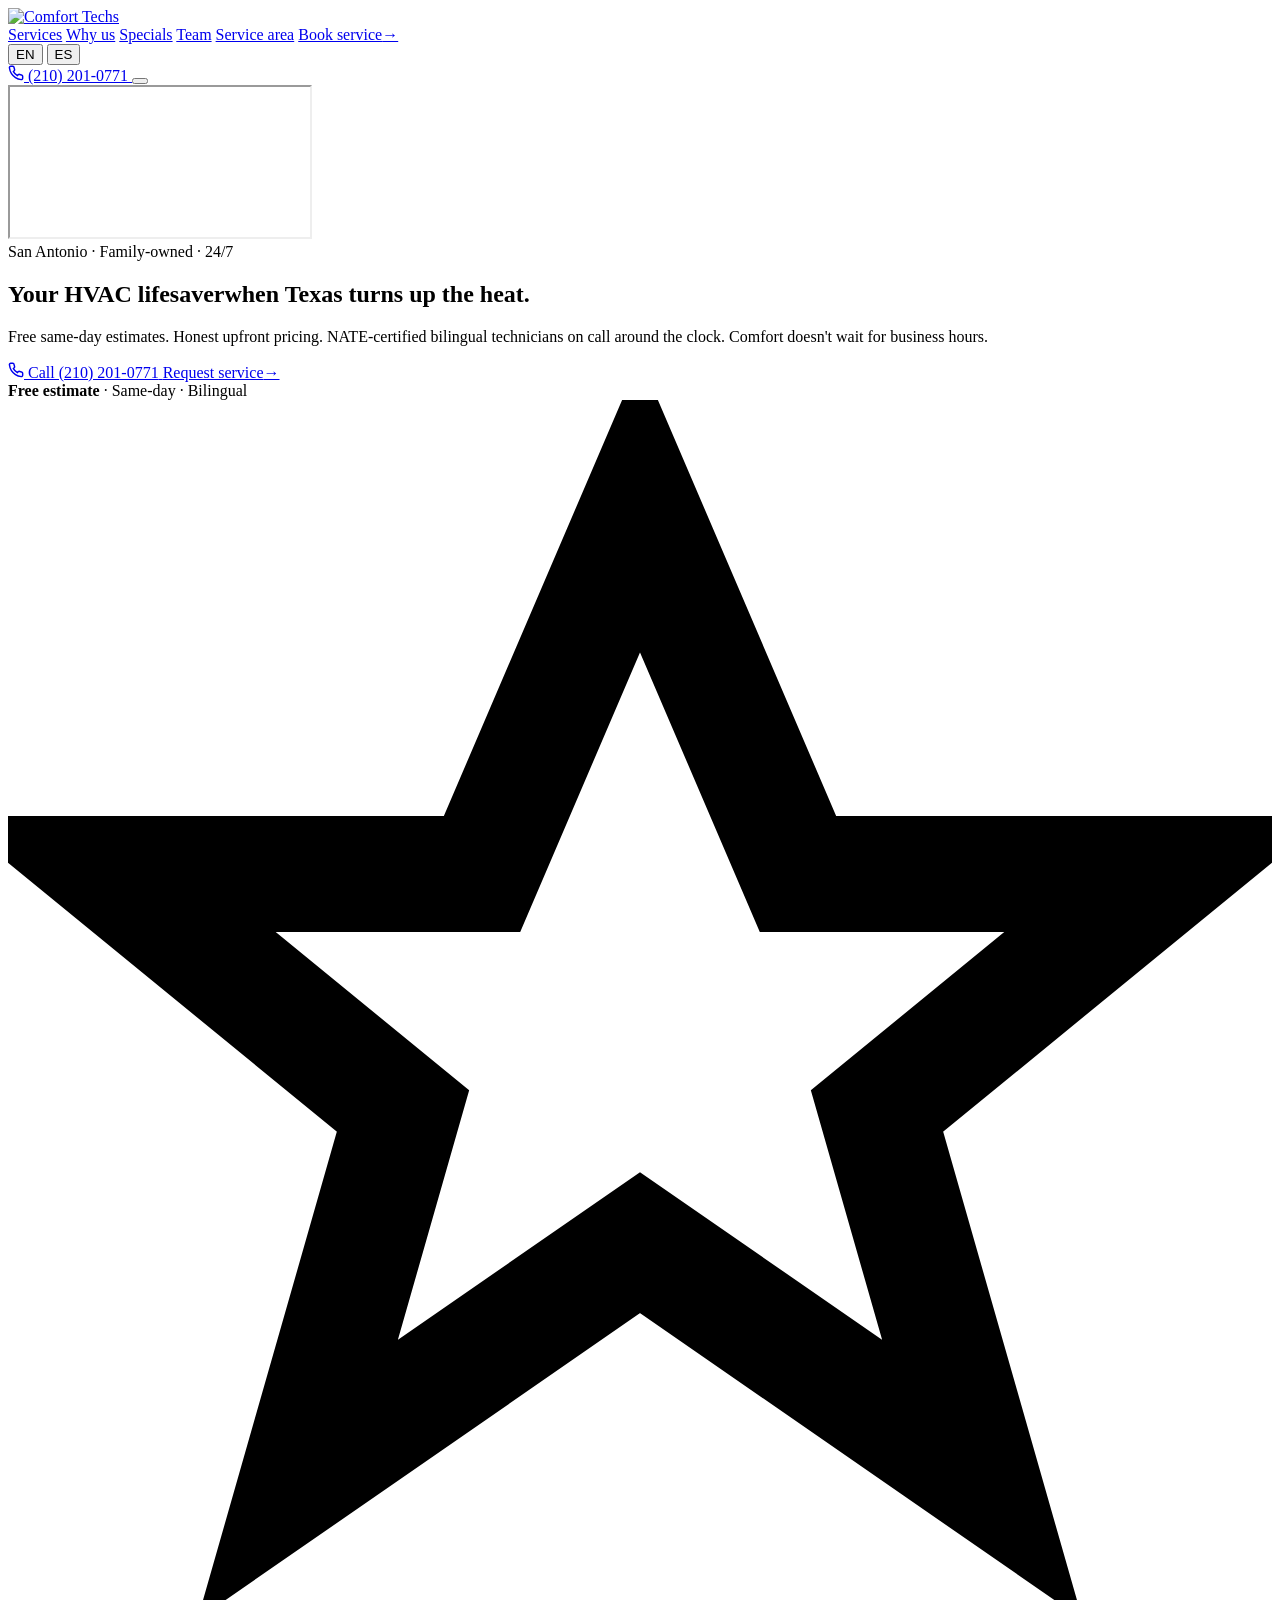
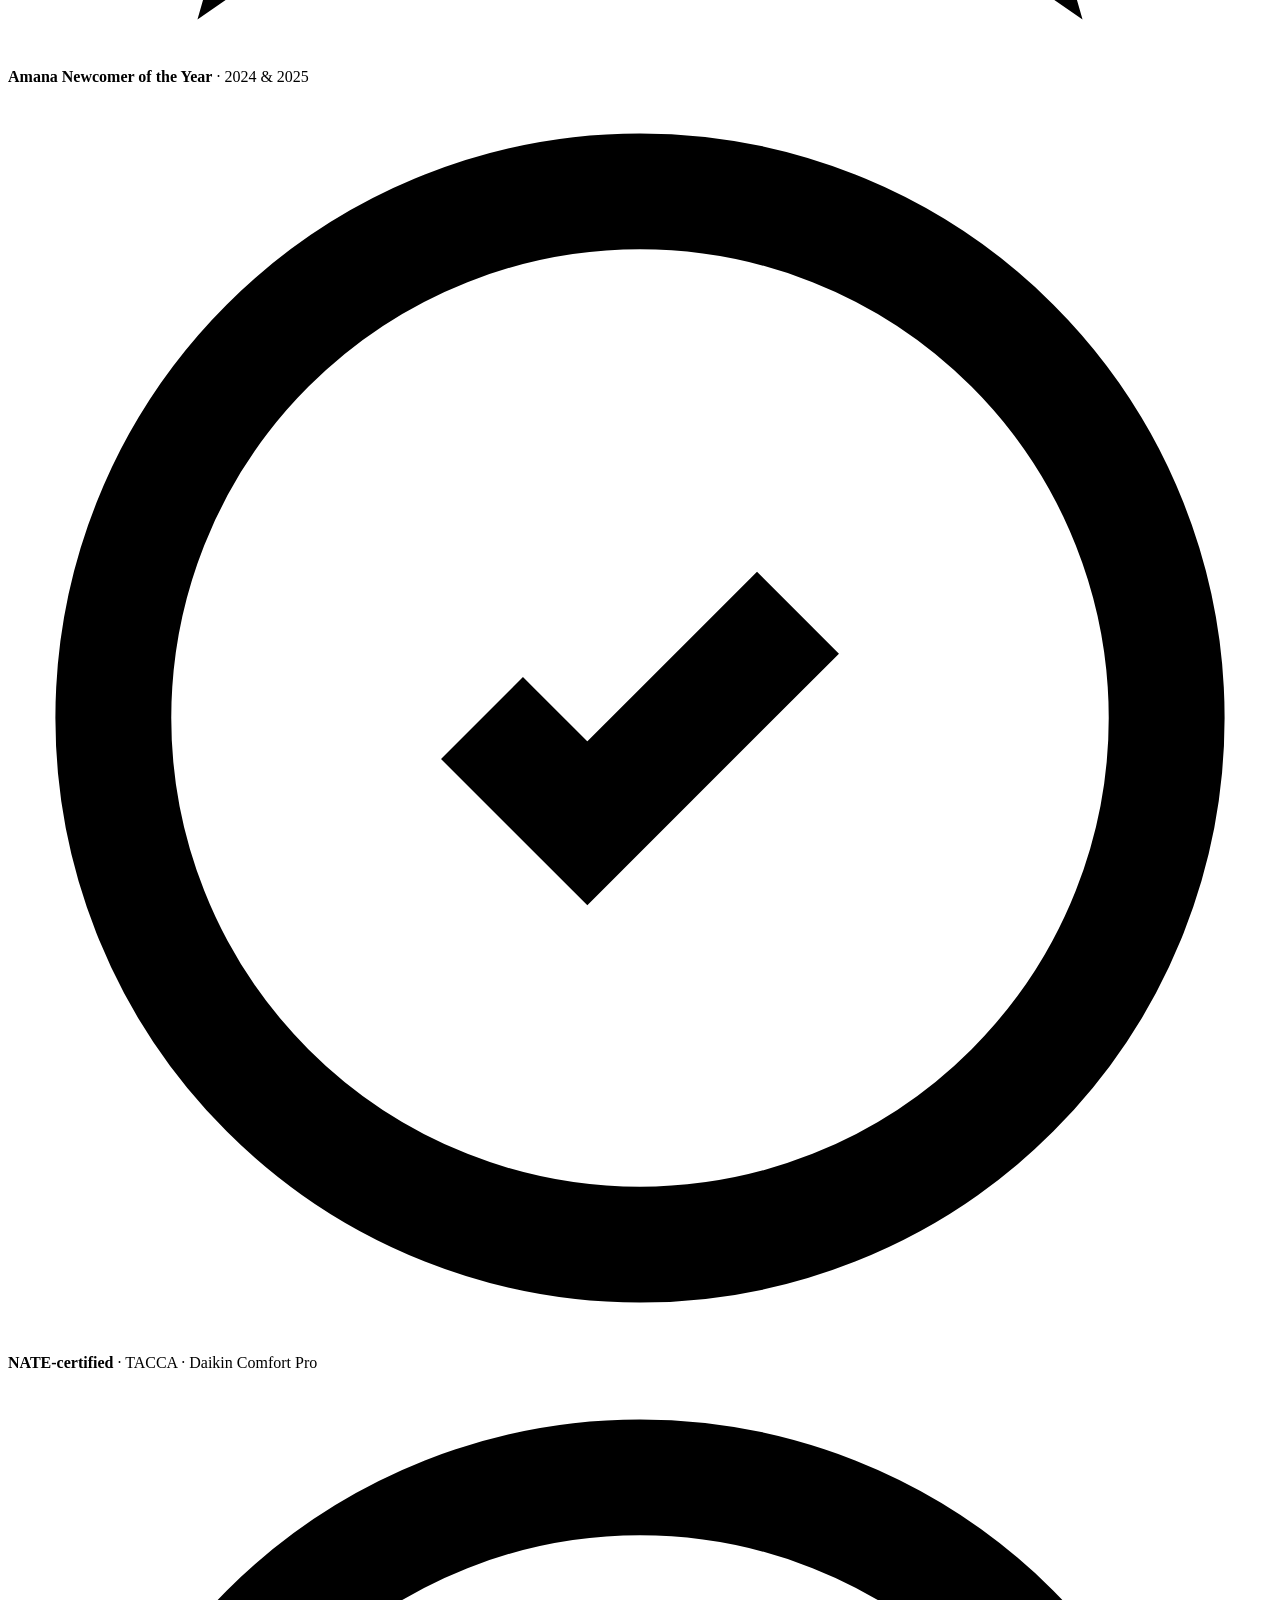
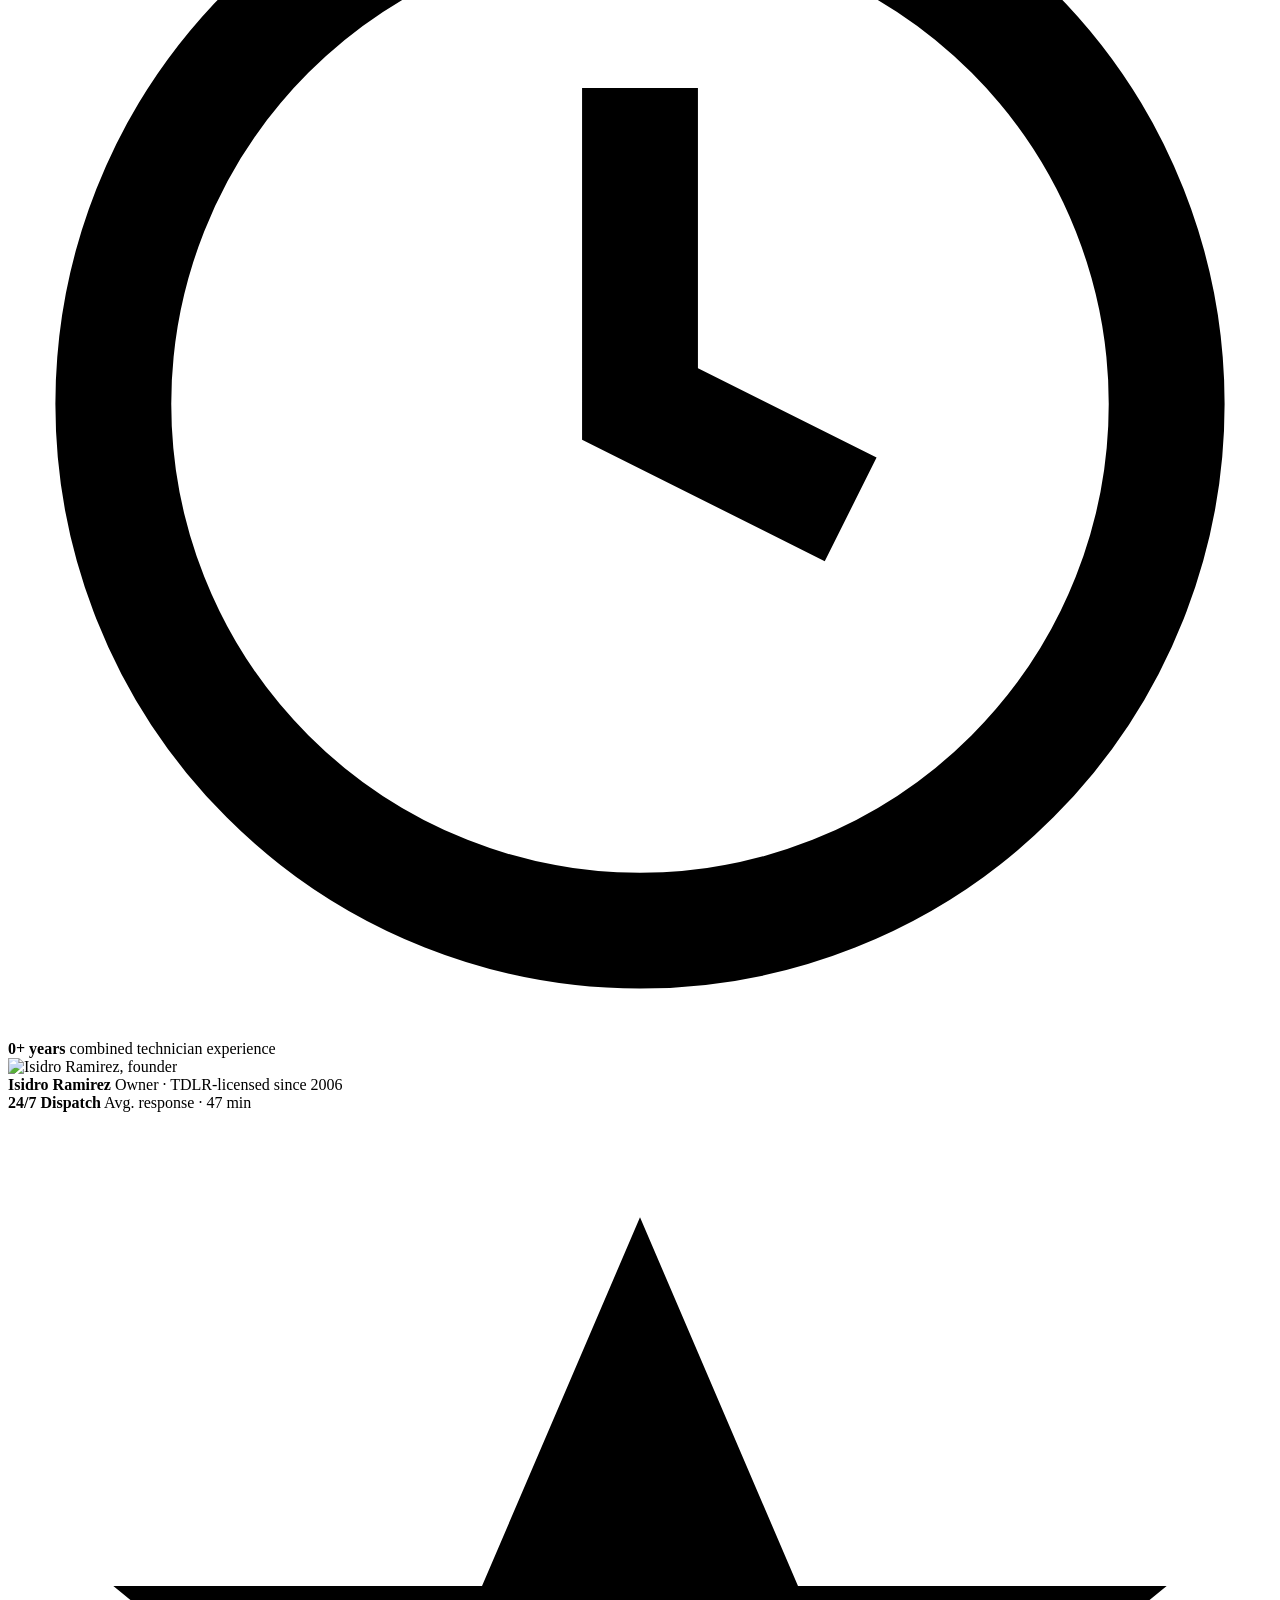
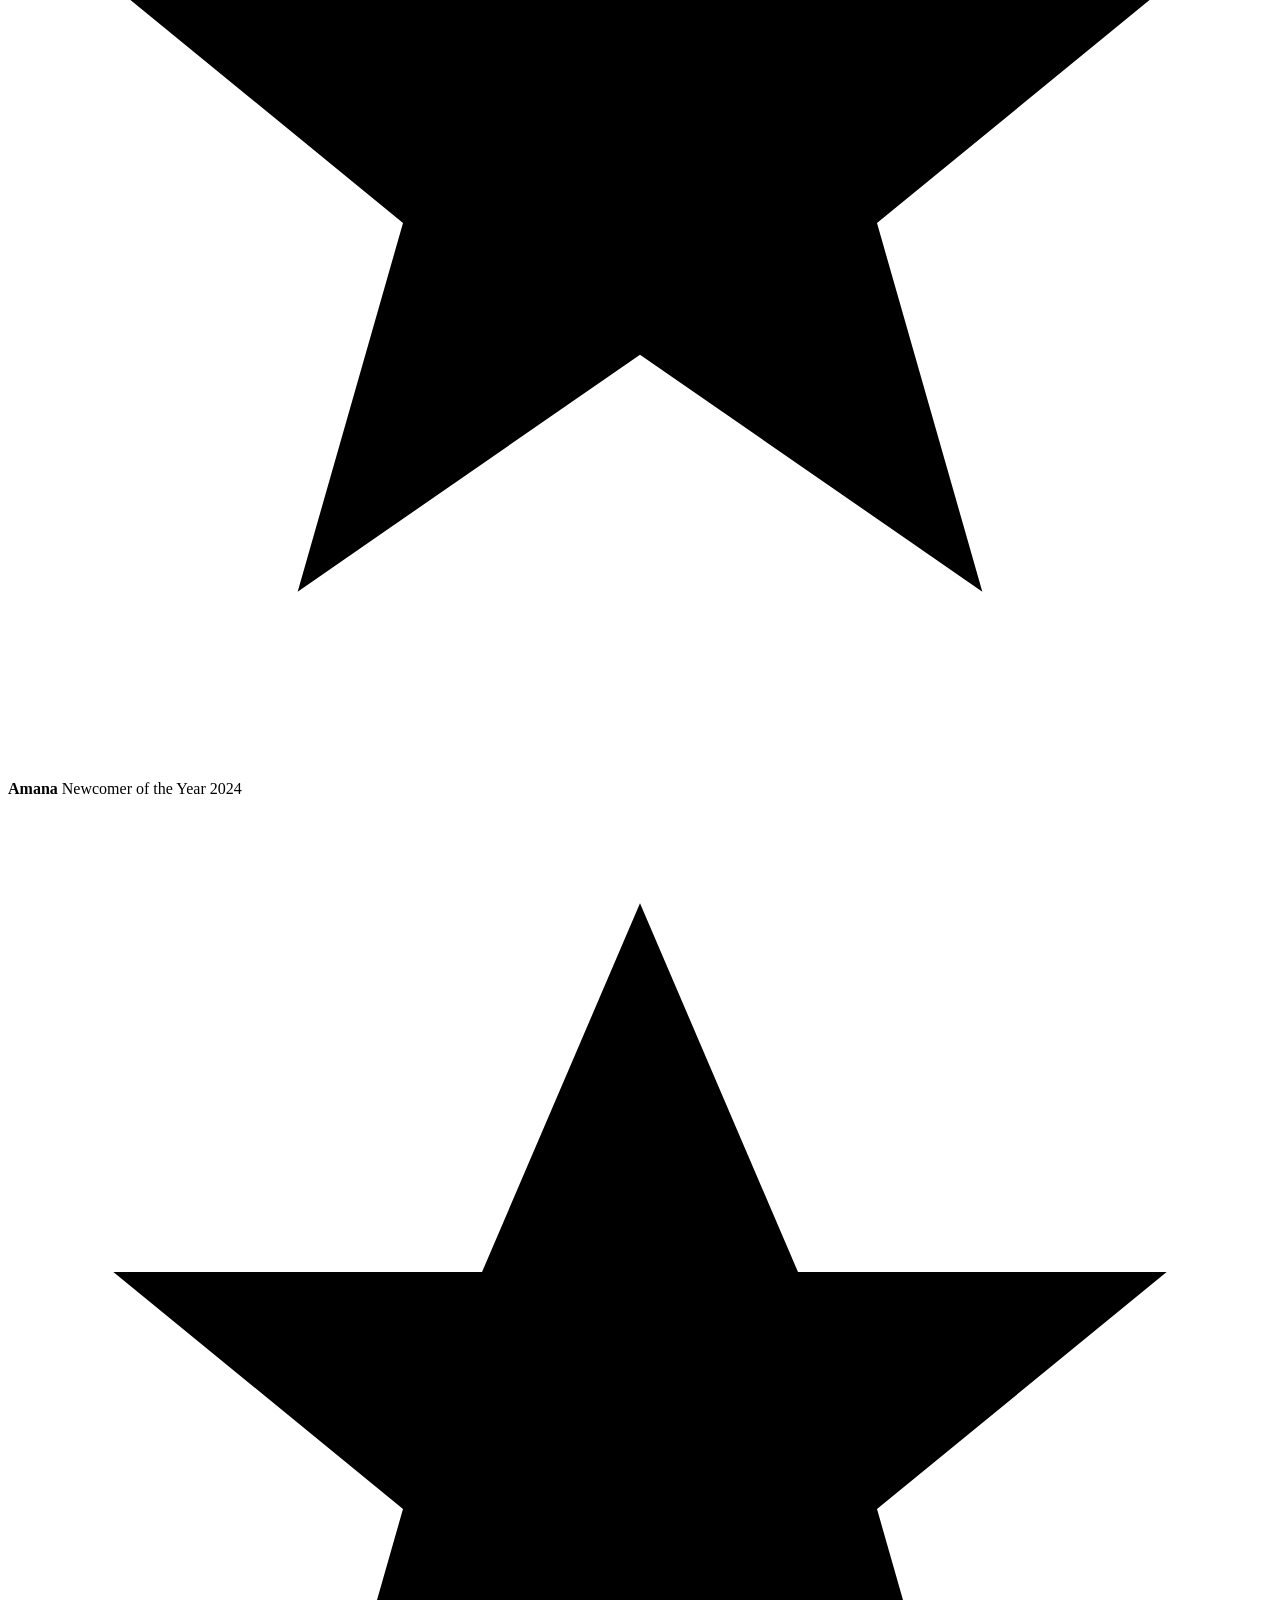
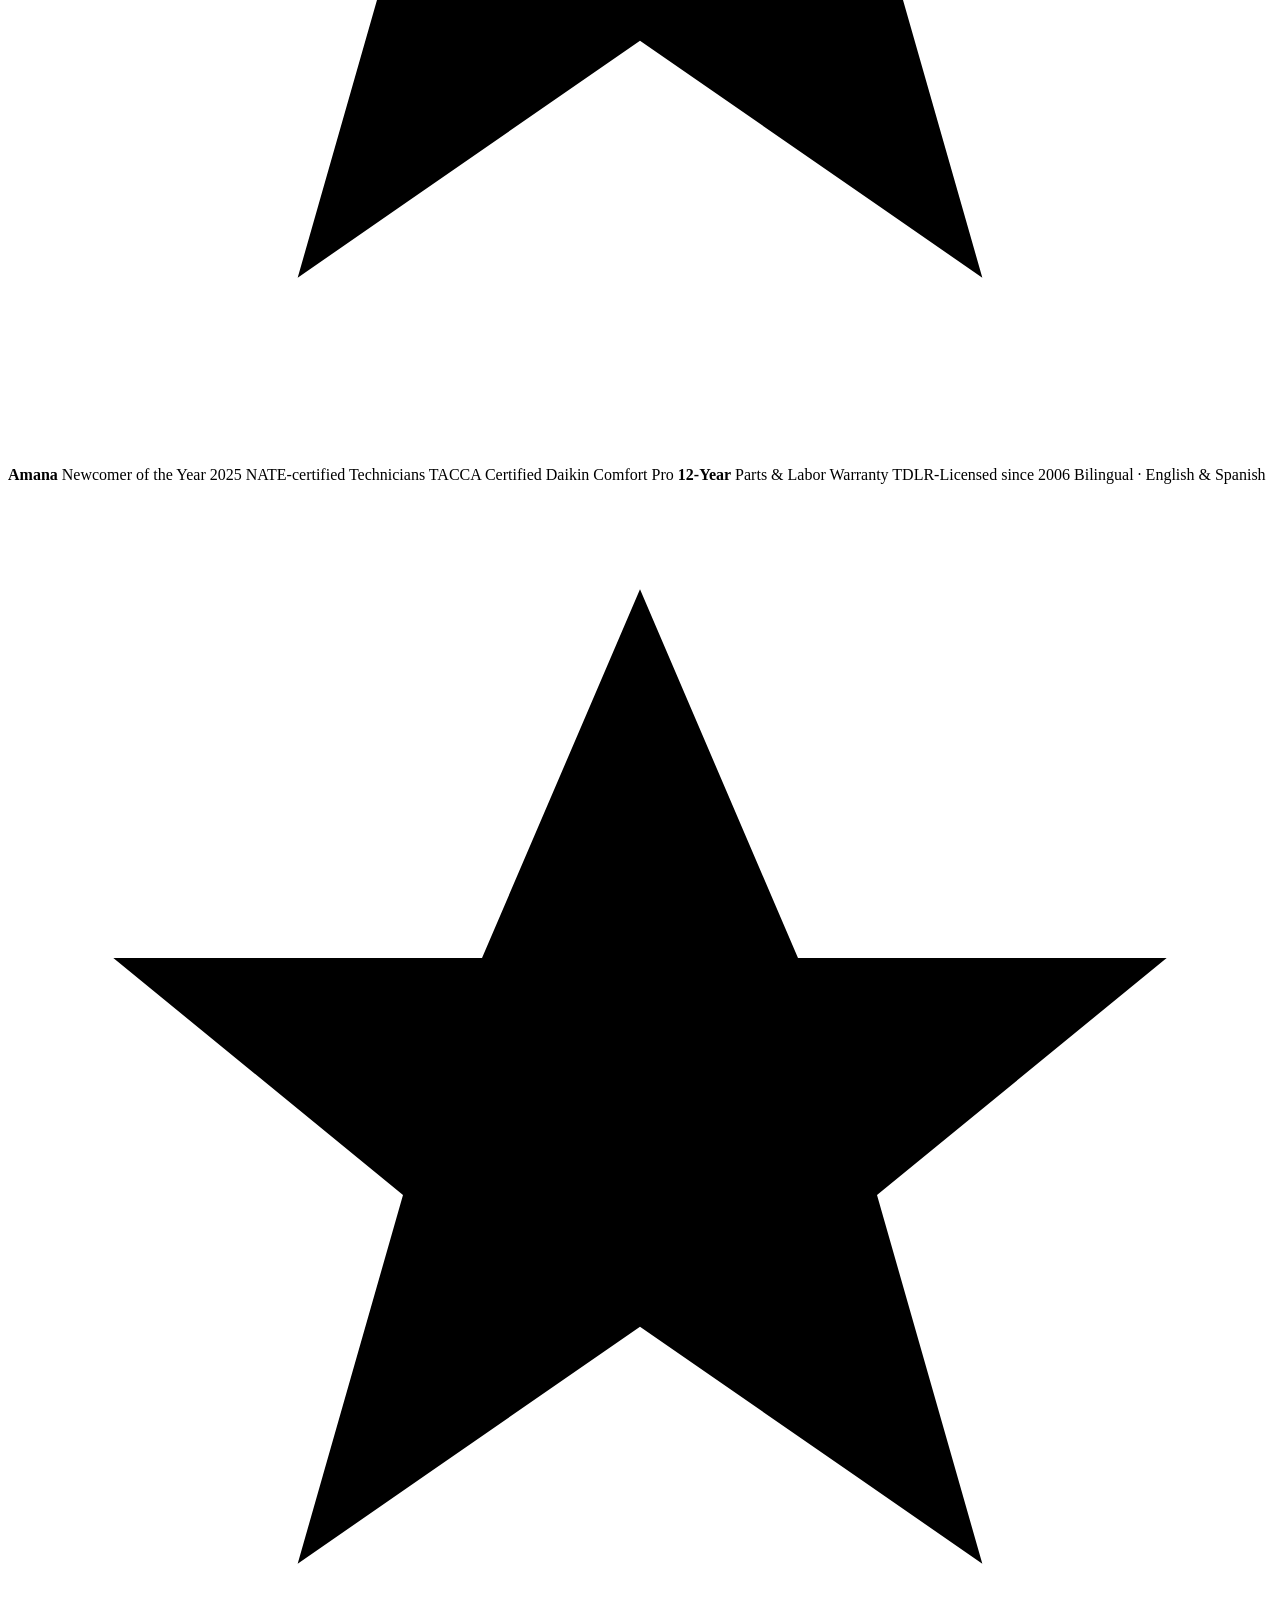
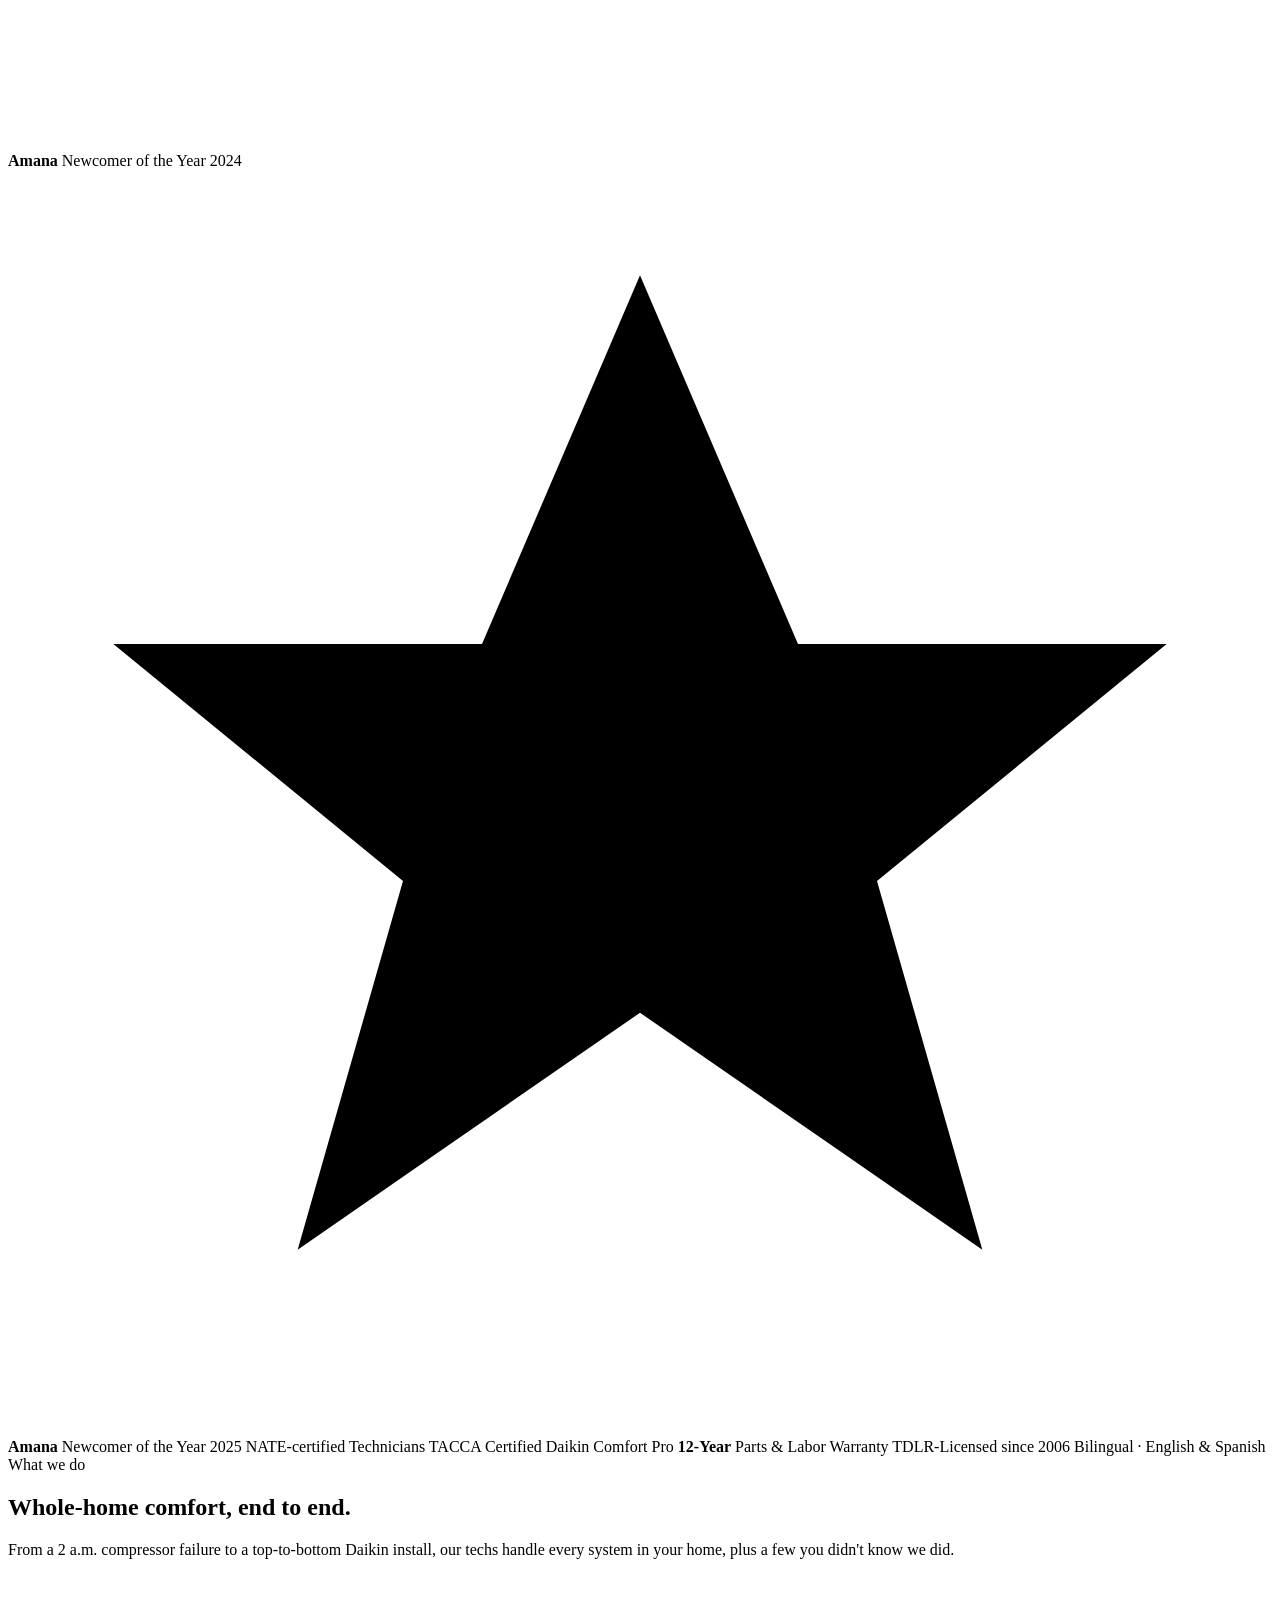
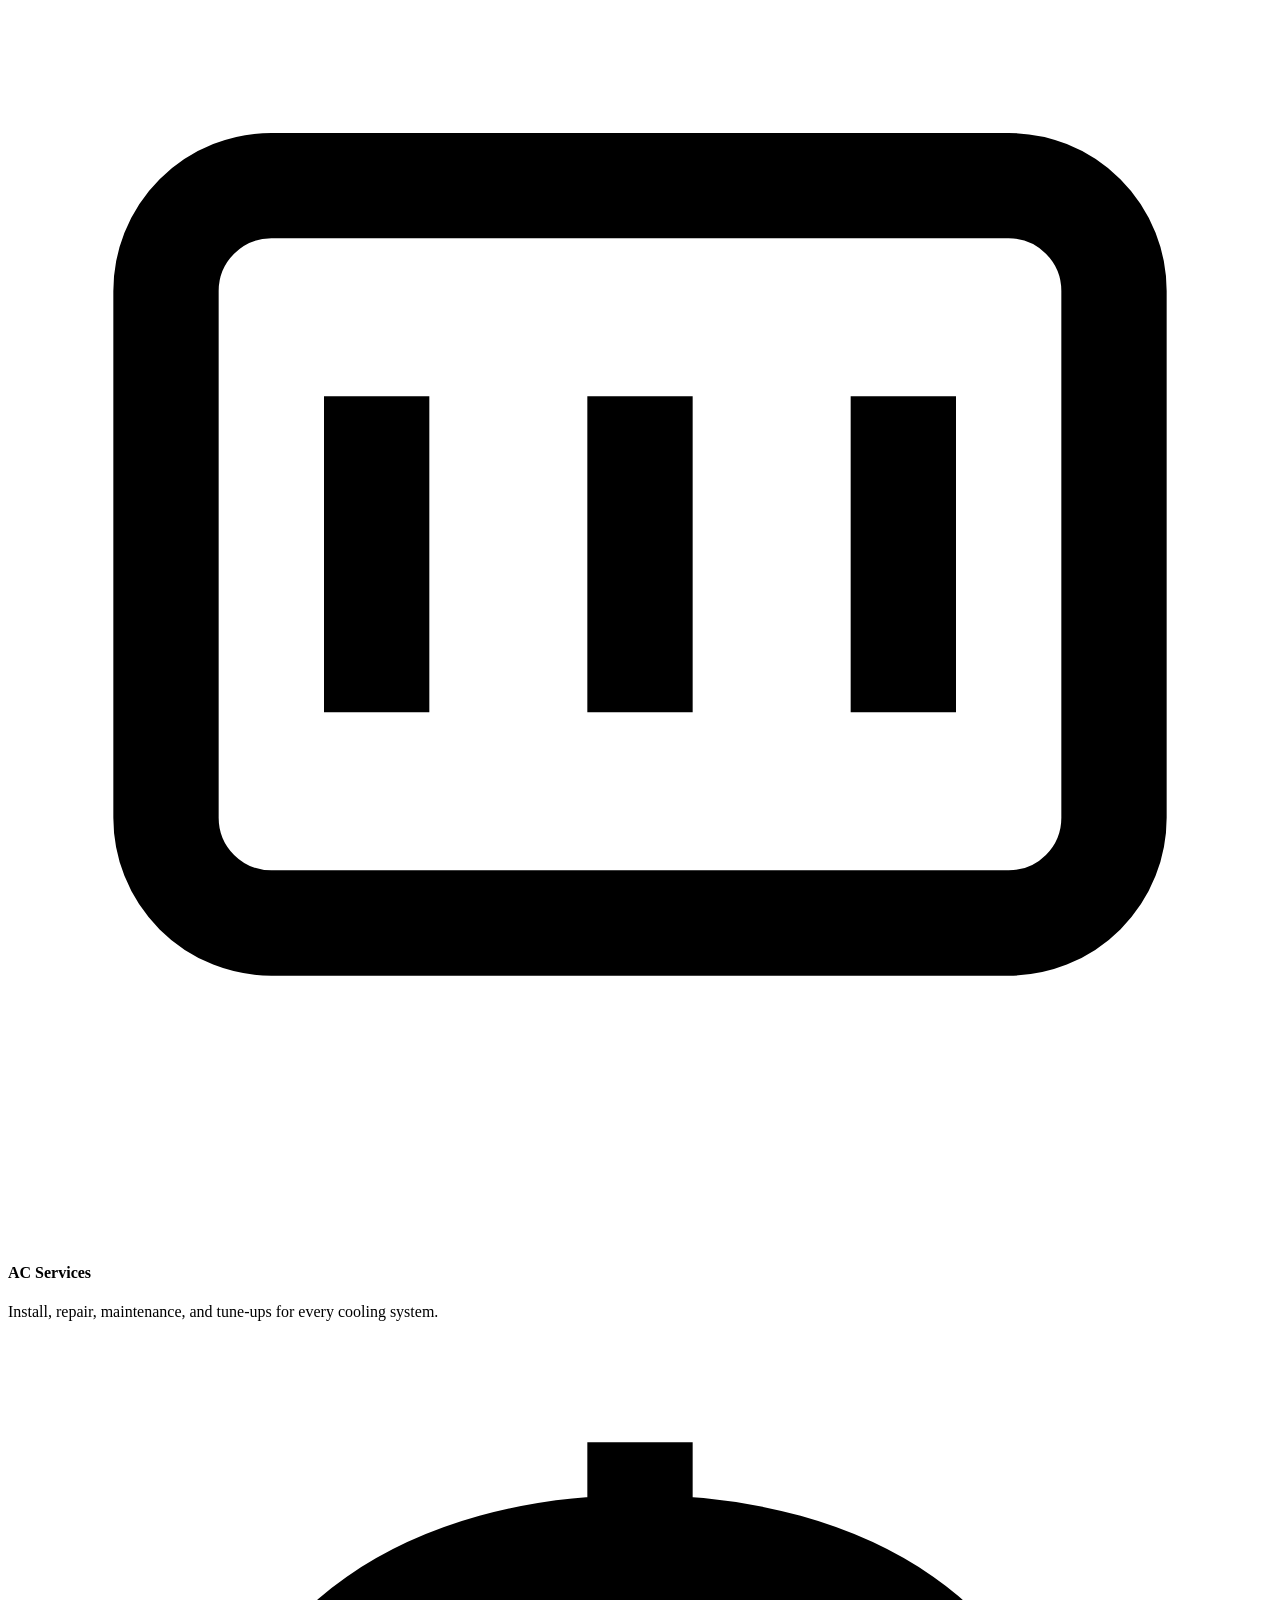
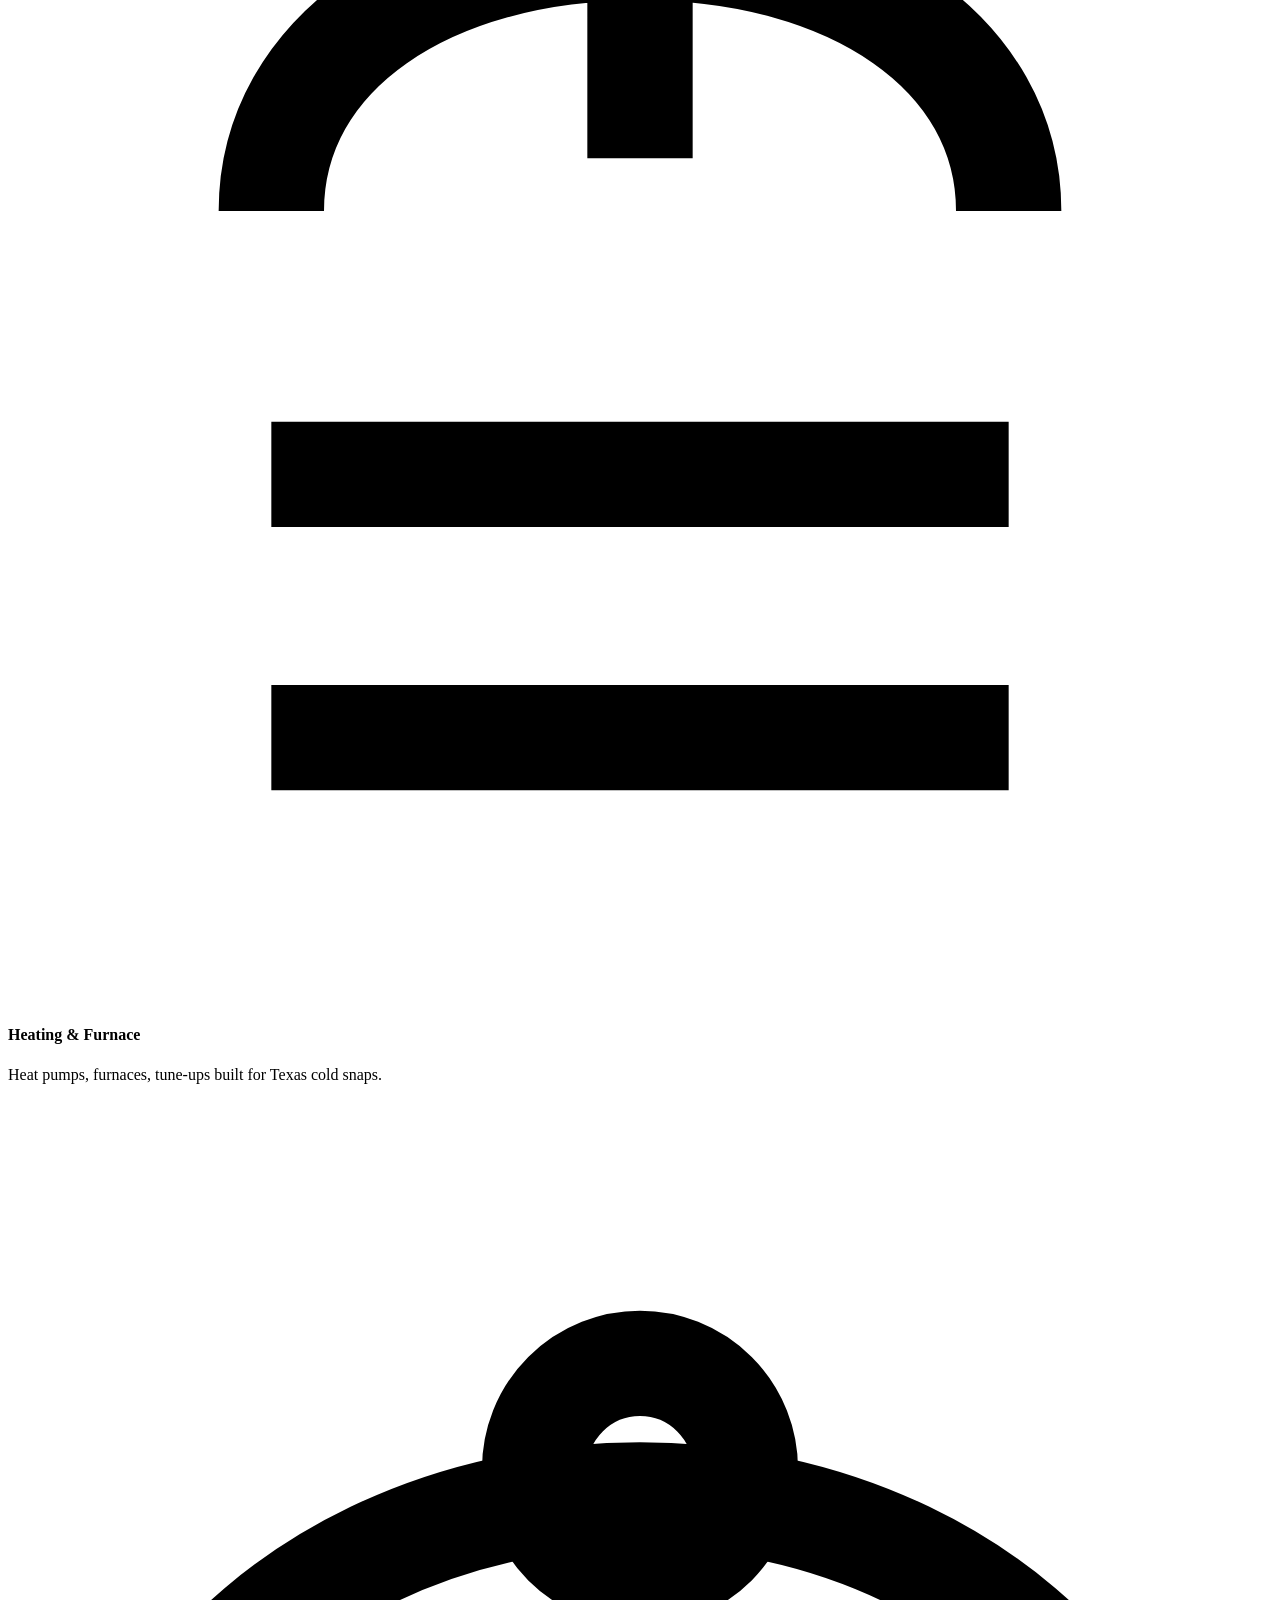
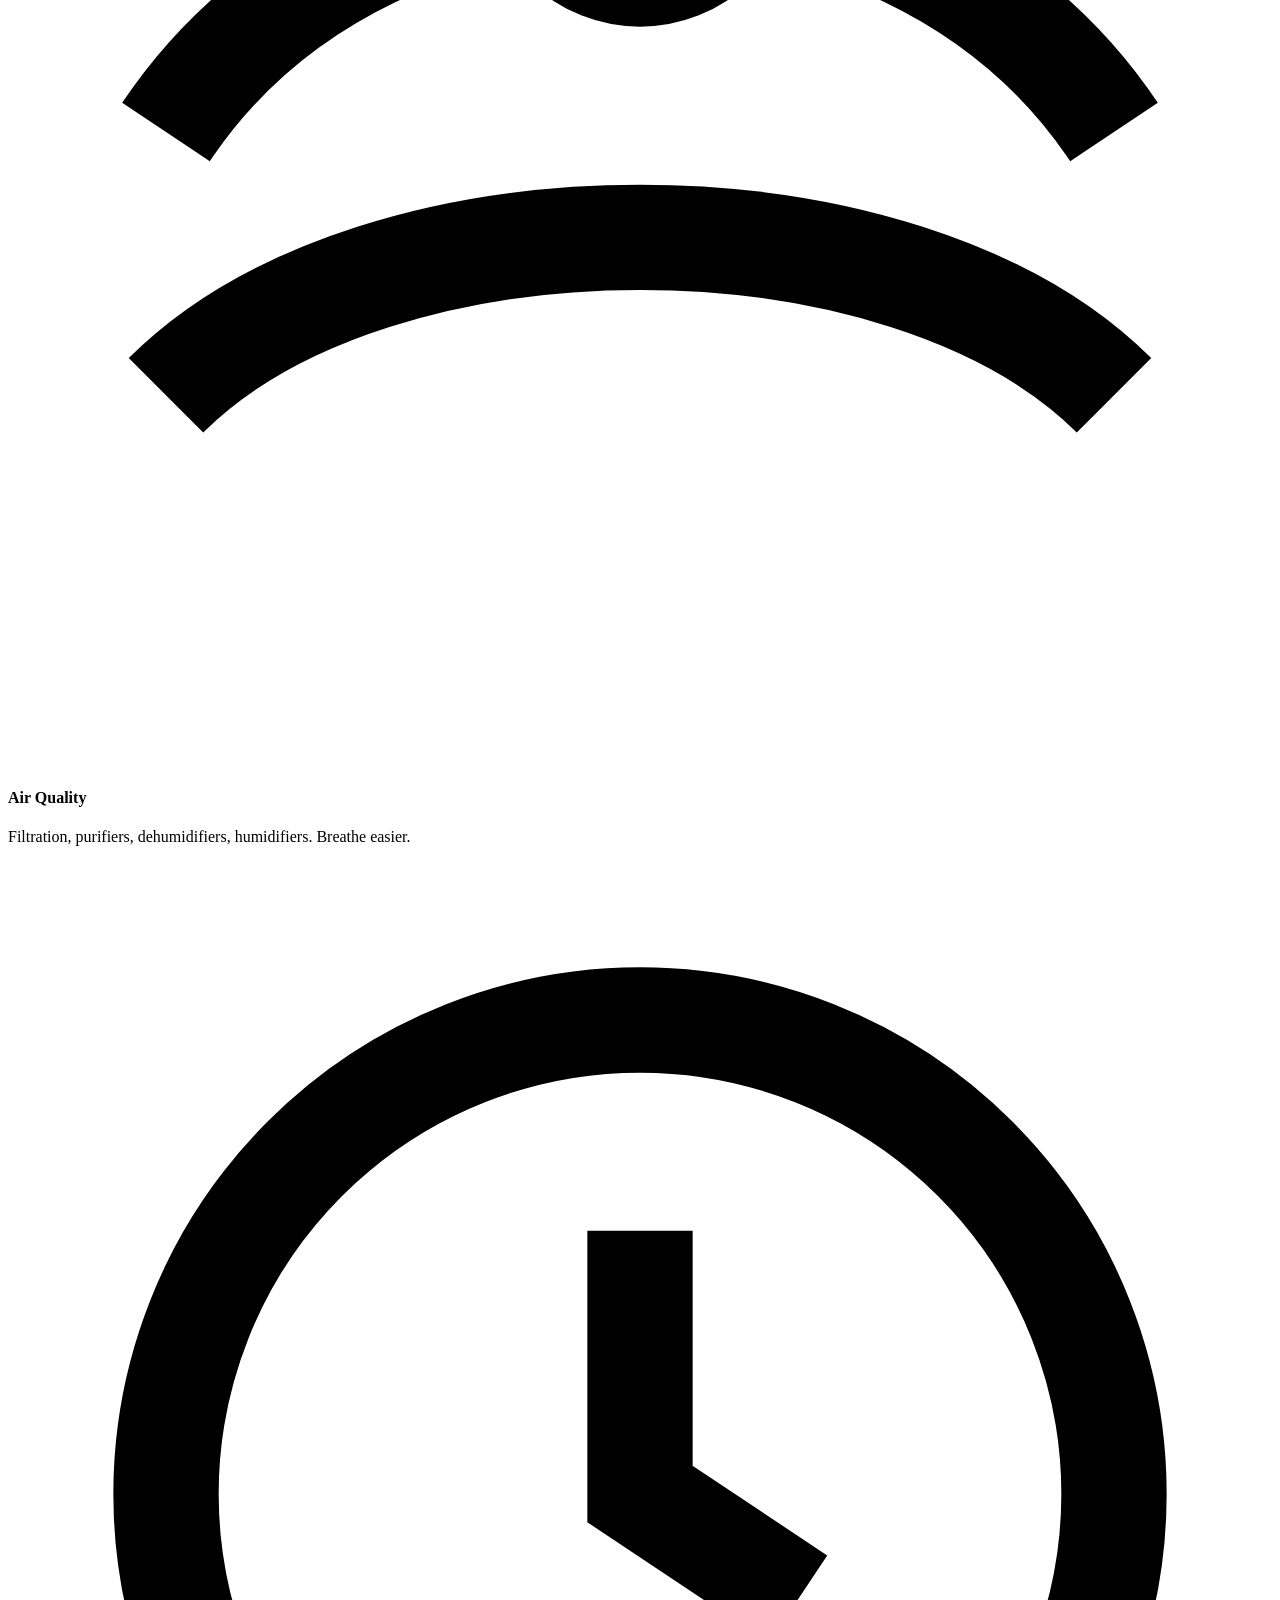
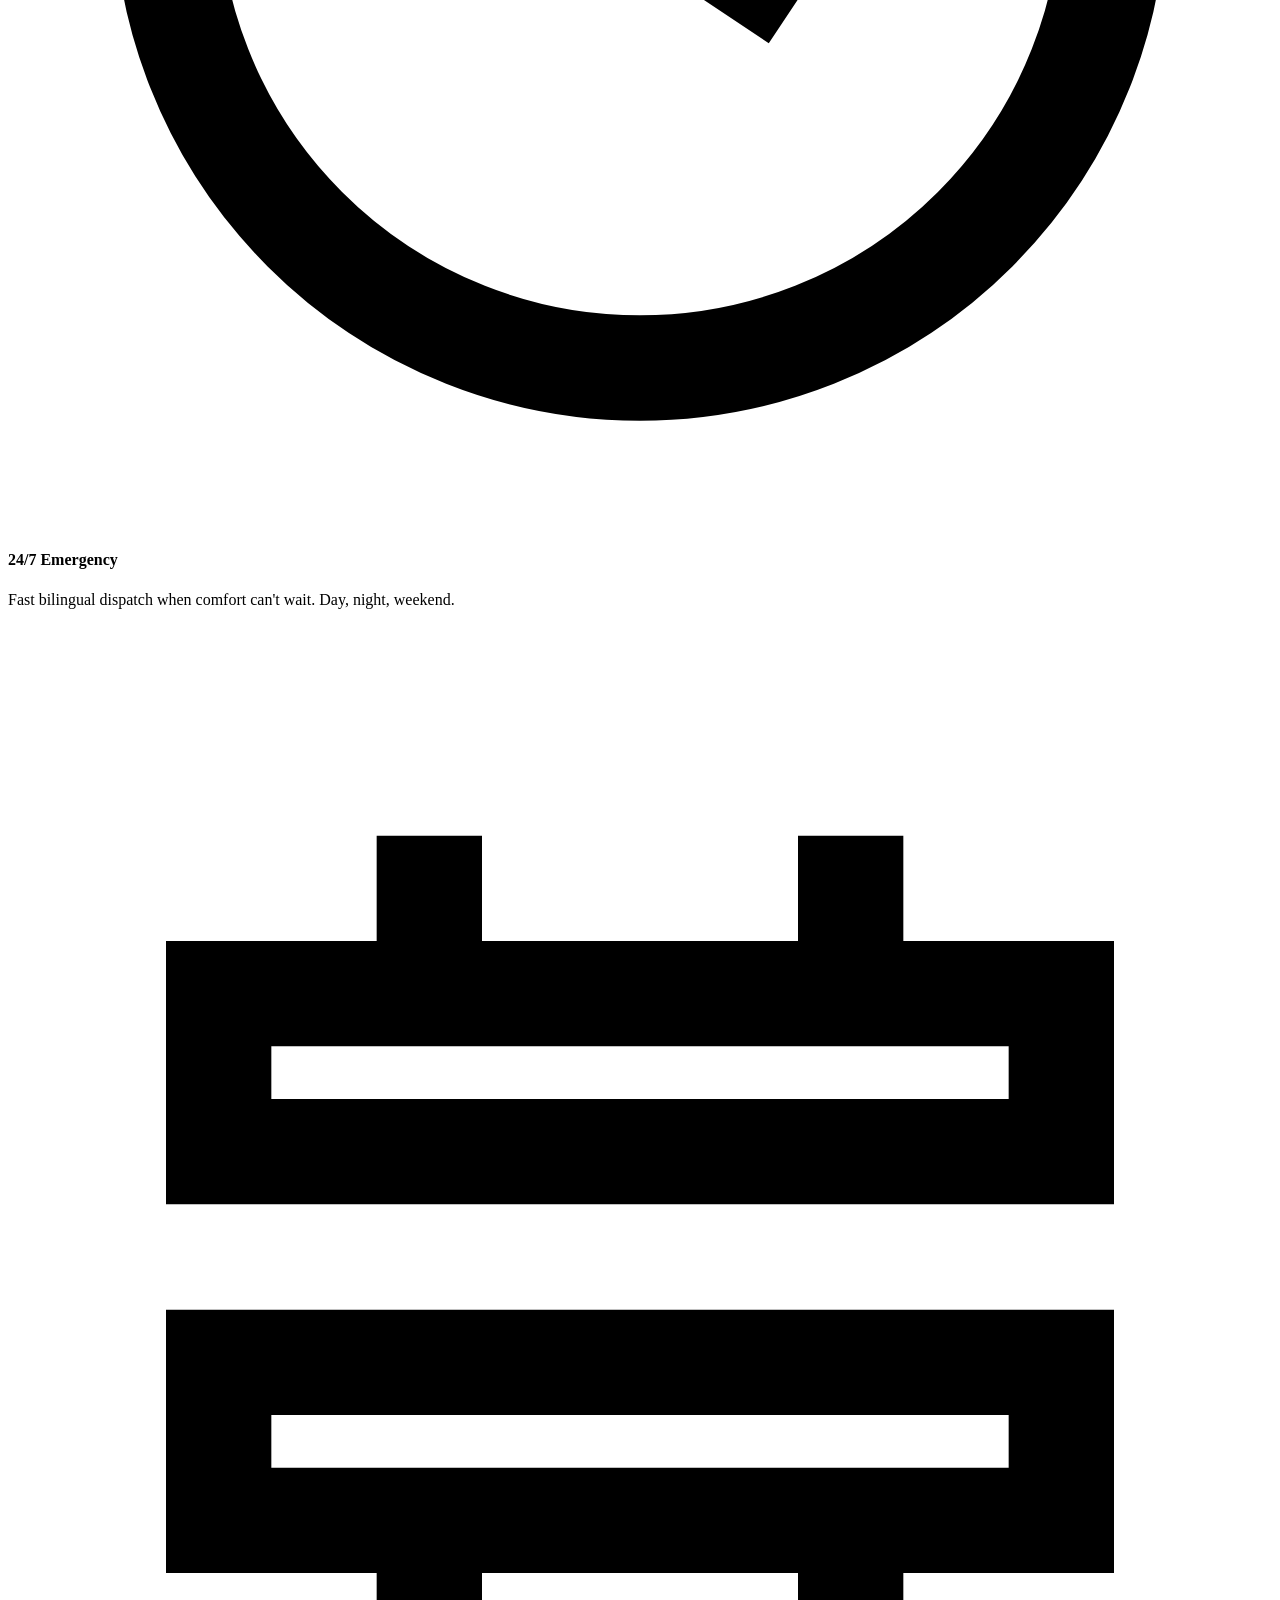
==== commit acd84ec5: "Strip em-dashes from all user-facing copy Replaced 25+ em-dashes across hero, services, specials, se" ====
--- a/site/index.html
+++ b/site/index.html
@@ -4,10 +4,10 @@
 <meta charset="utf-8">
 <meta name="viewport" content="width=device-width,initial-scale=1,viewport-fit=cover">
 <meta name="theme-color" content="#0B3D91">
-<title data-i18n="page.title">Comfort Techs — Your HVAC Lifesaver in San Antonio | AC, Heating, 24/7</title>
+<title data-i18n="page.title">Comfort Techs | Your HVAC Lifesaver in San Antonio | AC, Heating, 24/7</title>
 <meta name="description" data-i18n-meta="page.desc" content="Comfort Techs is San Antonio's family-owned, NATE-certified HVAC company. Free same-day estimates, 24/7 emergency service, $89/month financing. Amana Newcomer of the Year 2024 & 2025.">
 
-<meta property="og:title" content="Comfort Techs — Your HVAC Lifesaver in San Antonio">
+<meta property="og:title" content="Comfort Techs | Your HVAC Lifesaver in San Antonio">
 <meta property="og:description" content="Family-owned, NATE-certified, 24/7. AC, heating, water heaters, indoor air quality. Serving San Antonio and surrounding areas since 2017.">
 <meta property="og:type" content="website">
 <meta property="og:image" content="/assets/portfolio/hero-home.png">
@@ -95,7 +95,7 @@
       <div>
         <span class="eyebrow hero-eyebrow" data-i18n="hero.eyebrow">San Antonio · Family-owned · 24/7</span>
         <h1 data-i18n="hero.h1">Your HVAC <span class="accent">lifesaver</span><span class="serif">when Texas turns up the heat.</span></h1>
-        <p class="hero-sub" data-i18n="hero.sub">Free same-day estimates. Honest upfront pricing. NATE-certified bilingual technicians on call around the clock — because comfort doesn't wait for business hours.</p>
+        <p class="hero-sub" data-i18n="hero.sub">Free same-day estimates. Honest upfront pricing. NATE-certified bilingual technicians on call around the clock. Comfort doesn't wait for business hours.</p>
         <div class="hero-ctas">
           <a href="tel:2102010771" class="btn btn-primary">
             <svg width="16" height="16" viewBox="0 0 24 24" fill="none" stroke="currentColor" stroke-width="2.2"><path d="M22 16.92v3a2 2 0 0 1-2.18 2 19.79 19.79 0 0 1-8.63-3.07 19.5 19.5 0 0 1-6-6A19.79 19.79 0 0 1 2.12 4.18 2 2 0 0 1 4.11 2h3a2 2 0 0 1 2 1.72 12.84 12.84 0 0 0 .7 2.81 2 2 0 0 1-.45 2.11L8.09 9.91a16 16 0 0 0 6 6l1.27-1.27a2 2 0 0 1 2.11-.45 12.84 12.84 0 0 0 2.81.7A2 2 0 0 1 22 16.92z"/></svg>
@@ -174,7 +174,7 @@
     <div class="section-head reveal">
       <span class="eyebrow" data-i18n="svc.eyebrow">What we do</span>
       <h2 data-i18n="svc.h2">Whole-home <span class="serif">comfort, end to end.</span></h2>
-      <p data-i18n="svc.sub">From a 2 a.m. compressor failure to a top-to-bottom Daikin install, our techs handle every system in your home — and a few you didn't know we did.</p>
+      <p data-i18n="svc.sub">From a 2 a.m. compressor failure to a top-to-bottom Daikin install, our techs handle every system in your home, plus a few you didn't know we did.</p>
     </div>
 
     <div class="services-grid reveal-stagger">
@@ -186,12 +186,12 @@
       <article class="svc">
         <div class="ico-wrap"><svg viewBox="0 0 24 24" fill="none" stroke="currentColor" stroke-width="2"><path d="M12 2v6M5 9c0-3 3-5 7-5s7 2 7 5M5 14h14M5 19h14"/></svg></div>
         <h4 data-i18n="svc.2.t">Heating &amp; Furnace</h4>
-        <p data-i18n="svc.2.d">Heat pumps, furnaces, tune-ups — built for Texas cold snaps.</p>
+        <p data-i18n="svc.2.d">Heat pumps, furnaces, tune-ups built for Texas cold snaps.</p>
       </article>
       <article class="svc">
         <div class="ico-wrap"><svg viewBox="0 0 24 24" fill="none" stroke="currentColor" stroke-width="2"><path d="M3 12c4-6 14-6 18 0"/><path d="M3 17c4-4 14-4 18 0"/><circle cx="12" cy="7" r="2"/></svg></div>
         <h4 data-i18n="svc.3.t">Air Quality</h4>
-        <p data-i18n="svc.3.d">Filtration, purifiers, dehumidifiers, humidifiers — breathe easier.</p>
+        <p data-i18n="svc.3.d">Filtration, purifiers, dehumidifiers, humidifiers. Breathe easier.</p>
       </article>
       <article class="svc">
         <div class="ico-wrap"><svg viewBox="0 0 24 24" fill="none" stroke="currentColor" stroke-width="2"><circle cx="12" cy="12" r="9"/><path d="M12 7v5l3 2"/></svg></div>
@@ -211,7 +211,7 @@
       <article class="svc">
         <div class="ico-wrap"><svg viewBox="0 0 24 24" fill="none" stroke="currentColor" stroke-width="2"><path d="M9 22V12h6v10"/><path d="M2 10l10-8 10 8"/><path d="M4 22h16"/></svg></div>
         <h4 data-i18n="svc.7.t">Insulation</h4>
-        <p data-i18n="svc.7.d">Attic, blown-in, fiberglass, garage, soundproofing — install or replace.</p>
+        <p data-i18n="svc.7.d">Attic, blown-in, fiberglass, garage, soundproofing. Install or replace.</p>
       </article>
       <article class="svc">
         <div class="ico-wrap"><svg viewBox="0 0 24 24" fill="none" stroke="currentColor" stroke-width="2"><circle cx="12" cy="14" r="6"/><path d="M12 8V3M9 3h6"/></svg></div>
@@ -281,7 +281,7 @@
     <div class="section-head reveal">
       <span class="eyebrow" style="color:var(--ember)" data-i18n="sp.eyebrow">Current offers</span>
       <h2 data-i18n="sp.h2">Real numbers. <span class="serif">Real comfort.</span></h2>
-      <p data-i18n="sp.sub">Mention the offer when you book. Restrictions apply — we'll walk you through them on the phone.</p>
+      <p data-i18n="sp.sub">Mention the offer when you book. Restrictions apply. We'll walk you through them on the phone.</p>
     </div>
 
     <div class="specials-grid reveal-stagger">
@@ -321,7 +321,7 @@
         <div class="label" data-i18n="sp.4.label">Free with install</div>
         <div class="price"><span data-i18n="sp.4.price">Free</span><small data-i18n="sp.4.unit">duct cleaning</small></div>
         <h3 data-i18n="sp.4.t">With any HVAC system replacement</h3>
-        <p data-i18n="sp.4.d">Healthier air, more efficient airflow — included on every full system install.</p>
+        <p data-i18n="sp.4.d">Healthier air, more efficient airflow. Included on every full system install.</p>
       </div>
     </div>
   </div>
@@ -381,7 +381,7 @@
       <div class="reveal">
         <span class="eyebrow" data-i18n="ar.eyebrow">Where we work</span>
         <h2 data-i18n="ar.h2">Serving every corner <span class="serif">of greater San Antonio.</span></h2>
-        <p style="color:var(--muted);font-size:17px;margin-top:20px" data-i18n="ar.sub">From Stone Oak to Boerne, Schertz to New Braunfels — if you're within reach of the Alamo, we can be at your door same-day.</p>
+        <p style="color:var(--muted);font-size:17px;margin-top:20px" data-i18n="ar.sub">From Stone Oak to Boerne, Schertz to New Braunfels. If you're within reach of the Alamo, we can be at your door same-day.</p>
         <a href="tel:2102010771" class="btn btn-ghost" style="margin-top:24px">
           <svg width="16" height="16" viewBox="0 0 24 24" fill="none" stroke="currentColor" stroke-width="2.2"><path d="M22 16.92v3a2 2 0 0 1-2.18 2 19.79 19.79 0 0 1-8.63-3.07 19.5 19.5 0 0 1-6-6A19.79 19.79 0 0 1 2.12 4.18 2 2 0 0 1 4.11 2h3a2 2 0 0 1 2 1.72 12.84 12.84 0 0 0 .7 2.81 2 2 0 0 1-.45 2.11L8.09 9.91a16 16 0 0 0 6 6l1.27-1.27a2 2 0 0 1 2.11-.45 12.84 12.84 0 0 0 2.81.7A2 2 0 0 1 22 16.92z"/></svg>
           <span data-i18n="ar.cta">Check my address</span>
@@ -452,7 +452,7 @@
       <div>
         <span class="eyebrow" style="color:var(--ember)" data-i18n="fn.eyebrow">24/7 emergency · same-day estimates</span>
         <h2 data-i18n="fn.h2">Comfort starts <span class="accent serif">with a phone call.</span></h2>
-        <p data-i18n="fn.sub">Tell us what's broken, what's loud, what's leaking — or just that the house is too hot. We'll have a tech on the way.</p>
+        <p data-i18n="fn.sub">Tell us what's broken, what's loud, what's leaking, or just that the house is too hot. We'll have a tech on the way.</p>
         <div class="final-ctas">
           <a href="tel:2102010771" class="btn btn-primary">
             <svg width="16" height="16" viewBox="0 0 24 24" fill="none" stroke="currentColor" stroke-width="2.2"><path d="M22 16.92v3a2 2 0 0 1-2.18 2 19.79 19.79 0 0 1-8.63-3.07 19.5 19.5 0 0 1-6-6A19.79 19.79 0 0 1 2.12 4.18 2 2 0 0 1 4.11 2h3a2 2 0 0 1 2 1.72 12.84 12.84 0 0 0 .7 2.81 2 2 0 0 1-.45 2.11L8.09 9.91a16 16 0 0 0 6 6l1.27-1.27a2 2 0 0 1 2.11-.45 12.84 12.84 0 0 0 2.81.7A2 2 0 0 1 22 16.92z"/></svg>
@@ -462,12 +462,12 @@
         </div>
         <div class="final-meta">
           <div class="item"><b data-i18n="fn.meta.address">Address</b><span>10415 Perrin Beitel, Suite 103-B<br>San Antonio, TX 78217</span></div>
-          <div class="item"><b data-i18n="fn.meta.hours">Hours</b><span data-i18n="fn.meta.hoursV">24/7 — every day, every season</span></div>
+          <div class="item"><b data-i18n="fn.meta.hours">Hours</b><span data-i18n="fn.meta.hoursV">24/7. Every day, every season.</span></div>
           <div class="item"><b data-i18n="fn.meta.lang">Languages</b><span data-i18n="fn.meta.langV">English &amp; Spanish</span></div>
         </div>
       </div>
 
-      <form class="form-card" action="#" method="post" onsubmit="event.preventDefault(); alert(window.__i18n_lang === 'es' ? 'Gracias — te contactaremos pronto. (Reemplaza con Formspree / Netlify Forms en producción.)' : 'Thanks — we will reach out shortly. (Replace this with Formspree / Netlify Forms in production.)');">
+      <form class="form-card" action="#" method="post" onsubmit="event.preventDefault(); alert(window.__i18n_lang === 'es' ? 'Gracias. Te contactaremos pronto. (Reemplaza con Formspree / Netlify Forms en producción.)' : 'Thanks. We will reach out shortly. (Replace this with Formspree / Netlify Forms in production.)');">
         <h3 data-i18n="form.title">Request service</h3>
         <p class="sub" data-i18n="form.sub">We typically reply in under 30 minutes during business hours.</p>
         <div class="form-row row2">
